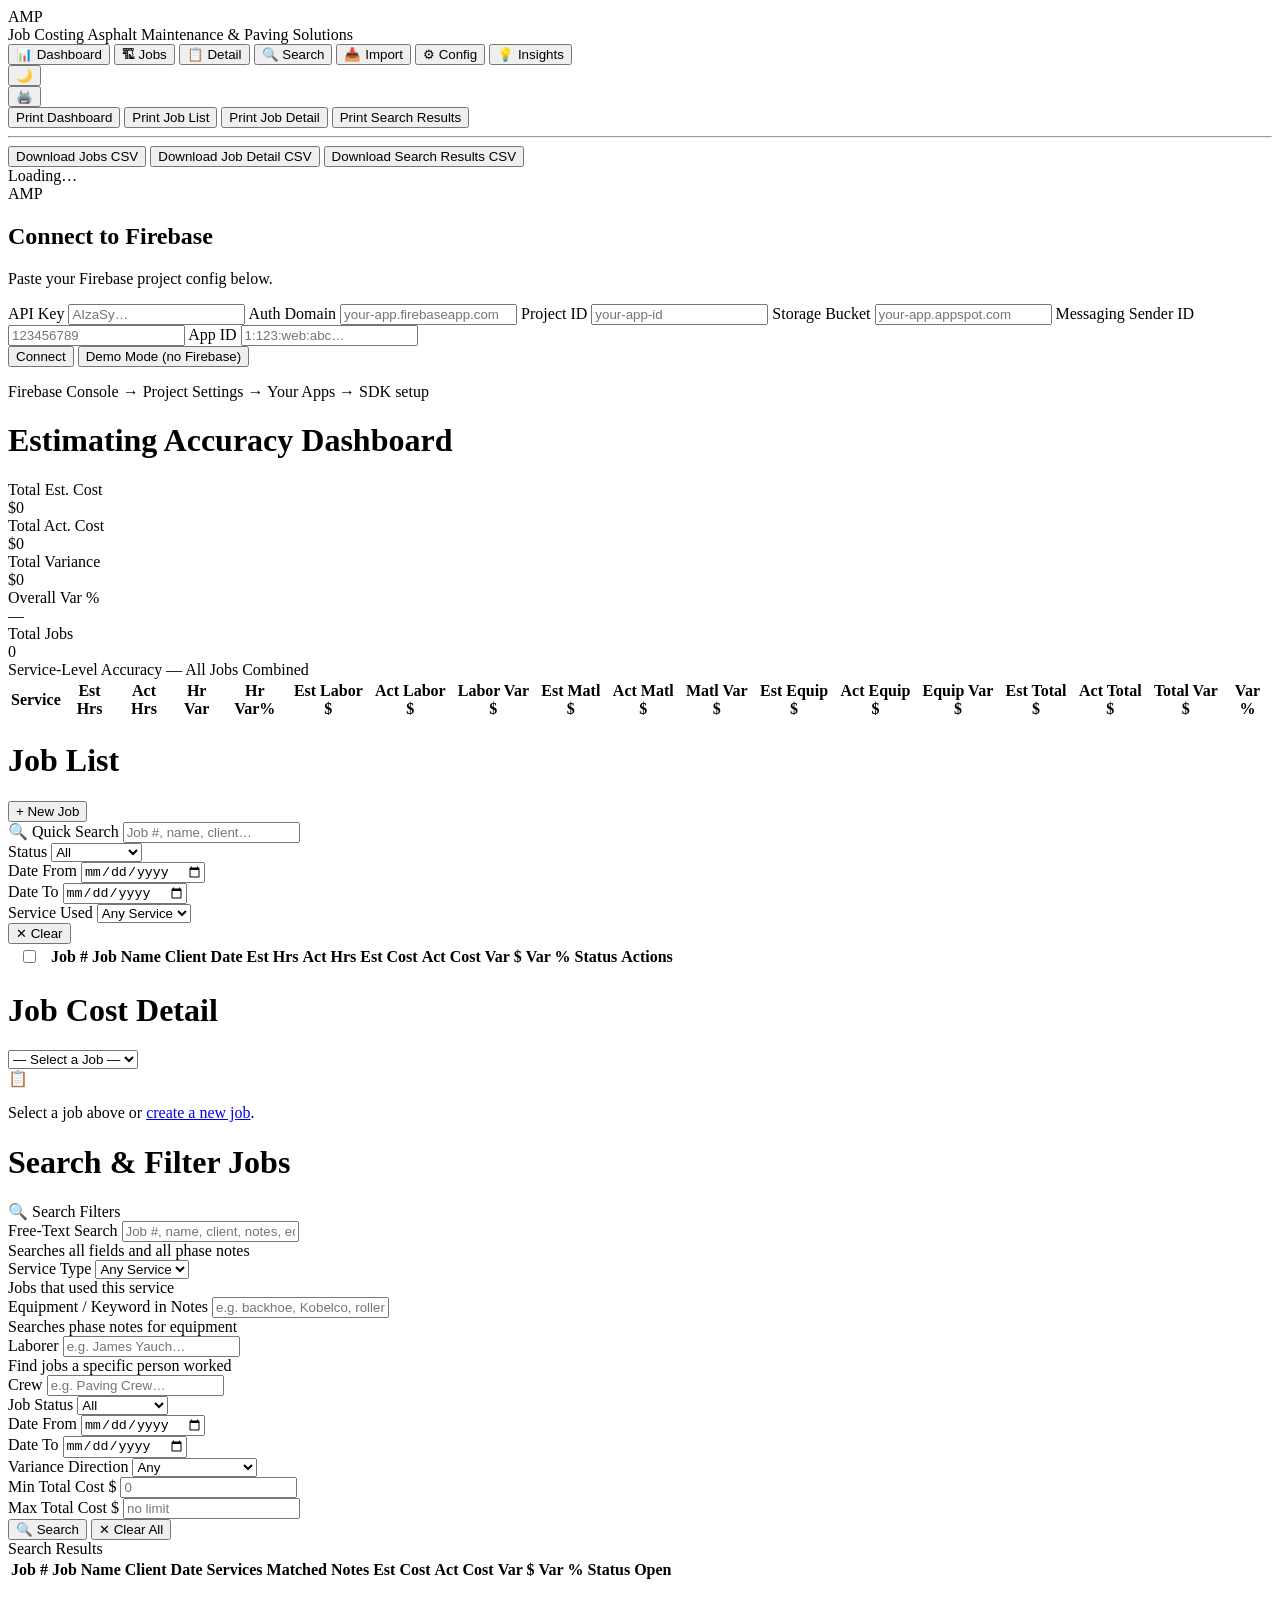
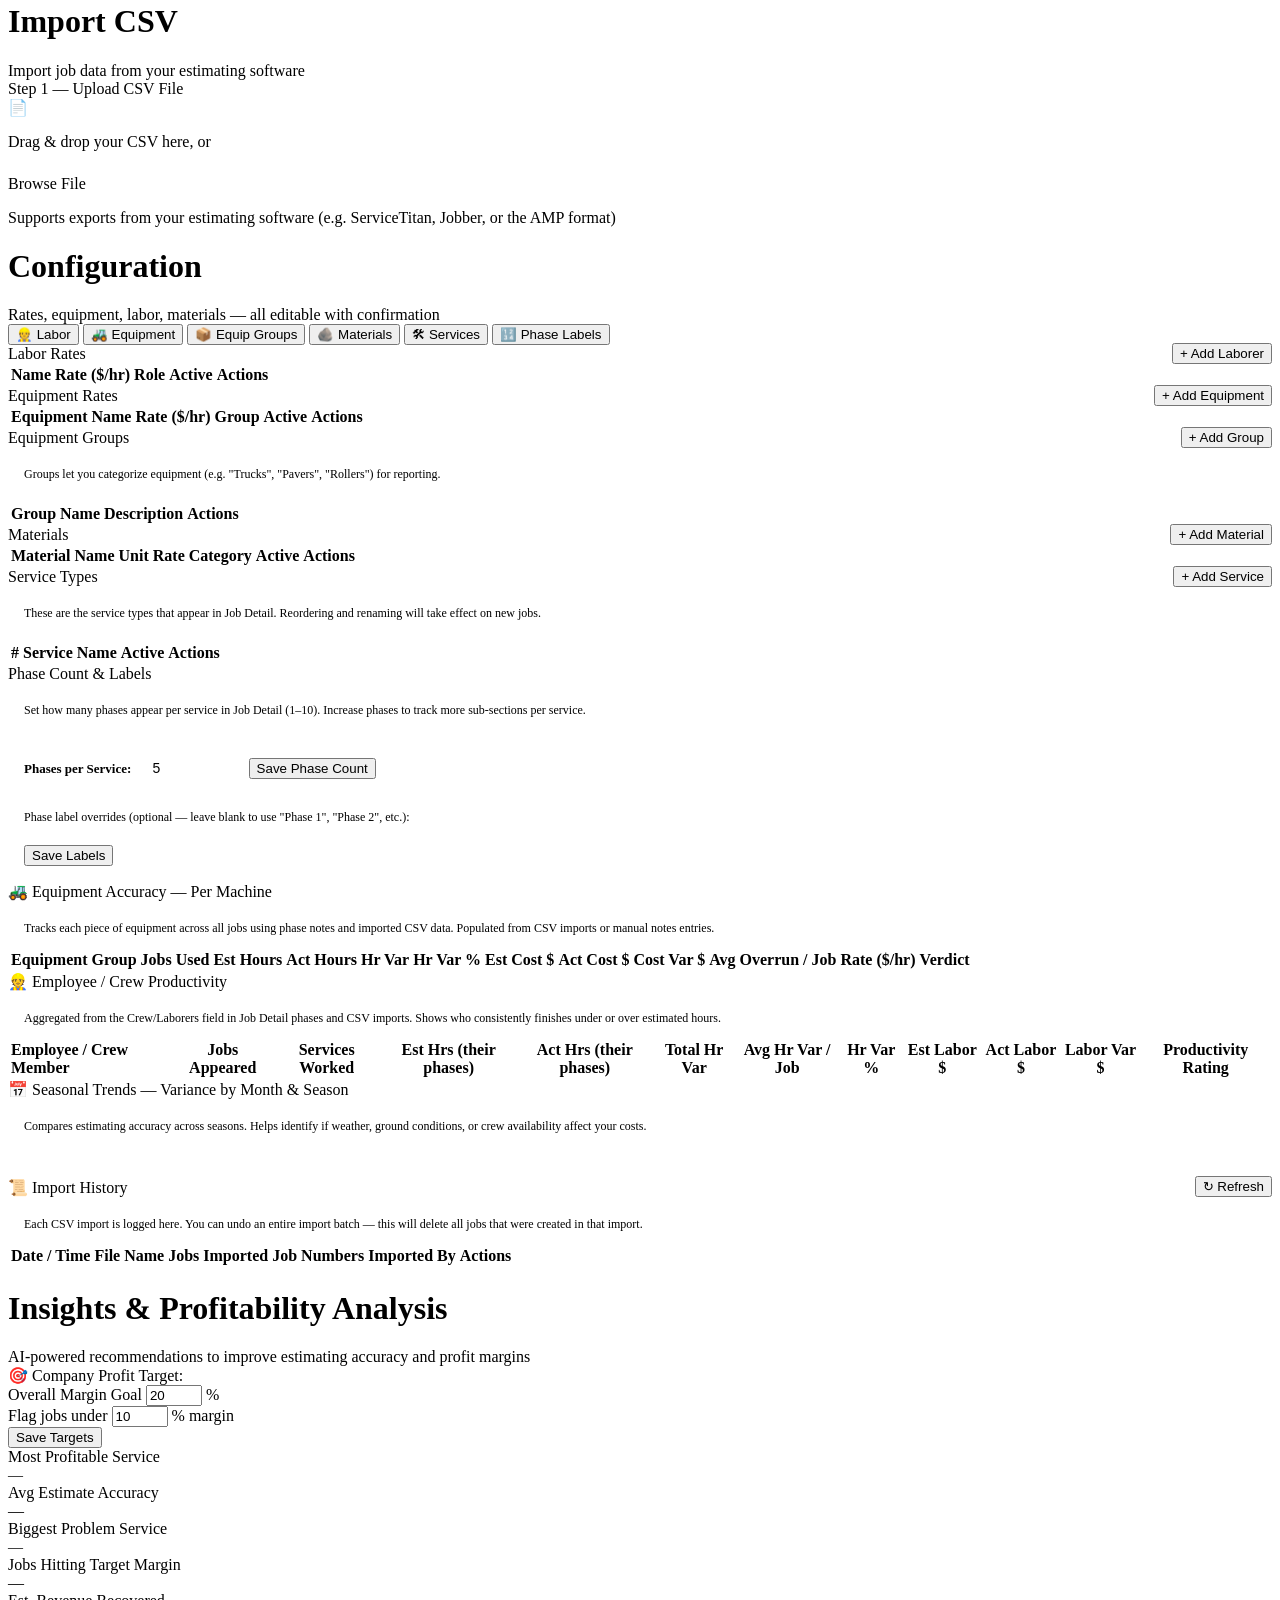
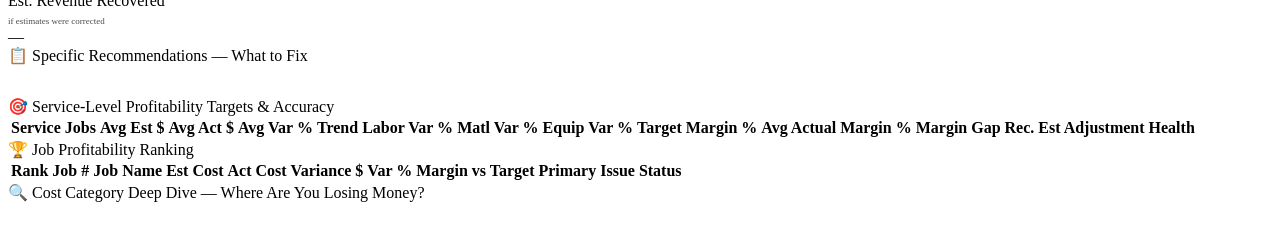
==== index-2.html @ b7387556 "Add files via upload" ====
<!DOCTYPE html>
<html lang="en" data-theme="light">
<head>
  <meta charset="UTF-8"/>
  <meta name="viewport" content="width=device-width, initial-scale=1.0"/>
  <title>AMP Job Costing | Asphalt Maintenance & Paving Solutions</title>
  <link rel="preconnect" href="https://fonts.googleapis.com"/>
  <link href="https://fonts.googleapis.com/css2?family=Barlow+Condensed:wght@400;600;700;800&family=Barlow:wght@400;500;600&display=swap" rel="stylesheet"/>
  <link rel="stylesheet" href="css/style.css"/>
</head>
<body>

<!-- ── TOP NAV ─────────────────────────────────────────────────────────── -->
<header class="topbar no-print">
  <div class="topbar-left">
    <div class="logo-mark">AMP</div>
    <div class="logo-text">
      <span class="logo-main">Job Costing</span>
      <span class="logo-sub">Asphalt Maintenance &amp; Paving Solutions</span>
    </div>
  </div>
  <nav class="topbar-nav">
    <button class="nav-btn active" data-view="dashboard" onclick="showView('dashboard')">📊 Dashboard</button>
    <button class="nav-btn" data-view="jobs"      onclick="showView('jobs')">🏗 Jobs</button>
    <button class="nav-btn" data-view="detail"    onclick="showView('detail')">📋 Detail</button>
    <button class="nav-btn" data-view="search"    onclick="showView('search')">🔍 Search</button>
    <button class="nav-btn" data-view="import"    onclick="showView('import')">📥 Import</button>
    <button class="nav-btn" data-view="config"    onclick="showView('config')">⚙ Config</button>
    <button class="nav-btn" data-view="insights"  onclick="showView('insights')">💡 Insights</button>
  </nav>
  <div class="topbar-right">
    <button class="icon-btn" onclick="toggleTheme()" id="themeBtn" title="Toggle theme">🌙</button>
    <div class="print-menu-wrap">
      <button class="icon-btn" onclick="togglePrintMenu()" title="Print / Export">🖨️</button>
      <div class="print-menu" id="printMenu">
        <button onclick="printView('dashboard')">Print Dashboard</button>
        <button onclick="printView('jobs')">Print Job List</button>
        <button onclick="printView('detail')">Print Job Detail</button>
        <button onclick="printView('search')">Print Search Results</button>
        <hr/>
        <button onclick="exportCSV('jobs')">Download Jobs CSV</button>
        <button onclick="exportCSV('detail')">Download Job Detail CSV</button>
        <button onclick="exportCSV('search')">Download Search Results CSV</button>
      </div>
    </div>
    <div class="user-badge" id="userBadge">Loading…</div>
  </div>
</header>

<!-- ── FIREBASE MODAL ─────────────────────────────────────────────────── -->
<div class="modal-overlay" id="configModal">
  <div class="modal-box">
    <div class="modal-header">
      <div class="logo-mark small">AMP</div>
      <h2>Connect to Firebase</h2>
      <p>Paste your Firebase project config below.</p>
    </div>
    <div class="config-form">
      <label>API Key            <input type="text" id="cfg_apiKey"            placeholder="AIzaSy…"/></label>
      <label>Auth Domain        <input type="text" id="cfg_authDomain"        placeholder="your-app.firebaseapp.com"/></label>
      <label>Project ID         <input type="text" id="cfg_projectId"         placeholder="your-app-id"/></label>
      <label>Storage Bucket     <input type="text" id="cfg_storageBucket"     placeholder="your-app.appspot.com"/></label>
      <label>Messaging Sender ID<input type="text" id="cfg_messagingSenderId" placeholder="123456789"/></label>
      <label>App ID             <input type="text" id="cfg_appId"             placeholder="1:123:web:abc…"/></label>
    </div>
    <div class="modal-actions">
      <button class="btn-primary" onclick="saveFirebaseConfig()">Connect</button>
      <button class="btn-ghost"   onclick="useDemoMode()">Demo Mode (no Firebase)</button>
    </div>
    <p class="modal-note">Firebase Console → Project Settings → Your Apps → SDK setup</p>
  </div>
</div>

<!-- ── CONFIRM MODAL ──────────────────────────────────────────────────── -->
<div class="modal-overlay" id="confirmModal" style="display:none">
  <div class="modal-box" style="max-width:420px">
    <div class="modal-header">
      <h2 id="confirmTitle">Confirm Change</h2>
      <p id="confirmMsg"></p>
    </div>
    <div class="modal-actions">
      <button class="btn-primary" id="confirmOkBtn">Confirm</button>
      <button class="btn-ghost"   onclick="closeConfirm()">Cancel</button>
    </div>
  </div>
</div>

<!-- ── TOAST ──────────────────────────────────────────────────────────── -->
<div id="toast" class="toast"></div>

<!-- ══════════════════════════════════════════════════════════════════════
     DASHBOARD
══════════════════════════════════════════════════════════════════════ -->
<main class="view active" id="view-dashboard">
  <div class="view-header print-header">
    <h1>Estimating Accuracy Dashboard</h1>
    <span class="view-sub" id="dashJobCount"></span>
  </div>
  <div class="kpi-strip">
    <div class="kpi-card kpi-blue">  <div class="kpi-label">Total Est. Cost</div><div class="kpi-value" id="kpi_estCost">$0</div></div>
    <div class="kpi-card kpi-green"> <div class="kpi-label">Total Act. Cost</div><div class="kpi-value" id="kpi_actCost">$0</div></div>
    <div class="kpi-card kpi-amber" id="kpi_varCard">   <div class="kpi-label">Total Variance</div><div class="kpi-value" id="kpi_var">$0</div></div>
    <div class="kpi-card kpi-purple" id="kpi_varPctCard"><div class="kpi-label">Overall Var %</div> <div class="kpi-value" id="kpi_varPct">—</div></div>
    <div class="kpi-card kpi-dark">  <div class="kpi-label">Total Jobs</div>    <div class="kpi-value" id="kpi_jobCount">0</div></div>
  </div>
  <div class="section-card">
    <div class="section-title">Service-Level Accuracy — All Jobs Combined</div>
    <div class="table-scroll">
      <table class="data-table">
        <thead><tr>
          <th class="col-service">Service</th>
          <th>Est Hrs</th><th>Act Hrs</th><th>Hr Var</th><th>Hr Var%</th>
          <th>Est Labor $</th><th>Act Labor $</th><th>Labor Var $</th>
          <th>Est Matl $</th><th>Act Matl $</th><th>Matl Var $</th>
          <th>Est Equip $</th><th>Act Equip $</th><th>Equip Var $</th>
          <th>Est Total $</th><th>Act Total $</th><th>Total Var $</th><th>Var %</th>
        </tr></thead>
        <tbody id="dashServiceBody"></tbody>
        <tfoot id="dashServiceFoot"></tfoot>
      </table>
    </div>
  </div>
</main>

<!-- ══════════════════════════════════════════════════════════════════════
     JOB LIST
══════════════════════════════════════════════════════════════════════ -->
<main class="view" id="view-jobs">
  <div class="view-header print-header">
    <h1>Job List</h1>
    <div class="view-actions no-print">
      <button class="btn-primary" onclick="openNewJobModal()">+ New Job</button>
    </div>
  </div>
  <div class="filter-bar no-print">
    <div class="filter-group"><label class="filter-label">🔍 Quick Search</label>
      <input type="text" id="jl_text" class="filter-input" placeholder="Job #, name, client…" oninput="filterJobList()"/></div>
    <div class="filter-group"><label class="filter-label">Status</label>
      <select id="jl_status" class="filter-select" onchange="filterJobList()">
        <option value="">All</option><option>Scheduled</option><option>In Progress</option><option>Complete</option><option>On Hold</option>
      </select></div>
    <div class="filter-group"><label class="filter-label">Date From</label>
      <input type="date" id="jl_dateFrom" class="filter-input" onchange="filterJobList()"/></div>
    <div class="filter-group"><label class="filter-label">Date To</label>
      <input type="date" id="jl_dateTo" class="filter-input" onchange="filterJobList()"/></div>
    <div class="filter-group"><label class="filter-label">Service Used</label>
      <select id="jl_service" class="filter-select" onchange="filterJobList()"><option value="">Any Service</option></select></div>
    <div class="filter-group filter-group-btn">
      <button class="btn-ghost btn-sm" onclick="clearJobListFilters()">✕ Clear</button>
      <span class="filter-count" id="jl_count"></span>
    </div>
  </div>
  <!-- Bulk action bar -->
  <div class="bulk-action-bar no-print" id="bulkActionBar" style="display:none">
    <span id="bulkSelectedCount">0 jobs selected</span>
    <button class="btn-danger btn-sm" onclick="bulkDeleteJobs()">🗑 Delete Selected Jobs</button>
    <button class="btn-ghost btn-sm" onclick="clearJobSelection()">✕ Clear Selection</button>
  </div>

  <div class="section-card">
    <div class="table-scroll">
      <table class="data-table">
        <thead><tr>
          <th class="no-print" style="width:36px"><input type="checkbox" id="selectAllJobs" onclick="toggleSelectAllJobs(this)" title="Select all"/></th>
          <th>Job #</th><th>Job Name</th><th>Client</th><th>Date</th>
          <th>Est Hrs</th><th>Act Hrs</th><th>Est Cost</th><th>Act Cost</th>
          <th>Var $</th><th>Var %</th><th>Status</th><th class="no-print">Actions</th>
        </tr></thead>
        <tbody id="jobListBody"></tbody>
        <tfoot id="jobListFoot"></tfoot>
      </table>
    </div>
  </div>
</main>

<!-- ══════════════════════════════════════════════════════════════════════
     JOB DETAIL
══════════════════════════════════════════════════════════════════════ -->
<main class="view" id="view-detail">
  <div class="view-header print-header">
    <div class="detail-header-left">
      <h1>Job Cost Detail</h1>
      <div class="job-selector no-print">
        <select id="jobSelector" onchange="loadJobDetail()"><option value="">— Select a Job —</option></select>
      </div>
    </div>
    <div class="view-actions no-print" id="detailActions" style="display:none">
      <button class="btn-ghost"   onclick="clearDetailForm()">Clear</button>
      <button class="btn-primary" onclick="saveJobDetail()">💾 Save</button>
    </div>
  </div>
  <div class="job-info-bar" id="jobInfoBar" style="display:none">
    <span id="infoJobNum"></span><span id="infoJobName"></span>
    <span id="infoClient"></span><span id="infoDate"></span>
    <span id="infoStatus" class="status-badge"></span>
  </div>
  <div class="kpi-strip small" id="detailKpis" style="display:none">
    <div class="kpi-card kpi-blue">  <div class="kpi-label">Est Hours</div>  <div class="kpi-value" id="dk_estHrs">0</div></div>
    <div class="kpi-card kpi-green"> <div class="kpi-label">Act Hours</div>  <div class="kpi-value" id="dk_actHrs">0</div></div>
    <div class="kpi-card kpi-blue">  <div class="kpi-label">Est Cost</div>   <div class="kpi-value" id="dk_estCost">$0</div></div>
    <div class="kpi-card kpi-green"> <div class="kpi-label">Act Cost</div>   <div class="kpi-value" id="dk_actCost">$0</div></div>
    <div class="kpi-card kpi-amber"> <div class="kpi-label">Variance $</div> <div class="kpi-value" id="dk_var">$0</div></div>
    <div class="kpi-card kpi-purple"><div class="kpi-label">Var %</div>      <div class="kpi-value" id="dk_varPct">—</div></div>
  </div>
  <div id="detailPlaceholder" class="placeholder-msg">
    <div class="placeholder-icon">📋</div>
    <p>Select a job above or <a href="#" onclick="openNewJobModal()">create a new job</a>.</p>
  </div>
  <div id="detailContent" style="display:none"></div>
</main>

<!-- ══════════════════════════════════════════════════════════════════════
     SEARCH
══════════════════════════════════════════════════════════════════════ -->
<main class="view" id="view-search">
  <div class="view-header print-header">
    <h1>Search &amp; Filter Jobs</h1>
    <span class="view-sub" id="searchResultCount"></span>
  </div>
  <div class="search-panel no-print">
    <div class="search-panel-title">🔍 Search Filters</div>
    <div class="search-grid">
      <div class="search-field">
        <label>Free-Text Search</label>
        <input type="text" id="s_text" class="filter-input wide" placeholder="Job #, name, client, notes, equipment…" oninput="runSearch()"/>
        <div class="field-hint">Searches all fields and all phase notes</div>
      </div>
      <div class="search-field">
        <label>Service Type</label>
        <select id="s_service" class="filter-select" onchange="runSearch()"><option value="">Any Service</option></select>
        <div class="field-hint">Jobs that used this service</div>
      </div>
      <div class="search-field">
        <label>Equipment / Keyword in Notes</label>
        <input type="text" id="s_notes" class="filter-input" placeholder="e.g. backhoe, Kobelco, roller…" oninput="runSearch()"/>
        <div class="field-hint">Searches phase notes for equipment</div>
      </div>
      <div class="search-field">
        <label>Laborer</label>
        <input type="text" id="s_laborer" class="filter-input" placeholder="e.g. James Yauch…" oninput="runSearch()"/>
        <div class="field-hint">Find jobs a specific person worked</div>
      </div>
      <div class="search-field">
        <label>Crew</label>
        <input type="text" id="s_crew" class="filter-input" placeholder="e.g. Paving Crew…" oninput="runSearch()"/>
      </div>
      <div class="search-field">
        <label>Job Status</label>
        <select id="s_status" class="filter-select" onchange="runSearch()">
          <option value="">All</option><option>Scheduled</option><option>In Progress</option><option>Complete</option><option>On Hold</option>
        </select>
      </div>
      <div class="search-field">
        <label>Date From</label>
        <input type="date" id="s_dateFrom" class="filter-input" onchange="runSearch()"/>
      </div>
      <div class="search-field">
        <label>Date To</label>
        <input type="date" id="s_dateTo" class="filter-input" onchange="runSearch()"/>
      </div>
      <div class="search-field">
        <label>Variance Direction</label>
        <select id="s_varDir" class="filter-select" onchange="runSearch()">
          <option value="">Any</option>
          <option value="over">Over Budget</option>
          <option value="under">Under Budget</option>
          <option value="zero">On Budget (±5%)</option>
        </select>
      </div>
      <div class="search-field">
        <label>Min Total Cost $</label>
        <input type="number" id="s_minCost" class="filter-input" placeholder="0" oninput="runSearch()"/>
      </div>
      <div class="search-field">
        <label>Max Total Cost $</label>
        <input type="number" id="s_maxCost" class="filter-input" placeholder="no limit" oninput="runSearch()"/>
      </div>
    </div>
    <div class="search-panel-footer">
      <button class="btn-primary" onclick="runSearch()">🔍 Search</button>
      <button class="btn-ghost"   onclick="clearSearch()">✕ Clear All</button>
      <span class="filter-count" id="searchResultCount2"></span>
    </div>
  </div>
  <div id="searchMatchedServices" style="display:none" class="section-card">
    <div class="section-title" id="searchMatchTitle">Matched Services</div>
    <div id="searchMatchedBody" style="padding:12px 16px"></div>
  </div>
  <div class="section-card">
    <div class="section-title">Search Results</div>
    <div class="table-scroll">
      <table class="data-table">
        <thead><tr>
          <th>Job #</th><th>Job Name</th><th>Client</th><th>Date</th>
          <th>Services</th><th>Matched Notes</th>
          <th>Est Cost</th><th>Act Cost</th><th>Var $</th><th>Var %</th><th>Status</th>
          <th class="no-print">Open</th>
        </tr></thead>
        <tbody id="searchResultsBody"></tbody>
        <tfoot id="searchResultsFoot"></tfoot>
      </table>
    </div>
  </div>
</main>

<!-- ══════════════════════════════════════════════════════════════════════
     IMPORT
══════════════════════════════════════════════════════════════════════ -->
<main class="view" id="view-import">
  <div class="view-header">
    <h1>Import CSV</h1>
    <span class="view-sub">Import job data from your estimating software</span>
  </div>

  <!-- Step 1: Upload -->
  <div class="section-card" id="importStep1">
    <div class="section-title">Step 1 — Upload CSV File</div>
    <div class="import-drop-zone" id="dropZone"
         ondragover="event.preventDefault();this.classList.add('drag-over')"
         ondragleave="this.classList.remove('drag-over')"
         ondrop="handleDrop(event)">
      <div class="drop-icon">📄</div>
      <p>Drag &amp; drop your CSV here, or</p>
      <label class="btn-primary" style="cursor:pointer;display:inline-block;margin-top:8px">
        Browse File <input type="file" accept=".csv" id="csvFileInput" style="display:none" onchange="handleFileSelect(event)"/>
      </label>
      <p class="drop-hint">Supports exports from your estimating software (e.g. ServiceTitan, Jobber, or the AMP format)</p>
    </div>
    <div id="importFileInfo" style="display:none" class="import-file-info">
      <span id="importFileName"></span>
      <span id="importRowCount"></span>
      <button class="btn-ghost btn-sm" onclick="resetImport()">✕ Remove</button>
    </div>
  </div>

  <!-- Step 2: Column Mapping -->
  <div class="section-card" id="importStep2" style="display:none">
    <div class="section-title">Step 2 — Map Columns</div>
    <p class="import-hint">We detected the following columns in your file. Confirm or adjust the mappings below.</p>
    <div class="mapping-grid" id="mappingGrid"></div>
    <div class="import-auto-badge" id="importAutoBadge" style="display:none">
      ✅ AMP format detected — columns auto-mapped. Review and confirm below.
    </div>
    <div style="padding:16px;border-top:1px solid var(--border);margin-top:8px">
      <button class="btn-primary" onclick="previewImport()">Preview Import →</button>
    </div>
  </div>

  <!-- Step 3: Preview & Service Mapping -->
  <div class="section-card" id="importStep3" style="display:none">
    <div class="section-title">Step 3 — Service Name Mapping</div>
    <p class="import-hint">Map your CSV service names to AMP service types. Sub-phases (e.g. "1st LIFT BINDER-HILL") will become separate phases of the same service.</p>
    <div class="mapping-grid" id="serviceMappingGrid"></div>
    <div style="padding:16px;border-top:1px solid var(--border);margin-top:8px">
      <button class="btn-primary" onclick="showImportPreview()">Review Data →</button>
      <button class="btn-ghost"   onclick="goToStep(2)">← Back</button>
    </div>
  </div>

  <!-- Step 4: Data Preview -->
  <div class="section-card" id="importStep4" style="display:none">
    <div class="section-title">Step 4 — Review &amp; Confirm Import</div>
    <div id="importPreviewContent"></div>
    <div style="padding:16px;border-top:1px solid var(--border)">
      <button class="btn-primary" onclick="confirmImport()">✅ Import into Firebase</button>
      <button class="btn-ghost"   onclick="goToStep(3)">← Back</button>
    </div>
  </div>
</main>

<!-- ══════════════════════════════════════════════════════════════════════
     CONFIG
══════════════════════════════════════════════════════════════════════ -->
<main class="view" id="view-config">
  <div class="view-header">
    <h1>Configuration</h1>
    <span class="view-sub">Rates, equipment, labor, materials — all editable with confirmation</span>
  </div>

  <!-- Config tabs -->
  <div class="cfg-tabs no-print">
    <button class="cfg-tab active" onclick="showCfgTab('labor')">👷 Labor</button>
    <button class="cfg-tab" onclick="showCfgTab('equipment')">🚜 Equipment</button>
    <button class="cfg-tab" onclick="showCfgTab('equipgroups')">📦 Equip Groups</button>
    <button class="cfg-tab" onclick="showCfgTab('materials')">🪨 Materials</button>
    <button class="cfg-tab" onclick="showCfgTab('services')">🛠 Services</button>
    <button class="cfg-tab" onclick="showCfgTab('phases')">🔢 Phase Labels</button>
  </div>

  <!-- Labor -->
  <div class="cfg-panel active" id="cfgPanel-labor">
    <div class="section-card">
      <div class="section-title">Labor Rates
        <button class="btn-primary btn-sm" style="float:right;margin-top:-2px" onclick="addConfigItem('labor')">+ Add Laborer</button>
      </div>
      <div class="table-scroll">
        <table class="data-table">
          <thead><tr><th style="text-align:left">Name</th><th>Rate ($/hr)</th><th>Role</th><th>Active</th><th class="no-print">Actions</th></tr></thead>
          <tbody id="cfg_labor_body"></tbody>
        </table>
      </div>
    </div>
  </div>

  <!-- Equipment -->
  <div class="cfg-panel" id="cfgPanel-equipment">
    <div class="section-card">
      <div class="section-title">Equipment Rates
        <button class="btn-primary btn-sm" style="float:right;margin-top:-2px" onclick="addConfigItem('equipment')">+ Add Equipment</button>
      </div>
      <div class="table-scroll">
        <table class="data-table">
          <thead><tr><th style="text-align:left">Equipment Name</th><th>Rate ($/hr)</th><th>Group</th><th>Active</th><th class="no-print">Actions</th></tr></thead>
          <tbody id="cfg_equipment_body"></tbody>
        </table>
      </div>
    </div>
  </div>

  <!-- Equipment Groups -->
  <div class="cfg-panel" id="cfgPanel-equipgroups">
    <div class="section-card">
      <div class="section-title">Equipment Groups
        <button class="btn-primary btn-sm" style="float:right;margin-top:-2px" onclick="addConfigItem('equipgroups')">+ Add Group</button>
      </div>
      <p style="padding:8px 16px;font-size:12px;color:var(--text2)">Groups let you categorize equipment (e.g. "Trucks", "Pavers", "Rollers") for reporting.</p>
      <div class="table-scroll">
        <table class="data-table">
          <thead><tr><th style="text-align:left">Group Name</th><th style="text-align:left">Description</th><th class="no-print">Actions</th></tr></thead>
          <tbody id="cfg_equipgroups_body"></tbody>
        </table>
      </div>
    </div>
  </div>

  <!-- Materials -->
  <div class="cfg-panel" id="cfgPanel-materials">
    <div class="section-card">
      <div class="section-title">Materials
        <button class="btn-primary btn-sm" style="float:right;margin-top:-2px" onclick="addConfigItem('materials')">+ Add Material</button>
      </div>
      <div class="table-scroll">
        <table class="data-table">
          <thead><tr><th style="text-align:left">Material Name</th><th>Unit</th><th>Rate</th><th>Category</th><th>Active</th><th class="no-print">Actions</th></tr></thead>
          <tbody id="cfg_materials_body"></tbody>
        </table>
      </div>
    </div>
  </div>

  <!-- Services -->
  <div class="cfg-panel" id="cfgPanel-services">
    <div class="section-card">
      <div class="section-title">Service Types
        <button class="btn-primary btn-sm" style="float:right;margin-top:-2px" onclick="addConfigItem('services')">+ Add Service</button>
      </div>
      <p style="padding:8px 16px;font-size:12px;color:var(--text2)">These are the service types that appear in Job Detail. Reordering and renaming will take effect on new jobs.</p>
      <div class="table-scroll">
        <table class="data-table">
          <thead><tr><th>#</th><th style="text-align:left">Service Name</th><th>Active</th><th class="no-print">Actions</th></tr></thead>
          <tbody id="cfg_services_body"></tbody>
        </table>
      </div>
    </div>
  </div>

  <!-- Phase Labels -->
  <div class="cfg-panel" id="cfgPanel-phases">
    <div class="section-card">
      <div class="section-title">Phase Count &amp; Labels</div>
      <p style="padding:8px 16px;font-size:12px;color:var(--text2)">Set how many phases appear per service in Job Detail (1–10). Increase phases to track more sub-sections per service.</p>
      <div style="padding:16px;display:flex;align-items:center;gap:16px;flex-wrap:wrap">
        <label style="font-weight:600;font-size:13px">Phases per Service:
          <input type="number" id="cfg_phaseCount" min="1" max="10" value="5"
                 style="width:70px;margin-left:8px;padding:6px 10px;border:1px solid var(--border2);border-radius:6px;font-size:14px;background:var(--surface2);color:var(--text)"/>
        </label>
        <button class="btn-primary" onclick="savePhaseCount()">Save Phase Count</button>
      </div>
      <div style="padding:0 16px 16px">
        <p style="font-size:12px;color:var(--text2);margin-bottom:8px">Phase label overrides (optional — leave blank to use "Phase 1", "Phase 2", etc.):</p>
        <div id="phaseLabelInputs" style="display:grid;grid-template-columns:repeat(auto-fill,minmax(180px,1fr));gap:8px"></div>
        <button class="btn-ghost btn-sm" style="margin-top:12px" onclick="savePhaseLabels()">Save Labels</button>
      </div>
    </div>
  </div>


  <!-- Per-Equipment Drill-Down -->
  <div class="section-card">
    <div class="section-title">🚜 Equipment Accuracy — Per Machine</div>
    <p style="padding:8px 16px 0;font-size:12px;color:var(--text2)">Tracks each piece of equipment across all jobs using phase notes and imported CSV data. Populated from CSV imports or manual notes entries.</p>
    <div class="table-scroll">
      <table class="data-table">
        <thead><tr>
          <th style="text-align:left">Equipment</th>
          <th>Group</th>
          <th>Jobs Used</th>
          <th>Est Hours</th>
          <th>Act Hours</th>
          <th>Hr Var</th>
          <th>Hr Var %</th>
          <th>Est Cost $</th>
          <th>Act Cost $</th>
          <th>Cost Var $</th>
          <th>Avg Overrun / Job</th>
          <th>Rate ($/hr)</th>
          <th>Verdict</th>
        </tr></thead>
        <tbody id="insightEquipBody"></tbody>
      </table>
    </div>
  </div>

  <!-- Per-Employee Productivity -->
  <div class="section-card">
    <div class="section-title">👷 Employee / Crew Productivity</div>
    <p style="padding:8px 16px 0;font-size:12px;color:var(--text2)">Aggregated from the Crew/Laborers field in Job Detail phases and CSV imports. Shows who consistently finishes under or over estimated hours.</p>
    <div class="table-scroll">
      <table class="data-table">
        <thead><tr>
          <th style="text-align:left">Employee / Crew Member</th>
          <th>Jobs Appeared</th>
          <th>Services Worked</th>
          <th>Est Hrs (their phases)</th>
          <th>Act Hrs (their phases)</th>
          <th>Total Hr Var</th>
          <th>Avg Hr Var / Job</th>
          <th>Hr Var %</th>
          <th>Est Labor $</th>
          <th>Act Labor $</th>
          <th>Labor Var $</th>
          <th>Productivity Rating</th>
        </tr></thead>
        <tbody id="insightEmployeeBody"></tbody>
      </table>
    </div>
  </div>

  <!-- Seasonal Trends -->
  <div class="section-card">
    <div class="section-title">📅 Seasonal Trends — Variance by Month &amp; Season</div>
    <p style="padding:8px 16px 0;font-size:12px;color:var(--text2)">Compares estimating accuracy across seasons. Helps identify if weather, ground conditions, or crew availability affect your costs.</p>
    <div id="insightSeasonalContent" style="padding:16px"></div>
  </div>

  <!-- Import History -->
  <div class="section-card" id="importHistoryCard">
    <div class="section-title">📜 Import History
      <button class="btn-ghost btn-sm" style="float:right;margin-top:-2px" onclick="loadImportHistory()">↻ Refresh</button>
    </div>
    <p style="padding:8px 16px 0;font-size:12px;color:var(--text2)">Each CSV import is logged here. You can undo an entire import batch — this will delete all jobs that were created in that import.</p>
    <div class="table-scroll">
      <table class="data-table">
        <thead><tr>
          <th>Date / Time</th>
          <th>File Name</th>
          <th>Jobs Imported</th>
          <th>Job Numbers</th>
          <th>Imported By</th>
          <th class="no-print">Actions</th>
        </tr></thead>
        <tbody id="importHistoryBody"></tbody>
      </table>
    </div>
  </div>
</main>

<!-- ── JOB MODAL ──────────────────────────────────────────────────────── -->
<div class="modal-overlay" id="jobModal" style="display:none">
  <div class="modal-box">
    <div class="modal-header"><h2 id="jobModalTitle">New Job</h2></div>
    <div class="config-form">
      <label>Job #           <input type="text" id="jm_num"    placeholder="26-0057"/></label>
      <label>Job Name        <input type="text" id="jm_name"   placeholder="Main Street Overlay"/></label>
      <label>Client/Location <input type="text" id="jm_client" placeholder="City of Arcadia, WI"/></label>
      <label>Start Date      <input type="date"  id="jm_date"/></label>
      <label>Status
        <select id="jm_status">
          <option>Scheduled</option><option>In Progress</option><option>Complete</option><option>On Hold</option>
        </select>
      </label>
      <label>Notes <input type="text" id="jm_notes" placeholder="Optional…"/></label>
    </div>
    <div class="modal-actions">
      <button class="btn-primary" onclick="saveJobMeta()">Save</button>
      <button class="btn-ghost"   onclick="closeJobModal()">Cancel</button>
      <button class="btn-danger"  id="deleteJobBtn" onclick="deleteCurrentJob()" style="display:none">Delete Job</button>
    </div>
  </div>
</div>

<!-- ── CONFIG ITEM MODAL ──────────────────────────────────────────────── -->
<div class="modal-overlay" id="cfgItemModal" style="display:none">
  <div class="modal-box">
    <div class="modal-header"><h2 id="cfgItemTitle">Add Item</h2></div>
    <div class="config-form" id="cfgItemForm"></div>
    <div class="modal-actions">
      <button class="btn-primary" onclick="saveCfgItem()">Save</button>
      <button class="btn-ghost"   onclick="closeCfgItemModal()">Cancel</button>
    </div>
  </div>
</div>


<!-- ══════════════════════════════════════════════════════════════════════
     VIEW: INSIGHTS & PROFITABILITY
══════════════════════════════════════════════════════════════════════ -->
<main class="view" id="view-insights">
  <div class="view-header print-header">
    <h1>Insights &amp; Profitability Analysis</h1>
    <span class="view-sub">AI-powered recommendations to improve estimating accuracy and profit margins</span>
  </div>

  <!-- Profit Target Banner -->
  <div class="insight-targets-bar no-print" id="insightTargetsBar">
    <div class="targets-label">🎯 Company Profit Target:</div>
    <div class="targets-input-wrap">
      <span>Overall Margin Goal</span>
      <input type="number" id="tgt_overall" min="0" max="100" step="1" value="20" class="tgt-input" oninput="renderInsights()"/>
      <span>%</span>
    </div>
    <div class="targets-input-wrap">
      <span>Flag jobs under</span>
      <input type="number" id="tgt_flagPct" min="0" max="100" step="1" value="10" class="tgt-input" oninput="renderInsights()"/>
      <span>% margin</span>
    </div>
    <button class="btn-primary btn-sm" onclick="saveInsightTargets()">Save Targets</button>
  </div>

  <!-- KPI health strip -->
  <div class="kpi-strip" id="insightKpiStrip">
    <div class="kpi-card kpi-blue">  <div class="kpi-label">Most Profitable Service</div><div class="kpi-value" id="ins_bestSvc" style="font-size:15px;line-height:1.2">—</div></div>
    <div class="kpi-card kpi-green"> <div class="kpi-label">Avg Estimate Accuracy</div> <div class="kpi-value" id="ins_avgAcc">—</div></div>
    <div class="kpi-card kpi-amber" id="ins_worstCard"><div class="kpi-label">Biggest Problem Service</div><div class="kpi-value" id="ins_worstSvc" style="font-size:15px;line-height:1.2">—</div></div>
    <div class="kpi-card kpi-purple"><div class="kpi-label">Jobs Hitting Target Margin</div><div class="kpi-value" id="ins_onTarget">—</div></div>
    <div class="kpi-card kpi-dark">  <div class="kpi-label">Est. Revenue Recovered<br><span style="font-size:9px;opacity:.7">if estimates were corrected</span></div><div class="kpi-value" id="ins_recovery">—</div></div>
  </div>

  <!-- Recommendations -->
  <div class="section-card" id="insightRecsCard">
    <div class="section-title">📋 Specific Recommendations — What to Fix</div>
    <div id="insightRecs" style="padding:16px"></div>
  </div>

  <!-- Service profitability targets table -->
  <div class="section-card">
    <div class="section-title">🎯 Service-Level Profitability Targets &amp; Accuracy</div>
    <div class="table-scroll">
      <table class="data-table">
        <thead><tr>
          <th class="col-service">Service</th>
          <th>Jobs</th>
          <th>Avg Est $</th>
          <th>Avg Act $</th>
          <th>Avg Var %</th>
          <th>Trend</th>
          <th>Labor Var %</th>
          <th>Matl Var %</th>
          <th>Equip Var %</th>
          <th>Target Margin %</th>
          <th>Avg Actual Margin %</th>
          <th>Margin Gap</th>
          <th>Rec. Est Adjustment</th>
          <th>Health</th>
        </tr></thead>
        <tbody id="insightSvcBody"></tbody>
      </table>
    </div>
  </div>

  <!-- Job-level profitability ranking -->
  <div class="section-card">
    <div class="section-title">🏆 Job Profitability Ranking</div>
    <div class="table-scroll">
      <table class="data-table">
        <thead><tr>
          <th>Rank</th>
          <th>Job #</th>
          <th>Job Name</th>
          <th>Est Cost</th>
          <th>Act Cost</th>
          <th>Variance $</th>
          <th>Var %</th>
          <th>Margin vs Target</th>
          <th>Primary Issue</th>
          <th>Status</th>
        </tr></thead>
        <tbody id="insightJobBody"></tbody>
      </table>
    </div>
  </div>

  <!-- Labor vs Equipment vs Material breakdown -->
  <div class="section-card">
    <div class="section-title">🔍 Cost Category Deep Dive — Where Are You Losing Money?</div>
    <div id="insightDeepDive" style="padding:16px"></div>
  </div>
</main>

<script type="module" src="js/app.js"></script>
</body>
</html>
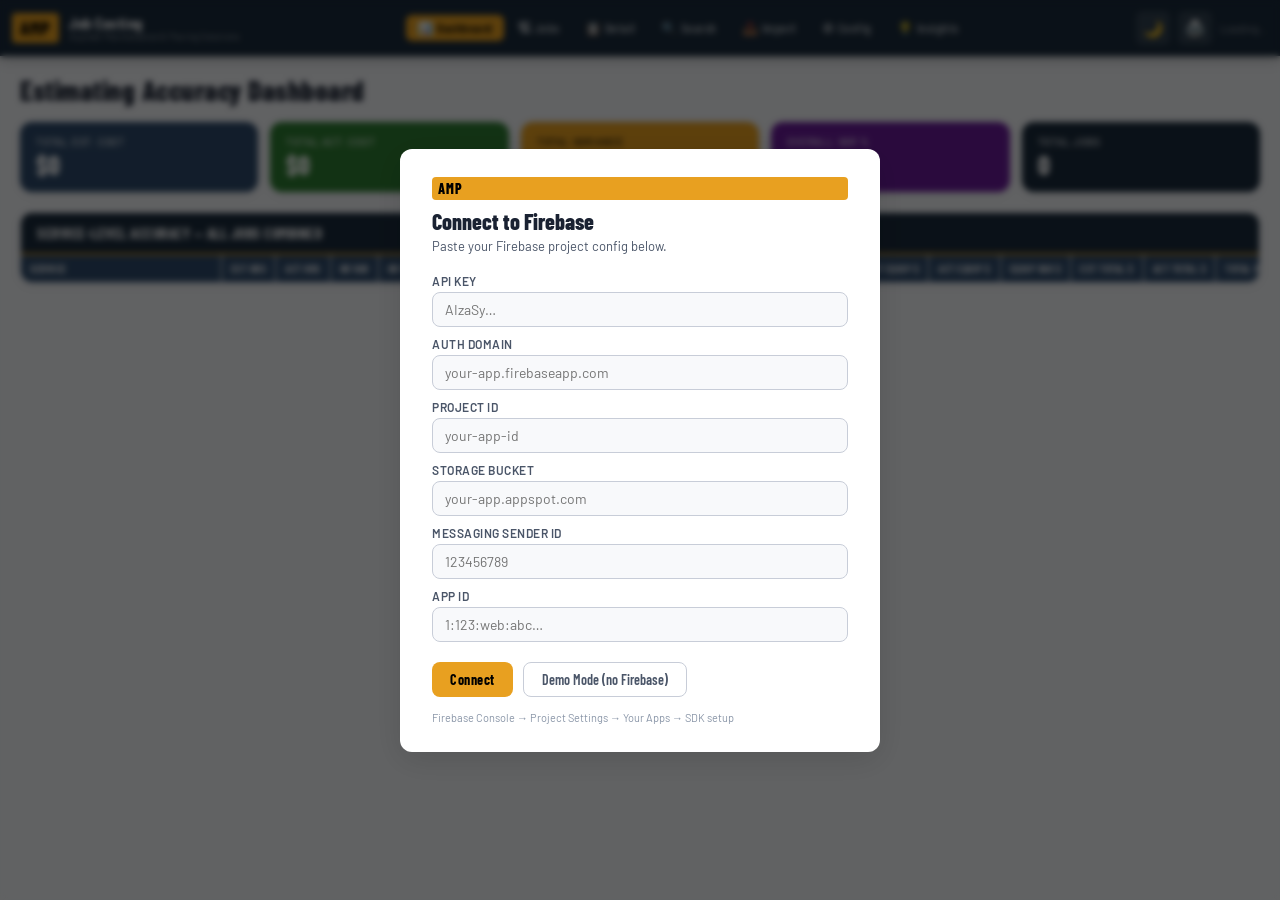
==== commit a75dea93: "Update index-2.html" ====
--- a/index-2.html
+++ b/index-2.html
@@ -6,7 +6,541 @@
   <title>AMP Job Costing | Asphalt Maintenance & Paving Solutions</title>
   <link rel="preconnect" href="https://fonts.googleapis.com"/>
   <link href="https://fonts.googleapis.com/css2?family=Barlow+Condensed:wght@400;600;700;800&family=Barlow:wght@400;500;600&display=swap" rel="stylesheet"/>
-  <link rel="stylesheet" href="css/style.css"/>
+  <style>
+/* ═══════════════════════════════════════════════════════════════════════
+   AMP JOB COSTING v3 — style.css
+═══════════════════════════════════════════════════════════════════════ */
+:root {
+  --bg:#F2F4F7;--surface:#FFFFFF;--surface2:#F8F9FB;--border:#DDE1E9;--border2:#C8CDD8;
+  --text:#1A2232;--text2:#4A5568;--text3:#8A96A8;
+  --navy:#1A2B3C;--navy2:#2E4A6B;--amber:#E8A020;--amber-dk:#C07010;
+  --green:#2E7D32;--green-lt:#E8F5E9;--red:#C62828;--red-lt:#FFEBEE;
+  --purple:#6A1B9A;--row-alt:#F5F8FC;
+  --shadow:0 2px 8px rgba(0,0,0,0.08);--shadow-lg:0 8px 32px rgba(0,0,0,0.12);
+  --radius:8px;--radius-lg:12px;--topbar-h:56px;
+  --font-head:'Barlow Condensed',sans-serif;--font-body:'Barlow',sans-serif;
+}
+[data-theme="dark"] {
+  --bg:#0F1923;--surface:#1A2535;--surface2:#1F2D40;--border:#2A3A50;--border2:#3A4D65;
+  --text:#E8EDF5;--text2:#9AAABB;--text3:#5A7080;--navy:#2A3F58;--navy2:#3A5278;
+  --amber:#F0B030;--amber-dk:#D09020;--green:#4CAF50;--green-lt:#1A3020;
+  --red:#EF5350;--red-lt:#2A1515;--purple:#AB47BC;--row-alt:#1E2D42;
+  --shadow:0 2px 8px rgba(0,0,0,0.30);--shadow-lg:0 8px 32px rgba(0,0,0,0.50);
+}
+*,*::before,*::after{box-sizing:border-box;margin:0;padding:0}
+html{font-size:14px}
+body{font-family:var(--font-body);background:var(--bg);color:var(--text);min-height:100vh;padding-top:var(--topbar-h);transition:background .2s,color .2s}
+
+/* ── Topbar ─────────────────────────────────────────────────────────── */
+.topbar{position:fixed;top:0;left:0;right:0;height:var(--topbar-h);background:var(--navy);display:flex;align-items:center;padding:0 12px;gap:12px;z-index:100;box-shadow:0 2px 12px rgba(0,0,0,.3)}
+.topbar-left{display:flex;align-items:center;gap:10px;flex-shrink:0}
+.logo-mark{background:var(--amber);color:#000;font-family:var(--font-head);font-weight:800;font-size:18px;letter-spacing:1px;padding:4px 8px;border-radius:4px}
+.logo-mark.small{font-size:14px;padding:3px 6px}
+.logo-text{display:flex;flex-direction:column;line-height:1.1}
+.logo-main{font-family:var(--font-head);font-weight:700;font-size:16px;color:#fff;letter-spacing:.5px}
+.logo-sub{font-size:10px;color:rgba(255,255,255,.5)}
+.topbar-nav{display:flex;gap:3px;flex:1;justify-content:center;flex-wrap:wrap}
+.nav-btn{font-family:var(--font-head);font-size:13px;font-weight:600;letter-spacing:.5px;color:rgba(255,255,255,.65);background:transparent;border:none;padding:5px 11px;border-radius:6px;cursor:pointer;transition:all .15s;white-space:nowrap}
+.nav-btn:hover{background:rgba(255,255,255,.1);color:#fff}
+.nav-btn.active{background:var(--amber);color:#000}
+.topbar-right{display:flex;align-items:center;gap:8px;flex-shrink:0}
+.icon-btn{background:rgba(255,255,255,.1);border:none;border-radius:6px;width:34px;height:34px;font-size:16px;cursor:pointer;color:#fff;transition:background .15s;display:flex;align-items:center;justify-content:center}
+.icon-btn:hover{background:rgba(255,255,255,.2)}
+.user-badge{font-size:11px;color:rgba(255,255,255,.55);max-width:130px;overflow:hidden;text-overflow:ellipsis;white-space:nowrap}
+.print-menu-wrap{position:relative}
+.print-menu{display:none;position:absolute;top:calc(100% + 6px);right:0;background:var(--surface);border:1px solid var(--border);border-radius:var(--radius);box-shadow:var(--shadow-lg);width:220px;z-index:200;overflow:hidden}
+.print-menu.open{display:block}
+.print-menu button{display:block;width:100%;padding:10px 14px;text-align:left;background:none;border:none;font-family:var(--font-body);font-size:13px;color:var(--text);cursor:pointer;transition:background .1s}
+.print-menu button:hover{background:var(--row-alt)}
+.print-menu hr{border:none;border-top:1px solid var(--border);margin:4px 0}
+
+/* ── Views ──────────────────────────────────────────────────────────── */
+.view{display:none;padding:20px 20px 40px;max-width:1500px;margin:0 auto}
+.view.active{display:block}
+.view-header{display:flex;align-items:center;justify-content:space-between;margin-bottom:18px;gap:12px;flex-wrap:wrap}
+.view-header h1{font-family:var(--font-head);font-size:28px;font-weight:800;letter-spacing:.5px;color:var(--text);line-height:1}
+.view-sub{font-size:12px;color:var(--text3)}
+.view-actions{display:flex;gap:8px}
+.detail-header-left{display:flex;align-items:center;gap:16px;flex-wrap:wrap}
+
+/* ── KPI strip ──────────────────────────────────────────────────────── */
+.kpi-strip{display:grid;grid-template-columns:repeat(auto-fit,minmax(140px,1fr));gap:12px;margin-bottom:20px}
+.kpi-strip.small{grid-template-columns:repeat(auto-fit,minmax(110px,1fr))}
+.kpi-card{border-radius:var(--radius-lg);padding:14px 16px;display:flex;flex-direction:column;gap:4px;box-shadow:var(--shadow)}
+.kpi-card.kpi-blue{background:var(--navy2);color:#fff}
+.kpi-card.kpi-green{background:var(--green);color:#fff}
+.kpi-card.kpi-amber{background:var(--amber);color:#000}
+.kpi-card.kpi-purple{background:var(--purple);color:#fff}
+.kpi-card.kpi-dark{background:var(--navy);color:#fff}
+.kpi-label{font-size:10px;font-weight:600;letter-spacing:.8px;text-transform:uppercase;opacity:.8}
+.kpi-value{font-family:var(--font-head);font-size:26px;font-weight:800;line-height:1}
+.kpi-strip.small .kpi-value{font-size:20px}
+.kpi-card.over{background:var(--red)!important;color:#fff!important}
+.kpi-card.under{background:var(--green)!important;color:#fff!important}
+
+/* ── Section cards ──────────────────────────────────────────────────── */
+.section-card{background:var(--surface);border:1px solid var(--border);border-radius:var(--radius-lg);box-shadow:var(--shadow);margin-bottom:20px;overflow:hidden}
+.section-title{font-family:var(--font-head);font-size:15px;font-weight:700;letter-spacing:.5px;text-transform:uppercase;padding:11px 16px;background:var(--navy);color:#fff;border-bottom:2px solid var(--amber)}
+.service-section{border-bottom:2px solid var(--border2)}
+.service-section:last-child{border-bottom:none}
+.service-title{font-family:var(--font-head);font-size:13px;font-weight:700;letter-spacing:.5px;text-transform:uppercase;padding:7px 16px;background:var(--navy2);color:#fff}
+
+/* ── Tables ─────────────────────────────────────────────────────────── */
+.table-scroll{overflow-x:auto}
+.data-table{width:100%;border-collapse:collapse;font-size:12px}
+.data-table th{font-family:var(--font-head);font-size:11px;font-weight:700;letter-spacing:.5px;text-transform:uppercase;background:var(--navy2);color:rgba(255,255,255,.9);padding:7px 9px;text-align:center;white-space:nowrap;border-right:1px solid rgba(255,255,255,.1);position:sticky;top:0;z-index:2}
+.data-table th:first-child{text-align:left}
+.data-table td{padding:5px 9px;border-bottom:1px solid var(--border);border-right:1px solid var(--border);text-align:right;white-space:nowrap;color:var(--text2)}
+.data-table td:first-child{text-align:left;font-weight:600;color:var(--text)}
+.data-table td.center{text-align:center}
+.data-table tbody tr:nth-child(even) td{background:var(--row-alt)}
+.data-table tbody tr:hover td{background:rgba(46,74,107,.08)}
+.data-table tfoot td{font-family:var(--font-head);font-weight:700;font-size:12px;background:var(--navy)!important;color:#fff!important;border-color:rgba(255,255,255,.15)}
+.col-service{min-width:200px}
+.phase-row td{background:var(--surface2)}
+.phase-label{color:var(--text3)!important;font-size:11px!important;font-weight:400!important}
+.subtotal-row td{background:var(--navy2)!important;color:rgba(255,255,255,.95)!important;font-family:var(--font-head);font-weight:700;font-size:12px}
+.cell-input{background:transparent;border:1px solid transparent;border-radius:3px;width:100%;min-width:76px;padding:3px 5px;text-align:right;font-family:var(--font-body);font-size:12px;color:#0044CC;transition:border-color .1s,background .1s}
+[data-theme="dark"] .cell-input{color:#6BA3FF}
+.cell-input:focus{outline:none;border-color:var(--amber);background:rgba(232,160,32,.08)}
+.cell-input:hover{border-color:var(--border2)}
+.var-over{color:var(--red)!important;font-weight:600}
+.var-under{color:var(--green)!important;font-weight:600}
+.var-zero{color:var(--text3)!important}
+.status-badge{font-size:11px;font-weight:600;padding:2px 8px;border-radius:99px;letter-spacing:.5px}
+.status-Scheduled{background:#E3F2FD;color:#1565C0}
+.status-In-Progress{background:#FFF8E1;color:#E65100}
+.status-Complete{background:var(--green-lt);color:var(--green)}
+.status-On-Hold{background:#EDE7F6;color:#4527A0}
+
+/* ── Buttons ─────────────────────────────────────────────────────────── */
+.btn-primary{font-family:var(--font-head);font-size:14px;font-weight:700;letter-spacing:.5px;background:var(--amber);color:#000;border:none;padding:8px 18px;border-radius:var(--radius);cursor:pointer;transition:background .15s,transform .1s}
+.btn-primary:hover{background:var(--amber-dk);transform:translateY(-1px)}
+.btn-ghost{font-family:var(--font-head);font-size:14px;font-weight:600;background:transparent;color:var(--text2);border:1px solid var(--border2);padding:8px 18px;border-radius:var(--radius);cursor:pointer;transition:all .15s}
+.btn-ghost:hover{background:var(--surface2)}
+.btn-danger{font-family:var(--font-head);font-size:14px;font-weight:600;background:var(--red-lt);color:var(--red);border:1px solid var(--red);padding:8px 18px;border-radius:var(--radius);cursor:pointer;transition:all .15s}
+.btn-danger:hover{background:var(--red);color:#fff}
+.btn-sm{font-size:11px;padding:4px 10px;border-radius:5px}
+.btn-edit{background:var(--navy2);color:#fff;border:none;font-family:var(--font-head);font-size:11px;font-weight:600;padding:4px 10px;border-radius:5px;cursor:pointer;transition:background .1s}
+.btn-edit:hover{background:var(--navy)}
+.btn-link{background:none;border:none;font-family:var(--font-body);font-size:12px;color:var(--amber);cursor:pointer;text-decoration:underline;padding:0}
+
+/* ── Job selector ────────────────────────────────────────────────────── */
+.job-selector select{font-family:var(--font-body);font-size:14px;padding:7px 12px;border-radius:var(--radius);border:2px solid var(--amber);background:var(--surface);color:var(--text);cursor:pointer;min-width:240px}
+.job-selector select:focus{outline:none;box-shadow:0 0 0 3px rgba(232,160,32,.3)}
+.job-info-bar{background:var(--surface);border:1px solid var(--border);border-left:4px solid var(--amber);border-radius:var(--radius);padding:10px 16px;display:flex;gap:16px;align-items:center;flex-wrap:wrap;margin-bottom:16px;font-size:13px;color:var(--text2)}
+.job-info-bar span{font-weight:600;color:var(--text)}
+
+/* ── Modals ──────────────────────────────────────────────────────────── */
+.modal-overlay{position:fixed;inset:0;background:rgba(0,0,0,.6);display:flex;align-items:center;justify-content:center;z-index:500;backdrop-filter:blur(3px)}
+.modal-box{background:var(--surface);border-radius:var(--radius-lg);padding:28px 32px;width:480px;max-width:95vw;box-shadow:var(--shadow-lg);max-height:90vh;overflow-y:auto}
+.modal-header{margin-bottom:20px}
+.modal-header h2{font-family:var(--font-head);font-size:22px;font-weight:800;color:var(--text);margin-top:8px}
+.modal-header p{font-size:13px;color:var(--text2);margin-top:4px}
+.config-form{display:flex;flex-direction:column;gap:10px;margin-bottom:20px}
+.config-form label{display:flex;flex-direction:column;gap:4px;font-size:12px;font-weight:600;color:var(--text2);text-transform:uppercase;letter-spacing:.5px}
+.config-form input,.config-form select{font-family:var(--font-body);font-size:14px;padding:8px 12px;border-radius:var(--radius);border:1px solid var(--border2);background:var(--surface2);color:var(--text);transition:border-color .15s}
+.config-form input:focus,.config-form select:focus{outline:none;border-color:var(--amber);box-shadow:0 0 0 3px rgba(232,160,32,.2)}
+.modal-actions{display:flex;gap:10px;flex-wrap:wrap}
+.modal-note{font-size:11px;color:var(--text3);margin-top:14px}
+
+/* ── Toast ───────────────────────────────────────────────────────────── */
+.toast{position:fixed;bottom:24px;right:24px;background:var(--navy);color:#fff;padding:12px 20px;border-radius:var(--radius);font-size:13px;font-weight:600;box-shadow:var(--shadow-lg);transform:translateY(80px);opacity:0;transition:all .3s cubic-bezier(.34,1.56,.64,1);z-index:999;pointer-events:none;border-left:4px solid var(--amber)}
+.toast.show{transform:translateY(0);opacity:1}
+.toast.error{border-left-color:var(--red);background:var(--red)}
+.toast.success{border-left-color:var(--green)}
+
+/* ── Placeholder ─────────────────────────────────────────────────────── */
+.placeholder-msg{text-align:center;padding:60px 20px;color:var(--text3)}
+.placeholder-icon{font-size:48px;margin-bottom:12px}
+.placeholder-msg p{font-size:15px}
+.placeholder-msg a{color:var(--amber);text-decoration:none;font-weight:600}
+
+/* ── Filter / Search ─────────────────────────────────────────────────── */
+.filter-bar{background:var(--surface);border:1px solid var(--border);border-radius:var(--radius-lg);padding:14px 16px;margin-bottom:16px;display:flex;flex-wrap:wrap;gap:12px;align-items:flex-end;box-shadow:var(--shadow)}
+.filter-group{display:flex;flex-direction:column;gap:4px;min-width:140px}
+.filter-group-btn{flex-direction:row;align-items:center;gap:8px;min-width:unset}
+.filter-label{font-size:10px;font-weight:700;letter-spacing:.6px;text-transform:uppercase;color:var(--text3)}
+.filter-input,.filter-select{font-family:var(--font-body);font-size:13px;padding:7px 10px;border-radius:var(--radius);border:1px solid var(--border2);background:var(--surface2);color:var(--text);transition:border-color .15s;height:34px}
+.filter-input.wide{min-width:280px}
+.filter-input:focus,.filter-select:focus{outline:none;border-color:var(--amber);box-shadow:0 0 0 3px rgba(232,160,32,.2)}
+.filter-count{font-size:12px;font-weight:600;color:var(--amber);white-space:nowrap}
+.search-panel{background:var(--surface);border:1px solid var(--border);border-top:3px solid var(--amber);border-radius:var(--radius-lg);margin-bottom:20px;box-shadow:var(--shadow);overflow:hidden}
+.search-panel-title{font-family:var(--font-head);font-size:14px;font-weight:700;letter-spacing:.5px;text-transform:uppercase;padding:12px 20px;background:var(--navy);color:#fff}
+.search-grid{display:grid;grid-template-columns:repeat(auto-fill,minmax(210px,1fr));gap:16px;padding:20px}
+.search-field{display:flex;flex-direction:column;gap:5px}
+.search-field label{font-size:11px;font-weight:700;letter-spacing:.6px;text-transform:uppercase;color:var(--text2)}
+.search-field .filter-input,.search-field .filter-select{height:36px;font-size:13px}
+.field-hint{font-size:10px;color:var(--text3);line-height:1.3}
+.search-panel-footer{display:flex;align-items:center;gap:10px;padding:14px 20px;background:var(--surface2);border-top:1px solid var(--border)}
+.matched-services-list{display:flex;flex-wrap:wrap;gap:6px}
+.svc-tag{background:var(--navy2);color:#fff;font-size:11px;font-weight:600;padding:3px 9px;border-radius:99px}
+.notes-matches{font-size:11px;color:var(--text2);max-width:200px;white-space:nowrap;overflow:hidden;text-overflow:ellipsis}
+.no-results-msg{text-align:center;padding:40px 20px;color:var(--text3);font-size:14px}
+
+/* ── Import ──────────────────────────────────────────────────────────── */
+.import-drop-zone{border:2px dashed var(--border2);border-radius:var(--radius-lg);padding:40px 20px;text-align:center;background:var(--surface2);transition:all .2s;margin:16px;cursor:pointer}
+.import-drop-zone:hover,.import-drop-zone.drag-over{border-color:var(--amber);background:rgba(232,160,32,.06)}
+.drop-icon{font-size:48px;margin-bottom:12px}
+.drop-hint{font-size:11px;color:var(--text3);margin-top:8px}
+.import-file-info{display:flex;align-items:center;gap:12px;padding:12px 16px;background:var(--green-lt);border-top:1px solid var(--border);font-size:13px;font-weight:600;color:var(--green)}
+.import-hint{font-size:13px;color:var(--text2);padding:12px 16px}
+.import-auto-badge{background:var(--green-lt);color:var(--green);font-size:13px;font-weight:600;padding:10px 16px;border-top:1px solid var(--border);margin-top:8px}
+.mapping-grid{display:grid;grid-template-columns:repeat(auto-fill,minmax(280px,1fr));gap:12px;padding:16px}
+.mapping-row{display:flex;flex-direction:column;gap:4px}
+.mapping-row label{font-size:11px;font-weight:700;letter-spacing:.5px;text-transform:uppercase;color:var(--text2)}
+.mapping-row select,.mapping-row input{font-family:var(--font-body);font-size:13px;padding:7px 10px;border-radius:var(--radius);border:1px solid var(--border2);background:var(--surface2);color:var(--text);height:34px}
+.mapping-row select:focus,.mapping-row input:focus{outline:none;border-color:var(--amber)}
+.preview-table-wrap{padding:16px;overflow-x:auto}
+.import-job-header{background:var(--navy2);color:#fff;padding:10px 16px;font-family:var(--font-head);font-weight:700;font-size:14px;display:flex;gap:16px;flex-wrap:wrap}
+
+/* ── Config tabs ─────────────────────────────────────────────────────── */
+.cfg-tabs{display:flex;gap:4px;margin-bottom:16px;flex-wrap:wrap}
+.cfg-tab{font-family:var(--font-head);font-size:13px;font-weight:600;letter-spacing:.5px;background:var(--surface);border:1px solid var(--border);border-radius:var(--radius);padding:8px 16px;cursor:pointer;color:var(--text2);transition:all .15s}
+.cfg-tab:hover{background:var(--surface2)}
+.cfg-tab.active{background:var(--amber);color:#000;border-color:var(--amber)}
+.cfg-panel{display:none}
+.cfg-panel.active{display:block}
+.cfg-rate-input{font-family:var(--font-body);font-size:12px;padding:4px 8px;border-radius:4px;border:1px solid var(--border2);background:var(--surface2);color:var(--text);width:90px;text-align:right}
+.cfg-rate-input:focus{outline:none;border-color:var(--amber)}
+.cfg-text-input{font-family:var(--font-body);font-size:12px;padding:4px 8px;border-radius:4px;border:1px solid var(--border2);background:var(--surface2);color:var(--text);width:160px}
+.cfg-text-input:focus{outline:none;border-color:var(--amber)}
+.save-inline-btn{font-family:var(--font-head);font-size:11px;font-weight:700;background:var(--amber);color:#000;border:none;padding:4px 10px;border-radius:4px;cursor:pointer;transition:background .1s}
+.save-inline-btn:hover{background:var(--amber-dk)}
+.toggle-active{font-size:18px;cursor:pointer;background:none;border:none;line-height:1;padding:2px}
+
+/* ── Print ───────────────────────────────────────────────────────────── */
+@media print {
+  body{padding-top:0!important;background:#fff!important;color:#000!important}
+  .no-print{display:none!important}
+  .view{display:none!important}
+  .view.print-active{display:block!important;padding:0!important}
+  .topbar{display:none!important}
+  .section-card{box-shadow:none!important;border:1px solid #ccc!important}
+  .section-title,.data-table th,.data-table tfoot td,.subtotal-row td,.kpi-card{-webkit-print-color-adjust:exact;print-color-adjust:exact}
+  @page{margin:.5in}
+}
+@media (max-width:768px){
+  .filter-bar,.search-grid{flex-direction:column}
+  .filter-group,.search-field{min-width:100%}
+  .filter-input.wide{min-width:unset;width:100%}
+  .topbar-nav{gap:2px}
+  .nav-btn{font-size:11px;padding:4px 7px}
+}
+
+/* ═══════════════════════════════════════════════════════════════════════
+   INSIGHTS & PROFITABILITY
+═══════════════════════════════════════════════════════════════════════ */
+
+/* Targets bar */
+.insight-targets-bar {
+  background: var(--navy);
+  border-radius: var(--radius-lg);
+  padding: 12px 20px;
+  display: flex;
+  align-items: center;
+  gap: 20px;
+  flex-wrap: wrap;
+  margin-bottom: 20px;
+  box-shadow: var(--shadow);
+}
+.targets-label {
+  font-family: var(--font-head);
+  font-size: 14px;
+  font-weight: 700;
+  color: var(--amber);
+  letter-spacing: .5px;
+  white-space: nowrap;
+}
+.targets-input-wrap {
+  display: flex;
+  align-items: center;
+  gap: 6px;
+  font-size: 13px;
+  color: rgba(255,255,255,.8);
+  font-family: var(--font-body);
+}
+.tgt-input {
+  font-family: var(--font-body);
+  font-size: 14px;
+  font-weight: 700;
+  width: 64px;
+  padding: 4px 8px;
+  border-radius: 6px;
+  border: 2px solid var(--amber);
+  background: rgba(255,255,255,.1);
+  color: #fff;
+  text-align: center;
+}
+.tgt-input:focus { outline: none; background: rgba(255,255,255,.2); }
+
+/* Recommendation cards */
+.rec-list { display: flex; flex-direction: column; gap: 12px; }
+
+.rec-card {
+  border-radius: var(--radius);
+  padding: 14px 18px;
+  display: flex;
+  gap: 14px;
+  align-items: flex-start;
+  border-left: 5px solid transparent;
+}
+.rec-card.critical { background: var(--red-lt);   border-left-color: var(--red); }
+.rec-card.warning  { background: #FFF8E1;          border-left-color: var(--amber); }
+[data-theme="dark"] .rec-card.warning { background: #2A2000; }
+.rec-card.good     { background: var(--green-lt);  border-left-color: var(--green); }
+.rec-card.info     { background: #E8EAF6;          border-left-color: #3F51B5; }
+[data-theme="dark"] .rec-card.info { background: #1A1F3A; }
+
+.rec-icon { font-size: 24px; flex-shrink: 0; line-height: 1; }
+.rec-body { flex: 1; }
+.rec-title {
+  font-family: var(--font-head);
+  font-size: 15px;
+  font-weight: 700;
+  color: var(--text);
+  letter-spacing: .3px;
+  margin-bottom: 4px;
+}
+.rec-detail { font-size: 13px; color: var(--text2); line-height: 1.5; }
+.rec-action {
+  margin-top: 8px;
+  font-size: 12px;
+  font-weight: 700;
+  font-family: var(--font-head);
+  letter-spacing: .5px;
+  text-transform: uppercase;
+  color: var(--navy2);
+}
+[data-theme="dark"] .rec-action { color: var(--amber); }
+.rec-badge {
+  font-family: var(--font-head);
+  font-size: 13px;
+  font-weight: 800;
+  padding: 3px 10px;
+  border-radius: 99px;
+  white-space: nowrap;
+  flex-shrink: 0;
+}
+.rec-badge.red    { background: var(--red);   color: #fff; }
+.rec-badge.amber  { background: var(--amber); color: #000; }
+.rec-badge.green  { background: var(--green); color: #fff; }
+.rec-badge.purple { background: var(--purple);color: #fff; }
+
+/* Health indicator */
+.health-pill {
+  font-size: 11px;
+  font-weight: 700;
+  padding: 3px 10px;
+  border-radius: 99px;
+  white-space: nowrap;
+}
+.health-great  { background: var(--green-lt); color: var(--green); }
+.health-ok     { background: #E3F2FD;         color: #1565C0; }
+.health-watch  { background: #FFF8E1;         color: #E65100; }
+.health-fix    { background: var(--red-lt);   color: var(--red); }
+
+/* Trend arrow */
+.trend-up   { color: var(--red);   font-size: 16px; font-weight: 700; }
+.trend-down { color: var(--green); font-size: 16px; font-weight: 700; }
+.trend-flat { color: var(--text3); font-size: 16px; }
+
+/* Target input in table */
+.tgt-svc-input {
+  font-family: var(--font-body);
+  font-size: 12px;
+  width: 60px;
+  padding: 3px 6px;
+  border: 1px solid var(--border2);
+  border-radius: 4px;
+  background: var(--surface2);
+  color: var(--text);
+  text-align: center;
+}
+.tgt-svc-input:focus { outline: none; border-color: var(--amber); }
+
+/* Deep dive section */
+.deepdive-grid {
+  display: grid;
+  grid-template-columns: repeat(auto-fit, minmax(280px, 1fr));
+  gap: 16px;
+}
+.deepdive-card {
+  background: var(--surface2);
+  border: 1px solid var(--border);
+  border-radius: var(--radius);
+  padding: 16px;
+}
+.deepdive-card h3 {
+  font-family: var(--font-head);
+  font-size: 14px;
+  font-weight: 700;
+  color: var(--text);
+  margin-bottom: 12px;
+  text-transform: uppercase;
+  letter-spacing: .5px;
+}
+.deepdive-row {
+  display: flex;
+  justify-content: space-between;
+  align-items: center;
+  padding: 5px 0;
+  border-bottom: 1px solid var(--border);
+  font-size: 12px;
+}
+.deepdive-row:last-child { border-bottom: none; }
+.deepdive-name { color: var(--text2); }
+.deepdive-val  { font-weight: 600; }
+
+/* No-data state */
+.insight-empty {
+  text-align: center;
+  padding: 50px 20px;
+  color: var(--text3);
+}
+.insight-empty .empty-icon { font-size: 48px; margin-bottom: 12px; }
+.insight-empty p { font-size: 14px; }
+
+/* ── Seasonal grid ───────────────────────────────────────────────────── */
+.seasonal-grid {
+  display: grid;
+  grid-template-columns: repeat(auto-fit, minmax(260px, 1fr));
+  gap: 16px;
+  margin-bottom: 20px;
+}
+.season-card {
+  border-radius: var(--radius);
+  padding: 16px;
+  border: 1px solid var(--border);
+  background: var(--surface2);
+}
+.season-card h3 {
+  font-family: var(--font-head);
+  font-size: 15px;
+  font-weight: 800;
+  letter-spacing: .5px;
+  margin-bottom: 6px;
+}
+.season-spring { border-top: 4px solid #66BB6A; }
+.season-summer { border-top: 4px solid #FFA726; }
+.season-fall   { border-top: 4px solid #8D6E63; }
+.season-winter { border-top: 4px solid #42A5F5; }
+.season-stat   { display: flex; justify-content: space-between; font-size: 12px; padding: 3px 0; border-bottom: 1px solid var(--border); color: var(--text2); }
+.season-stat:last-child { border-bottom: none; }
+.season-stat .val { font-weight: 700; color: var(--text); }
+
+.month-table { width: 100%; border-collapse: collapse; font-size: 12px; margin-top: 16px; }
+.month-table th { background: var(--navy2); color: #fff; padding: 6px 10px; text-align: center; font-family: var(--font-head); font-size: 11px; font-weight: 700; letter-spacing: .5px; }
+.month-table td { padding: 5px 10px; border-bottom: 1px solid var(--border); text-align: center; color: var(--text2); }
+.month-table td:first-child { text-align: left; font-weight: 600; color: var(--text); }
+.month-table tr:nth-child(even) td { background: var(--row-alt); }
+
+/* ── Productivity rating pills ───────────────────────────────────────── */
+.prod-excellent { background: #E8F5E9; color: #2E7D32; font-size:11px; font-weight:700; padding:3px 10px; border-radius:99px; }
+.prod-good      { background: #E3F2FD; color: #1565C0; font-size:11px; font-weight:700; padding:3px 10px; border-radius:99px; }
+.prod-watch     { background: #FFF8E1; color: #E65100; font-size:11px; font-weight:700; padding:3px 10px; border-radius:99px; }
+.prod-over      { background: #FFEBEE; color: #C62828; font-size:11px; font-weight:700; padding:3px 10px; border-radius:99px; }
+[data-theme="dark"] .prod-excellent { background: #1A3020; color: #4CAF50; }
+[data-theme="dark"] .prod-good      { background: #0D2035; color: #64B5F6; }
+[data-theme="dark"] .prod-watch     { background: #2A2000; color: #FFB74D; }
+[data-theme="dark"] .prod-over      { background: #2A1515; color: #EF5350; }
+
+.equip-verdict-good { color: var(--green); font-weight: 700; font-size: 11px; }
+.equip-verdict-watch { color: var(--amber); font-weight: 700; font-size: 11px; }
+.equip-verdict-fix   { color: var(--red);   font-weight: 700; font-size: 11px; }
+
+/* ═══════════════════════════════════════════════════════════════════════
+   BULK DELETE / IMPORT HISTORY / PHASE DELETE
+═══════════════════════════════════════════════════════════════════════ */
+
+/* Bulk action bar */
+.bulk-action-bar {
+  background: var(--red-lt);
+  border: 1px solid var(--red);
+  border-radius: var(--radius);
+  padding: 10px 16px;
+  margin-bottom: 12px;
+  display: flex;
+  align-items: center;
+  gap: 12px;
+  flex-wrap: wrap;
+  animation: slideDown .2s ease;
+}
+[data-theme="dark"] .bulk-action-bar {
+  background: #2A1515;
+  border-color: var(--red);
+}
+.bulk-action-bar span {
+  font-family: var(--font-head);
+  font-size: 14px;
+  font-weight: 700;
+  color: var(--red);
+  flex: 1;
+}
+
+@keyframes slideDown {
+  from { opacity:0; transform:translateY(-8px); }
+  to   { opacity:1; transform:translateY(0); }
+}
+
+/* Job row checkbox */
+.job-checkbox {
+  width: 16px;
+  height: 16px;
+  cursor: pointer;
+  accent-color: var(--red);
+}
+.job-row-selected td {
+  background: rgba(198,40,40,.07) !important;
+}
+[data-theme="dark"] .job-row-selected td {
+  background: rgba(239,83,80,.12) !important;
+}
+
+/* Phase delete button */
+.phase-delete-btn {
+  background: none;
+  border: none;
+  color: var(--text3);
+  font-size: 14px;
+  cursor: pointer;
+  padding: 2px 5px;
+  border-radius: 4px;
+  line-height: 1;
+  transition: color .15s, background .15s;
+}
+.phase-delete-btn:hover {
+  color: var(--red);
+  background: var(--red-lt);
+}
+
+/* Import history */
+.import-batch-tag {
+  font-size: 10px;
+  font-weight: 700;
+  background: var(--navy2);
+  color: #fff;
+  padding: 2px 7px;
+  border-radius: 99px;
+  letter-spacing: .3px;
+}
+.undo-btn {
+  font-family: var(--font-head);
+  font-size: 11px;
+  font-weight: 700;
+  background: var(--red-lt);
+  color: var(--red);
+  border: 1px solid var(--red);
+  padding: 4px 12px;
+  border-radius: 5px;
+  cursor: pointer;
+  transition: all .15s;
+  letter-spacing: .3px;
+}
+.undo-btn:hover { background: var(--red); color: #fff; }
+.undo-btn:disabled { opacity: .4; cursor: not-allowed; }
+
+  </style>
 </head>
 <body>
 
@@ -697,6 +1231,2825 @@
   </div>
 </main>
 
-<script type="module" src="js/app.js"></script>
+
+<!-- ════════════════════════════════════════════════════════════════════
+     AMP JOB COSTING — FIREBASE CONFIG
+     Replace every value below with your own Firebase project values.
+     Find them at: console.firebase.google.com
+       → Your project → Project Settings → Your Apps → SDK setup
+     ════════════════════════════════════════════════════════════════════ -->
+<script type="module">
+
+// ╔══════════════════════════════════════════════════════════════════════╗
+// ║  STEP 1 OF 1 — PASTE YOUR FIREBASE CONFIG HERE                      ║
+// ╚══════════════════════════════════════════════════════════════════════╝
+const firebaseConfig = {
+  apiKey: "AIzaSyCWMloVUAwu2O9YNPPCF1ytkXWq1T_FHTE",
+  authDomain: "amp-job-costing.firebaseapp.com",
+  projectId: "amp-job-costing",
+  storageBucket: "amp-job-costing.firebasestorage.app",
+  messagingSenderId: "195136393604",
+  appId: "1:195136393604:web:403be4360ed0f3cc754dd1"
+};
+// ══════════════════════════════════════════════════════════════════════
+
+import { initializeApp }    from "https://www.gstatic.com/firebasejs/10.12.0/firebase-app.js";
+import { getFirestore, collection, doc, setDoc, getDocs, deleteDoc, writeBatch }
+  from "https://www.gstatic.com/firebasejs/10.12.0/firebase-firestore.js";
+
+// ═══════════════════════════════════════════════════════════════════════════
+// AMP JOB COSTING v3 — app.js
+// Firebase Firestore · CSV Import · Full Config · Search · Print/CSV Export
+// ═══════════════════════════════════════════════════════════════════════════
+
+import { initializeApp }    from "https://www.gstatic.com/firebasejs/10.12.0/firebase-app.js";
+import { getFirestore, collection, doc, setDoc, getDocs, deleteDoc, writeBatch }
+  from "https://www.gstatic.com/firebasejs/10.12.0/firebase-firestore.js";
+
+// ── Default services list ────────────────────────────────────────────────
+const DEFAULT_SERVICES = [
+  "1st Lift Binder Paving","2nd Lift Surface Paving",'3" Pave',
+  "Spray Patch Repair","Infrared Repair","Full Depth Patch","Mill and Patch",
+  "Concrete Flatwork","Excavation","Gravel Placement","Removal of Asphalt",
+  "Removal of Concrete","Fine Grading","Hot Crack Sealing","Pulverize and Fine Grade",
+  "Sealcoating Driveway","Sealcoating Parking Lot 1 Coat","Sealcoating Parking Lot 2 Coat",
+  "Sealcoat Squeegee/Brush Applied","Sealcoat/Crackfill Together",
+  "Striping","Surface Prep","Miscellaneous",
+];
+
+// ── Default config ───────────────────────────────────────────────────────
+const DEFAULT_CONFIG = {
+  phaseCount: 5,
+  phaseLabels: {},
+  labor: [
+    { id:"l1", name:"Operator",        rate:85,  role:"Operator",  active:true },
+    { id:"l2", name:"Laborer",         rate:55,  role:"Laborer",   active:true },
+    { id:"l3", name:"Foreman",         rate:95,  role:"Foreman",   active:true },
+    { id:"l4", name:"Driver / CDL",    rate:72,  role:"Driver",    active:true },
+    { id:"l5", name:"LABOR CREW MEMBER",rate:55, role:"Laborer",   active:true },
+  ],
+  equipGroups: [
+    { id:"eg1", name:"Trucks",        desc:"Dump trucks, semi trucks, western stars" },
+    { id:"eg2", name:"Pavers",        desc:"Asphalt paving machines" },
+    { id:"eg3", name:"Rollers",       desc:"Steel drum and rubber rollers" },
+    { id:"eg4", name:"Excavators",    desc:"Excavators, skid steers, graders" },
+    { id:"eg5", name:"Trailers",      desc:"Tilt deck, tandem, tri-axle trailers" },
+    { id:"eg6", name:"Small Tools",   desc:"Plate compactors, hand tools, blowers" },
+    { id:"eg7", name:"Patchers",      desc:"Durapatcher, infrared equipment" },
+  ],
+  equipment: [
+    { id:"e1",  name:"P-2020 LeeBoy 8515E PAVER",       rate:350, group:"Pavers",     active:true },
+    { id:"e2",  name:"P-2024 B155 BEUTHLING ROLLER",    rate:180, group:"Rollers",    active:true },
+    { id:"e3",  name:"P-WACKER RD12 ROLLER",            rate:160, group:"Rollers",    active:true },
+    { id:"e4",  name:"PREP-2018 HAMM ROLLER",           rate:180, group:"Rollers",    active:true },
+    { id:"e5",  name:"PREP-2022 CASE LEVEL BEST GRADER",rate:280, group:"Excavators", active:true },
+    { id:"e6",  name:"PREP-CASE SKID LOADER",           rate:130, group:"Excavators", active:true },
+    { id:"e7",  name:"X-2017 KOBELKO SK140 EXCAVATOR",  rate:225, group:"Excavators", active:true },
+    { id:"e8",  name:"X-EXTRA SKIDDY",                  rate:130, group:"Excavators", active:true },
+    { id:"e9",  name:"T-2000 STERLING TRI-AXLE",        rate:145, group:"Trucks",     active:true },
+    { id:"e10", name:"T-2022 SILVER WESTERN STAR",      rate:145, group:"Trucks",     active:true },
+    { id:"e11", name:"T-2023 BLUE WESTERN",             rate:145, group:"Trucks",     active:true },
+    { id:"e12", name:"T-2024 INT'L MV607 TAN TRUCK",   rate:145, group:"Trucks",     active:true },
+    { id:"e13", name:"T-2026 GREEN WESTERN STAR",       rate:145, group:"Trucks",     active:true },
+    { id:"e14", name:"T-2025 TEAL WESTERN STAR",        rate:145, group:"Trucks",     active:true },
+    { id:"e15", name:"TR-2012 MIDSOTA TILT DECK",       rate:95,  group:"Trailers",   active:true },
+    { id:"e16", name:"TR-2022 T-30 TOWMASTER TANDEM",   rate:95,  group:"Trailers",   active:true },
+    { id:"e17", name:"TR-2026 BENKE 50 TON TRI AXLE",  rate:95,  group:"Trailers",   active:true },
+    { id:"e18", name:"A-2020 DURAPATCHER",              rate:400, group:"Patchers",   active:true },
+    { id:"e19", name:"PREP-PLATE COMPACTOR",            rate:55,  group:"Small Tools",active:true },
+    { id:"e20", name:"X-PLATE COMPACTOR",               rate:55,  group:"Small Tools",active:true },
+    { id:"e21", name:"PM-STIHL BACK PACK BLOWERS",      rate:15,  group:"Small Tools",active:true },
+    { id:"e22", name:"X-SKID PICKUP BROOM",             rate:30,  group:"Small Tools",active:true },
+    { id:"e23", name:"X-DUMP",                          rate:145, group:"Trucks",     active:true },
+  ],
+  materials: [
+    { id:"m1",  name:"A-4LT 58-28S (Binder Asphalt)",   unit:"ton",  rate:90,   category:"Asphalt",  active:true },
+    { id:"m2",  name:"A-DRIVEWAY MIX (WI)",              unit:"ton",  rate:95,   category:"Asphalt",  active:true },
+    { id:"m3",  name:"A-CRS2 TACK COAT",                 unit:"gal",  rate:3.20, category:"Asphalt",  active:true },
+    { id:"m4",  name:"G-1-1/4\" GRAVEL",                 unit:"ton",  rate:18,   category:"Aggregate",active:true },
+    { id:"m5",  name:"Filter Cloth (Woven Plastic)",     unit:"SY",   rate:1.85, category:"Aggregate",active:true },
+    { id:"m6",  name:"Hot Crack Seal",                   unit:"lb",   rate:1.10, category:"Sealers",  active:true },
+    { id:"m7",  name:"Sealer",                           unit:"gal",  rate:4.50, category:"Sealers",  active:true },
+    { id:"m8",  name:"Concrete Disposal",                unit:"ton",  rate:28,   category:"Removal",  active:true },
+  ],
+  services: DEFAULT_SERVICES.map((s,i) => ({ id:"svc"+i, name:s, active:true })),
+};
+
+// ── State ────────────────────────────────────────────────────────────────
+let db           = null;
+let jobs         = {};
+let appConfig    = JSON.parse(JSON.stringify(DEFAULT_CONFIG));
+let currentJobId = null;
+let demoMode     = false;
+let currentView  = "dashboard";
+// Import state
+let importParsed  = null;
+let importHeaders = [];
+let importStep    = 1;
+let cfgItemEditing = null;
+let cfgItemType    = null;
+
+// ── Helpers ──────────────────────────────────────────────────────────────
+const ge    = id => document.getElementById(id);
+const esc   = s  => String(s||"").replace(/&/g,"&amp;").replace(/</g,"&lt;").replace(/>/g,"&gt;").replace(/"/g,"&quot;");
+const num   = v  => { const n=parseFloat(String(v||"").replace(/[^0-9.\-]/g,"")); return isNaN(n)?0:n; };
+const fmt1  = n  => n===0?"—":n.toFixed(1);
+const fmtD  = n  => { if(Math.abs(n)<0.005)return"—"; return(n<0?"(":"")+"$"+Math.abs(n).toLocaleString("en-US",{minimumFractionDigits:0,maximumFractionDigits:0})+(n<0?")":""); };
+const fmtPct= n  => (Math.abs(n)<0.0001)?"—":(n*100).toFixed(1)+"%";
+const varCls= v  => v>0.005?"var-over":v<-0.005?"var-under":"var-zero";
+const uid   = () => "id_"+Date.now()+"_"+Math.random().toString(36).slice(2,7);
+const phaseKey = (svc,p) => svc.replace(/[^a-zA-Z0-9]/g,"_")+"_p"+p;
+
+function getServices() {
+  return (appConfig.services||[]).filter(s=>s.active!==false).map(s=>s.name);
+}
+function getPhaseCount() { return parseInt(appConfig.phaseCount)||5; }
+function getPhaseLabel(p) {
+  return (appConfig.phaseLabels||{})[p] || ("Phase "+p);
+}
+
+function getSortedJobs() {
+  return Object.entries(jobs).sort((a,b)=>
+    (a[1].meta?.jobNum||"").localeCompare(b[1].meta?.jobNum||"",undefined,{numeric:true}));
+}
+
+function calcJobTotals(data) {
+  let eH=0,aH=0,eL=0,aL=0,eM=0,aM=0,eE=0,aE=0;
+  Object.values(data.phases||{}).forEach(ph => {
+    eH+=num(ph.estHrs); aH+=num(ph.actHrs);
+    eL+=num(ph.estLabor);aL+=num(ph.actLabor);
+    eM+=num(ph.estMatl); aM+=num(ph.actMatl);
+    eE+=num(ph.estEquip);aE+=num(ph.actEquip);
+  });
+  return { estHrs:eH,actHrs:aH,estLabor:eL,actLabor:aL,estMatl:eM,actMatl:aM,estEquip:eE,actEquip:aE,
+    estCost:eL+eM+eE, actCost:aL+aM+aE };
+}
+
+function jobUsesService(data,svc) {
+  const phases=data.phases||{};
+  for (let p=1;p<=getPhaseCount()+5;p++) {
+    const ph=phases[phaseKey(svc,p)]||{};
+    if (num(ph.estHrs)||num(ph.actHrs)||num(ph.estLabor)||num(ph.actLabor)||
+        num(ph.estMatl)||num(ph.actMatl)||num(ph.estEquip)||num(ph.actEquip)||ph.notes) return true;
+  }
+  return false;
+}
+
+function toast(msg,type) {
+  const t=ge("toast");
+  t.textContent=msg;
+  t.className="toast show"+(type==="error"?" error":type==="success"?" success":"");
+  clearTimeout(t._timer);
+  t._timer=setTimeout(()=>{ t.className="toast"; },3500);
+}
+
+// ── Confirm modal ─────────────────────────────────────────────────────────
+function confirm2(title, msg, onOk) {
+  ge("confirmTitle").textContent = title;
+  ge("confirmMsg").textContent   = msg;
+  ge("confirmModal").style.display = "flex";
+  ge("confirmOkBtn").onclick = () => { closeConfirm(); onOk(); };
+}
+window.closeConfirm = () => { ge("confirmModal").style.display="none"; };
+
+// ── Firebase ─────────────────────────────────────────────────────────────
+function getStoredFbConfig() { return null; } // config is hardcoded above
+
+window.saveFirebaseConfig = function() {
+  // Config is hardcoded in the script — this just closes the modal if somehow shown
+  ge("configModal").style.display="none";
+  toast("Edit the FIREBASE_CONFIG in index.html to connect.","");
+};
+
+function initFirebase(cfg) {
+  try {
+    const app = initializeApp(cfg);
+    db = getFirestore(app);
+    ge("configModal").style.display="none";
+    ge("userBadge").textContent=cfg.projectId;
+    loadAll();
+    toast("Connected to Firebase ✓","success");
+  } catch(e) { toast("Firebase error: "+e.message,"error"); }
+}
+
+window.useDemoMode = function() {
+  demoMode=true;
+  ge("configModal").style.display="none";
+  ge("userBadge").textContent="Demo Mode";
+  loadAll();
+  toast("Demo Mode — data won't persist.","");
+};
+
+async function loadAll() {
+  if (!demoMode&&db) {
+    try {
+      const [jobSnap,cfgSnap] = await Promise.all([
+        getDocs(collection(db,"jobs")),
+        getDocs(collection(db,"config")),
+      ]);
+      jobs={};
+      jobSnap.forEach(d=>{ jobs[d.id]=d.data(); });
+      cfgSnap.forEach(d=>{
+        if (d.id==="appConfig") appConfig={...DEFAULT_CONFIG,...d.data()};
+      });
+    } catch(e) { toast("Error loading: "+e.message,"error"); }
+  }
+  renderAll();
+}
+
+async function saveConfig() {
+  if (!demoMode&&db) {
+    try { await setDoc(doc(db,"config","appConfig"),appConfig); }
+    catch(e) { toast("Config save error: "+e.message,"error"); return false; }
+  }
+  return true;
+}
+
+// ── Render all ────────────────────────────────────────────────────────────
+function renderAll() {
+  populateServiceDropdowns();
+  renderJobList();
+  renderDashboard();
+  populateJobSelector();
+  renderConfigAll();
+  if (currentJobId) renderDetailForJob(currentJobId);
+  if (currentView==="search") runSearch();
+}
+
+function populateServiceDropdowns() {
+  const svcs = getServices();
+  ["jl_service","s_service"].forEach(id=>{
+    const sel=ge(id); if(!sel)return;
+    const prev=sel.value;
+    sel.innerHTML='<option value="">Any Service</option>';
+    svcs.forEach(s=>{ const o=document.createElement("option");o.value=s;o.textContent=s;sel.appendChild(o); });
+    if(prev) sel.value=prev;
+  });
+}
+
+// ═══════════════════════════════════════════════════════════════════════════
+// DASHBOARD
+// ═══════════════════════════════════════════════════════════════════════════
+function renderDashboard() {
+  const jobArr=Object.values(jobs);
+  const count=jobArr.length;
+  ge("dashJobCount").textContent=count+" job"+(count!==1?"s":"");
+  ge("kpi_jobCount").textContent=count;
+
+  const svcTotals={};
+  getServices().forEach(s=>{ svcTotals[s]={estHrs:0,actHrs:0,estLabor:0,actLabor:0,estMatl:0,actMatl:0,estEquip:0,actEquip:0}; });
+  let grandEst=0,grandAct=0;
+
+  jobArr.forEach(data=>{
+    const phases=data.phases||{};
+    getServices().forEach(svc=>{
+      const st=svcTotals[svc];
+      for(let p=1;p<=getPhaseCount()+5;p++){
+        const ph=phases[phaseKey(svc,p)]||{};
+        st.estHrs  +=num(ph.estHrs);  st.actHrs  +=num(ph.actHrs);
+        st.estLabor+=num(ph.estLabor);st.actLabor+=num(ph.actLabor);
+        st.estMatl +=num(ph.estMatl); st.actMatl +=num(ph.actMatl);
+        st.estEquip+=num(ph.estEquip);st.actEquip+=num(ph.actEquip);
+      }
+    });
+    const t=calcJobTotals(data);
+    grandEst+=t.estCost; grandAct+=t.actCost;
+  });
+
+  const totVar=grandAct-grandEst,totVarPct=grandEst?totVar/grandEst:0;
+  ge("kpi_estCost").textContent=fmtD(grandEst);
+  ge("kpi_actCost").textContent=fmtD(grandAct);
+  ge("kpi_var").textContent=fmtD(totVar);
+  ge("kpi_varPct").textContent=fmtPct(totVarPct);
+  ge("kpi_varCard").className="kpi-card kpi-amber"+(totVar>0.005?" over":totVar<-0.005?" under":"");
+  ge("kpi_varPctCard").className="kpi-card kpi-purple"+(totVar>0.005?" over":totVar<-0.005?" under":"");
+
+  const tbody=ge("dashServiceBody"),tfoot=ge("dashServiceFoot");
+  tbody.innerHTML="";
+  let g={estHrs:0,actHrs:0,estLabor:0,actLabor:0,estMatl:0,actMatl:0,estEquip:0,actEquip:0};
+
+  getServices().forEach(svc=>{
+    const s=svcTotals[svc];
+    Object.keys(g).forEach(k=>g[k]+=s[k]);
+    const hrV=s.actHrs-s.estHrs;
+    const lV=s.actLabor-s.estLabor,mV=s.actMatl-s.estMatl,eV=s.actEquip-s.estEquip;
+    const estT=s.estLabor+s.estMatl+s.estEquip,actT=s.actLabor+s.actMatl+s.actEquip,tV=actT-estT;
+    const tr=document.createElement("tr");
+    tr.innerHTML=`<td class="col-service">${esc(svc)}</td>
+      <td>${fmt1(s.estHrs)}</td><td>${fmt1(s.actHrs)}</td>
+      <td class="${varCls(hrV)}">${fmt1(hrV)}</td>
+      <td class="${varCls(hrV)}">${fmtPct(s.estHrs?hrV/s.estHrs:0)}</td>
+      <td>${fmtD(s.estLabor)}</td><td>${fmtD(s.actLabor)}</td>
+      <td class="${varCls(lV)}">${fmtD(lV)}</td>
+      <td>${fmtD(s.estMatl)}</td><td>${fmtD(s.actMatl)}</td>
+      <td class="${varCls(mV)}">${fmtD(mV)}</td>
+      <td>${fmtD(s.estEquip)}</td><td>${fmtD(s.actEquip)}</td>
+      <td class="${varCls(eV)}">${fmtD(eV)}</td>
+      <td>${fmtD(estT)}</td><td>${fmtD(actT)}</td>
+      <td class="${varCls(tV)}">${fmtD(tV)}</td>
+      <td class="${varCls(tV)}">${fmtPct(estT?tV/estT:0)}</td>`;
+    tbody.appendChild(tr);
+  });
+
+  const gEstT=g.estLabor+g.estMatl+g.estEquip,gActT=g.actLabor+g.actMatl+g.actEquip;
+  const ghV=g.actHrs-g.estHrs,glV=g.actLabor-g.estLabor,gmV=g.actMatl-g.estMatl,geV=g.actEquip-g.estEquip,gTV=gActT-gEstT;
+  tfoot.innerHTML=`<tr><td>GRAND TOTAL</td>
+    <td>${fmt1(g.estHrs)}</td><td>${fmt1(g.actHrs)}</td>
+    <td class="${varCls(ghV)}">${fmt1(ghV)}</td><td class="${varCls(ghV)}">${fmtPct(g.estHrs?ghV/g.estHrs:0)}</td>
+    <td>${fmtD(g.estLabor)}</td><td>${fmtD(g.actLabor)}</td><td class="${varCls(glV)}">${fmtD(glV)}</td>
+    <td>${fmtD(g.estMatl)}</td><td>${fmtD(g.actMatl)}</td><td class="${varCls(gmV)}">${fmtD(gmV)}</td>
+    <td>${fmtD(g.estEquip)}</td><td>${fmtD(g.actEquip)}</td><td class="${varCls(geV)}">${fmtD(geV)}</td>
+    <td>${fmtD(gEstT)}</td><td>${fmtD(gActT)}</td>
+    <td class="${varCls(gTV)}">${fmtD(gTV)}</td><td class="${varCls(gTV)}">${fmtPct(gEstT?gTV/gEstT:0)}</td></tr>`;
+}
+
+// ═══════════════════════════════════════════════════════════════════════════
+// JOB LIST
+// ═══════════════════════════════════════════════════════════════════════════
+function renderJobList(filtered) {
+  const tbody=ge("jobListBody"),tfoot=ge("jobListFoot");
+  tbody.innerHTML="";
+  const arr=filtered!==undefined?filtered:getSortedJobs();
+  let tEH=0,tAH=0,tEC=0,tAC=0;
+  if (!arr.length) {
+    tbody.innerHTML='<tr><td colspan="12" class="no-results-msg">No jobs match the current filters.</td></tr>';
+    tfoot.innerHTML=""; ge("jl_count").textContent="0 jobs"; return;
+  }
+  arr.forEach(([id,data])=>{
+    const m=data.meta||{},t=calcJobTotals(data);
+    tEH+=t.estHrs;tAH+=t.actHrs;tEC+=t.estCost;tAC+=t.actCost;
+    const vD=t.actCost-t.estCost,vP=t.estCost?vD/t.estCost:0;
+    const sc="status-"+(m.status||"Scheduled").replace(/\s+/g,"-");
+    const tr=document.createElement("tr");
+    tr.innerHTML=`<td>${esc(m.jobNum||"")}</td>
+      <td style="text-align:left">${esc(m.name||"")}</td>
+      <td style="text-align:left">${esc(m.client||"")}</td>
+      <td class="center">${esc(m.date||"")}</td>
+      <td>${fmt1(t.estHrs)}</td><td>${fmt1(t.actHrs)}</td>
+      <td>${fmtD(t.estCost)}</td><td>${fmtD(t.actCost)}</td>
+      <td class="${varCls(vD)}">${fmtD(vD)}</td>
+      <td class="${varCls(vD)}">${fmtPct(vP)}</td>
+      <td class="center"><span class="status-badge ${sc}">${esc(m.status||"Scheduled")}</span></td>
+      <td class="center no-print">
+        <button class="btn-edit btn-sm" onclick="openEditJobModal('${id}')">✏</button>
+        <button class="btn-edit btn-sm" style="background:var(--amber);color:#000;margin-left:3px" onclick="openDetailForJob('${id}')">Detail</button>
+      </td>`;
+    tbody.appendChild(tr);
+  });
+  const tV=tAC-tEC,tVP=tEC?tV/tEC:0;
+  tfoot.innerHTML=`<tr><td colspan="4">TOTALS (${arr.length})</td>
+    <td>${fmt1(tEH)}</td><td>${fmt1(tAH)}</td>
+    <td>${fmtD(tEC)}</td><td>${fmtD(tAC)}</td>
+    <td class="${varCls(tV)}">${fmtD(tV)}</td>
+    <td class="${varCls(tV)}">${fmtPct(tVP)}</td><td colspan="2"></td></tr>`;
+  ge("jl_count").textContent=arr.length+" job"+(arr.length!==1?"s":"");
+  // Add checkboxes after render (feature 2)
+  setTimeout(addJobListCheckboxes, 0);
+}
+
+window.filterJobList = function() {
+  const text=(ge("jl_text").value||"").toLowerCase().trim();
+  const status=ge("jl_status").value,dateFrom=ge("jl_dateFrom").value,dateTo=ge("jl_dateTo").value;
+  const service=ge("jl_service").value;
+  const filtered=getSortedJobs().filter(([id,data])=>{
+    const m=data.meta||{};
+    if (text) {
+      const hay=[m.jobNum,m.name,m.client,m.notes,m.date].join(" ").toLowerCase();
+      const phNotes=Object.values(data.phases||{}).map(p=>p.notes||"").join(" ").toLowerCase();
+      if (!hay.includes(text)&&!phNotes.includes(text)) return false;
+    }
+    if (status&&m.status!==status) return false;
+    if (dateFrom&&m.date&&m.date<dateFrom) return false;
+    if (dateTo&&m.date&&m.date>dateTo) return false;
+    if (service&&!jobUsesService(data,service)) return false;
+    return true;
+  });
+  renderJobList(filtered);
+};
+
+window.clearJobListFilters = function() {
+  ["jl_text","jl_dateFrom","jl_dateTo"].forEach(id=>ge(id).value="");
+  ["jl_status","jl_service"].forEach(id=>ge(id).value="");
+  renderJobList(); ge("jl_count").textContent="";
+};
+
+// ═══════════════════════════════════════════════════════════════════════════
+// SEARCH
+// ═══════════════════════════════════════════════════════════════════════════
+window.runSearch = function() {
+  const text=(ge("s_text").value||"").toLowerCase().trim();
+  const service=ge("s_service").value;
+  const notes=(ge("s_notes").value||"").toLowerCase().trim();
+  const laborer=(ge("s_laborer").value||"").toLowerCase().trim();
+  const crew=(ge("s_crew").value||"").toLowerCase().trim();
+  const status=ge("s_status").value;
+  const dateFrom=ge("s_dateFrom").value,dateTo=ge("s_dateTo").value;
+  const varDir=ge("s_varDir").value;
+  const minCost=parseFloat(ge("s_minCost").value)||0;
+  const maxCost=parseFloat(ge("s_maxCost").value)||Infinity;
+  const hasFilter=text||service||notes||laborer||crew||status||dateFrom||dateTo||varDir||minCost||maxCost<Infinity;
+  const tbody=ge("searchResultsBody"),tfoot=ge("searchResultsFoot");
+  tbody.innerHTML=""; tfoot.innerHTML="";
+  if (!hasFilter) {
+    tbody.innerHTML='<tr><td colspan="12" class="no-results-msg">Enter search criteria above.</td></tr>';
+    ["searchResultCount","searchResultCount2"].forEach(id=>ge(id).textContent="");
+    ge("searchMatchedServices").style.display="none"; return;
+  }
+  const svcCounts={};
+  const results=getSortedJobs().filter(([id,data])=>{
+    const m=data.meta||{},phases=data.phases||{},t=calcJobTotals(data);
+    const vD=t.actCost-t.estCost,vP=t.estCost?vD/t.estCost:0;
+    const actC=t.actCost||t.estCost;
+    if (text) {
+      const meta=[m.jobNum,m.name,m.client,m.notes,m.date,m.status].join(" ").toLowerCase();
+      const phStr=Object.values(phases).map(p=>[p.notes,p.laborers,p.equipment,p.svc].join(" ")).join(" ").toLowerCase();
+      if (!meta.includes(text)&&!phStr.includes(text)) return false;
+    }
+    if (service&&!jobUsesService(data,service)) return false;
+    if (notes) {
+      const allN=Object.values(phases).map(p=>(p.notes||"").toLowerCase()).join(" ");
+      if (!allN.includes(notes)) return false;
+    }
+    if (laborer) {
+      const allL=Object.values(phases).map(p=>(p.laborers||"").toLowerCase()).join(" ");
+      if (!allL.includes(laborer)) return false;
+    }
+    if (crew) {
+      const allC=Object.values(phases).map(p=>(p.crew||"").toLowerCase()).join(" ");
+      if (!allC.includes(crew)) return false;
+    }
+    if (status&&m.status!==status) return false;
+    if (dateFrom&&m.date&&m.date<dateFrom) return false;
+    if (dateTo&&m.date&&m.date>dateTo) return false;
+    if (varDir==="over"&&vD<=0) return false;
+    if (varDir==="under"&&vD>=0) return false;
+    if (varDir==="zero"&&Math.abs(vP)>0.05) return false;
+    if (actC<minCost||actC>maxCost) return false;
+    return true;
+  });
+  let tEC=0,tAC=0;
+  if (!results.length) {
+    tbody.innerHTML='<tr><td colspan="12" class="no-results-msg">No jobs match your criteria.</td></tr>';
+  } else {
+    results.forEach(([id,data])=>{
+      const m=data.meta||{},phases=data.phases||{},t=calcJobTotals(data);
+      tEC+=t.estCost; tAC+=t.actCost;
+      const vD=t.actCost-t.estCost,vP=t.estCost?vD/t.estCost:0;
+      const sc="status-"+(m.status||"Scheduled").replace(/\s+/g,"-");
+      const used=getServices().filter(s=>jobUsesService(data,s));
+      used.forEach(s=>{ svcCounts[s]=(svcCounts[s]||0)+1; });
+      let matchNote="";
+      if (notes) {
+        const hits=[];
+        getServices().forEach(svc=>{
+          for(let p=1;p<=getPhaseCount()+5;p++){
+            const ph=phases[phaseKey(svc,p)]||{};
+            if((ph.notes||"").toLowerCase().includes(notes)) hits.push(`${svc} Ph${p}: "${ph.notes}"`);
+          }
+        });
+        matchNote=hits.slice(0,2).join(" | ")+(hits.length>2?` +${hits.length-2} more`:"");
+      }
+      const svcTags=used.slice(0,4).map(s=>`<span class="svc-tag">${esc(s)}</span>`).join("")+(used.length>4?`<span class="svc-tag">+${used.length-4}</span>`:"");
+      const tr=document.createElement("tr");
+      tr.innerHTML=`<td>${esc(m.jobNum||"")}</td>
+        <td style="text-align:left">${esc(m.name||"")}</td>
+        <td style="text-align:left">${esc(m.client||"")}</td>
+        <td class="center">${esc(m.date||"")}</td>
+        <td style="text-align:left"><div class="matched-services-list">${svcTags}</div></td>
+        <td><div class="notes-matches" title="${esc(matchNote)}">${esc(matchNote||"—")}</div></td>
+        <td>${fmtD(t.estCost)}</td><td>${fmtD(t.actCost)}</td>
+        <td class="${varCls(vD)}">${fmtD(vD)}</td>
+        <td class="${varCls(vD)}">${fmtPct(vP)}</td>
+        <td class="center"><span class="status-badge ${sc}">${esc(m.status||"Scheduled")}</span></td>
+        <td class="center no-print"><button class="btn-edit btn-sm" onclick="openDetailForJob('${id}')">Open</button></td>`;
+      tbody.appendChild(tr);
+    });
+    const tV=tAC-tEC,tVP=tEC?tV/tEC:0;
+    tfoot.innerHTML=`<tr><td colspan="6">TOTALS (${results.length})</td>
+      <td>${fmtD(tEC)}</td><td>${fmtD(tAC)}</td>
+      <td class="${varCls(tV)}">${fmtD(tV)}</td>
+      <td class="${varCls(tV)}">${fmtPct(tVP)}</td><td colspan="2"></td></tr>`;
+  }
+  const cnt=results.length,cStr=cnt+" result"+(cnt!==1?"s":"");
+  ge("searchResultCount").textContent=cStr;
+  ge("searchResultCount2").textContent=cStr;
+  if (Object.keys(svcCounts).length>0) {
+    ge("searchMatchedServices").style.display="";
+    ge("searchMatchTitle").textContent="Services in "+cnt+" Result"+(cnt!==1?"s":"")+" (by frequency)";
+    const sorted=Object.entries(svcCounts).sort((a,b)=>b[1]-a[1]);
+    ge("searchMatchedBody").innerHTML='<div class="matched-services-list">'+
+      sorted.map(([s,c])=>`<span class="svc-tag">${esc(s)} <strong>(${c})</strong></span>`).join("")+"</div>";
+  } else { ge("searchMatchedServices").style.display="none"; }
+};
+
+window.clearSearch = function() {
+  ["s_text","s_notes","s_laborer","s_crew","s_dateFrom","s_dateTo","s_minCost","s_maxCost"].forEach(id=>ge(id).value="");
+  ["s_service","s_status","s_varDir"].forEach(id=>ge(id).value="");
+  ge("searchResultsBody").innerHTML='<tr><td colspan="12" class="no-results-msg">Enter search criteria above.</td></tr>';
+  ge("searchResultsFoot").innerHTML="";
+  ["searchResultCount","searchResultCount2"].forEach(id=>ge(id).textContent="");
+  ge("searchMatchedServices").style.display="none";
+};
+
+// ═══════════════════════════════════════════════════════════════════════════
+// JOB DETAIL
+// ═══════════════════════════════════════════════════════════════════════════
+function populateJobSelector() {
+  const sel=ge("jobSelector"),prev=sel.value;
+  sel.innerHTML='<option value="">— Select a Job —</option>';
+  getSortedJobs().forEach(([id,data])=>{
+    const o=document.createElement("option");
+    o.value=id; const m=data.meta||{};
+    o.textContent=(m.jobNum||id)+" — "+(m.name||"Untitled");
+    sel.appendChild(o);
+  });
+  if (prev&&jobs[prev]) sel.value=prev;
+}
+
+window.loadJobDetail = function() {
+  const id=ge("jobSelector").value;
+  if (!id) {
+    ge("detailPlaceholder").style.display="";
+    ge("detailContent").style.display="none";
+    ge("detailActions").style.display="none";
+    ge("detailKpis").style.display="none";
+    ge("jobInfoBar").style.display="none";
+    currentJobId=null; return;
+  }
+  currentJobId=id; renderDetailForJob(id);
+};
+
+function openDetailForJob(id) {
+  currentJobId=id; ge("jobSelector").value=id;
+  showView("detail"); renderDetailForJob(id);
+}
+window.openDetailForJob=openDetailForJob;
+
+function renderDetailForJob(id) {
+  const data=jobs[id]||{},meta=data.meta||{},phases=data.phases||{};
+  ge("detailPlaceholder").style.display="none";
+  ge("detailContent").style.display="";
+  ge("detailActions").style.display="flex";
+  ge("detailKpis").style.display="grid";
+  ge("jobInfoBar").style.display="flex";
+  ge("infoJobNum").textContent="Job #: "+(meta.jobNum||"—");
+  ge("infoJobName").textContent=meta.name||"";
+  ge("infoClient").textContent=meta.client||"";
+  ge("infoDate").textContent=meta.date||"";
+  const sb=ge("infoStatus");
+  sb.textContent=meta.status||"Scheduled";
+  sb.className="status-badge status-"+(meta.status||"Scheduled").replace(/\s+/g,"-");
+
+  const container=ge("detailContent");
+  container.innerHTML="";
+  const PC=getPhaseCount();
+  const SVCS=getServices();
+
+  SVCS.forEach(svc=>{
+    const section=document.createElement("div");
+    section.className="section-card service-section";
+    const titleBar=document.createElement("div");
+    titleBar.className="service-title";
+    titleBar.textContent=svc;
+    section.appendChild(titleBar);
+    const wrapper=document.createElement("div");
+    wrapper.className="table-scroll";
+    const table=document.createElement("table");
+    table.className="data-table";
+    table.innerHTML=`<thead><tr>
+      <th style="min-width:70px">Phase</th>
+      <th style="min-width:160px;text-align:left">Notes / Equipment</th>
+      <th style="min-width:120px;text-align:left">Crew / Laborers</th>
+      <th>Est Hrs</th><th>Act Hrs</th><th>Hr Var</th>
+      <th>Est Labor $</th><th>Act Labor $</th><th>Labor Var</th>
+      <th>Est Matl $</th><th>Act Matl $</th><th>Matl Var</th>
+      <th>Est Equip $</th><th>Act Equip $</th><th>Equip Var</th>
+      <th>Est Total</th><th>Act Total</th><th>Total Var</th><th>Var%</th>
+    </tr></thead>`;
+    const tbody=document.createElement("tbody");
+    let sEH=0,sAH=0,sEL=0,sAL=0,sEM=0,sAM=0,sEE=0,sAE=0;
+
+    for(let p=1;p<=PC;p++){
+      const key=phaseKey(svc,p),ph=phases[key]||{};
+      sEH+=num(ph.estHrs);sAH+=num(ph.actHrs);
+      sEL+=num(ph.estLabor);sAL+=num(ph.actLabor);
+      sEM+=num(ph.estMatl);sAM+=num(ph.actMatl);
+      sEE+=num(ph.estEquip);sAE+=num(ph.actEquip);
+      const hrV=num(ph.actHrs)-num(ph.estHrs);
+      const lV=num(ph.actLabor)-num(ph.estLabor);
+      const mV=num(ph.actMatl)-num(ph.estMatl);
+      const eV=num(ph.actEquip)-num(ph.estEquip);
+      const estT=num(ph.estLabor)+num(ph.estMatl)+num(ph.estEquip);
+      const actT=num(ph.actLabor)+num(ph.actMatl)+num(ph.actEquip);
+      const tV=actT-estT;
+      const tr=document.createElement("tr");
+      tr.className="phase-row"; tr.dataset.svc=svc; tr.dataset.phase=p;
+      const lbl=getPhaseLabel(p);
+      tr.innerHTML=`
+        <td class="center phase-label">${esc(lbl)}</td>
+        <td><input class="cell-input" style="min-width:140px;text-align:left" data-field="notes"    data-svc="${esc(svc)}" data-phase="${p}" value="${esc(ph.notes||"")}"    placeholder="equipment, notes…"/></td>
+        <td><input class="cell-input" style="min-width:110px;text-align:left" data-field="laborers" data-svc="${esc(svc)}" data-phase="${p}" value="${esc(ph.laborers||"")}" placeholder="crew members…"/></td>
+        <td><input class="cell-input" data-field="estHrs"   data-svc="${esc(svc)}" data-phase="${p}" value="${ph.estHrs||""}"   placeholder="0"/></td>
+        <td><input class="cell-input" data-field="actHrs"   data-svc="${esc(svc)}" data-phase="${p}" value="${ph.actHrs||""}"   placeholder="0"/></td>
+        <td class="${varCls(hrV)}" data-calc="hrVar"  data-svc="${esc(svc)}" data-phase="${p}">${hrV===0?"—":fmt1(hrV)}</td>
+        <td><input class="cell-input" data-field="estLabor" data-svc="${esc(svc)}" data-phase="${p}" value="${ph.estLabor||""}" placeholder="0.00"/></td>
+        <td><input class="cell-input" data-field="actLabor" data-svc="${esc(svc)}" data-phase="${p}" value="${ph.actLabor||""}" placeholder="0.00"/></td>
+        <td class="${varCls(lV)}"  data-calc="lVar"   data-svc="${esc(svc)}" data-phase="${p}">${fmtD(lV)}</td>
+        <td><input class="cell-input" data-field="estMatl"  data-svc="${esc(svc)}" data-phase="${p}" value="${ph.estMatl||""}"  placeholder="0.00"/></td>
+        <td><input class="cell-input" data-field="actMatl"  data-svc="${esc(svc)}" data-phase="${p}" value="${ph.actMatl||""}"  placeholder="0.00"/></td>
+        <td class="${varCls(mV)}"  data-calc="mVar"   data-svc="${esc(svc)}" data-phase="${p}">${fmtD(mV)}</td>
+        <td><input class="cell-input" data-field="estEquip" data-svc="${esc(svc)}" data-phase="${p}" value="${ph.estEquip||""}" placeholder="0.00"/></td>
+        <td><input class="cell-input" data-field="actEquip" data-svc="${esc(svc)}" data-phase="${p}" value="${ph.actEquip||""}" placeholder="0.00"/></td>
+        <td class="${varCls(eV)}"  data-calc="eVar"   data-svc="${esc(svc)}" data-phase="${p}">${fmtD(eV)}</td>
+        <td data-calc="estTot" data-svc="${esc(svc)}" data-phase="${p}">${fmtD(estT)}</td>
+        <td data-calc="actTot" data-svc="${esc(svc)}" data-phase="${p}">${fmtD(actT)}</td>
+        <td class="${varCls(tV)}" data-calc="tVar"  data-svc="${esc(svc)}" data-phase="${p}">${fmtD(tV)}</td>
+        <td class="${varCls(tV)}" data-calc="tVarP" data-svc="${esc(svc)}" data-phase="${p}">${fmtPct(estT?tV/estT:0)}</td>`;
+      tbody.appendChild(tr);
+    }
+
+    // Subtotal row
+    const shV=sAH-sEH,slV=sAL-sEL,smV=sAM-sEM,seV=sAE-sEE;
+    const sET=sEL+sEM+sEE,sAT=sAL+sAM+sAE,stV=sAT-sET;
+    const subTr=document.createElement("tr");
+    subTr.className="subtotal-row"; subTr.dataset.subtotal=svc;
+    subTr.innerHTML=`<td colspan="3">↳ ${esc(svc)} — SUBTOTAL</td>
+      <td>${fmt1(sEH)}</td><td>${fmt1(sAH)}</td>
+      <td class="${varCls(shV)}">${fmt1(shV)}</td>
+      <td>${fmtD(sEL)}</td><td>${fmtD(sAL)}</td>
+      <td class="${varCls(slV)}">${fmtD(slV)}</td>
+      <td>${fmtD(sEM)}</td><td>${fmtD(sAM)}</td>
+      <td class="${varCls(smV)}">${fmtD(smV)}</td>
+      <td>${fmtD(sEE)}</td><td>${fmtD(sAE)}</td>
+      <td class="${varCls(seV)}">${fmtD(seV)}</td>
+      <td>${fmtD(sET)}</td><td>${fmtD(sAT)}</td>
+      <td class="${varCls(stV)}">${fmtD(stV)}</td>
+      <td class="${varCls(stV)}">${fmtPct(sET?stV/sET:0)}</td>`;
+    tbody.appendChild(subTr);
+    table.appendChild(tbody);
+    wrapper.appendChild(table);
+    section.appendChild(wrapper);
+    container.appendChild(section);
+  });
+
+  container.querySelectorAll(".cell-input").forEach(inp=>{
+    inp.addEventListener("input",onPhaseInputChange);
+  });
+  updateDetailKpis(id);
+  // Add phase-row delete buttons (feature 1)
+  addPhaseDeleteButtons();
+}
+
+function onPhaseInputChange(e) {
+  const inp=e.target,svc=inp.dataset.svc,phase=inp.dataset.phase;
+  function gv(f) { const el=document.querySelector(`.cell-input[data-svc="${svc}"][data-phase="${phase}"][data-field="${f}"]`); return el?num(el.value):0; }
+  const eH=gv("estHrs"),aH=gv("actHrs"),eL=gv("estLabor"),aL=gv("actLabor");
+  const eM=gv("estMatl"),aM=gv("actMatl"),eE=gv("estEquip"),aE=gv("actEquip");
+  const hrV=aH-eH,lV=aL-eL,mV=aM-eM,eV=aE-eE;
+  const estT=eL+eM+eE,actT=aL+aM+aE,tV=actT-estT;
+  function sc(calc,val,fmt) {
+    const el=document.querySelector(`[data-calc="${calc}"][data-svc="${svc}"][data-phase="${phase}"]`);
+    if(!el)return;
+    el.textContent=fmt==="hrs"?fmt1(val):calc==="tVarP"?fmtPct(estT?val/estT:0):(calc==="estTot"||calc==="actTot")?fmtD(val):fmtD(val);
+    el.className=varCls(val);
+  }
+  sc("hrVar",hrV,"hrs");sc("lVar",lV,"$");sc("mVar",mV,"$");sc("eVar",eV,"$");
+  sc("estTot",estT,"$");sc("actTot",actT,"$");sc("tVar",tV,"$");sc("tVarP",tV,"pct");
+  recalcSubtotal(svc);
+  updateDetailKpisFromDOM();
+}
+
+function recalcSubtotal(svc) {
+  let sEH=0,sAH=0,sEL=0,sAL=0,sEM=0,sAM=0,sEE=0,sAE=0;
+  const PC=getPhaseCount();
+  for(let p=1;p<=PC;p++){
+    function g(f){const el=document.querySelector(`.cell-input[data-svc="${svc}"][data-phase="${p}"][data-field="${f}"]`);return el?num(el.value):0;}
+    sEH+=g("estHrs");sAH+=g("actHrs");sEL+=g("estLabor");sAL+=g("actLabor");
+    sEM+=g("estMatl");sAM+=g("actMatl");sEE+=g("estEquip");sAE+=g("actEquip");
+  }
+  const shV=sAH-sEH,slV=sAL-sEL,smV=sAM-sEM,seV=sAE-sEE;
+  const sET=sEL+sEM+sEE,sAT=sAL+sAM+sAE,stV=sAT-sET;
+  const row=document.querySelector(`[data-subtotal="${svc}"]`);
+  if(!row)return;
+  const cells=row.querySelectorAll("td");
+  const vals=[fmt1(sEH),fmt1(sAH),`<span class="${varCls(shV)}">${fmt1(shV)}</span>`,
+    fmtD(sEL),fmtD(sAL),`<span class="${varCls(slV)}">${fmtD(slV)}</span>`,
+    fmtD(sEM),fmtD(sAM),`<span class="${varCls(smV)}">${fmtD(smV)}</span>`,
+    fmtD(sEE),fmtD(sAE),`<span class="${varCls(seV)}">${fmtD(seV)}</span>`,
+    fmtD(sET),fmtD(sAT),`<span class="${varCls(stV)}">${fmtD(stV)}</span>`,
+    `<span class="${varCls(stV)}">${fmtPct(sET?stV/sET:0)}</span>`];
+  vals.forEach((v,i)=>{ if(cells[i+3])cells[i+3].innerHTML=v; });
+}
+
+function updateDetailKpisFromDOM() {
+  let eH=0,aH=0,eC=0,aC=0;
+  document.querySelectorAll(".cell-input").forEach(inp=>{
+    const f=inp.dataset.field,v=num(inp.value);
+    if(f==="estHrs")eH+=v; if(f==="actHrs")aH+=v;
+    if(["estLabor","estMatl","estEquip"].includes(f))eC+=v;
+    if(["actLabor","actMatl","actEquip"].includes(f))aC+=v;
+  });
+  setDetailKpis(eH,aH,eC,aC);
+}
+function updateDetailKpis(id){ const t=calcJobTotals(jobs[id]||{}); setDetailKpis(t.estHrs,t.actHrs,t.estCost,t.actCost); }
+function setDetailKpis(eH,aH,eC,aC){
+  const vD=aC-eC,vP=eC?vD/eC:0;
+  ge("dk_estHrs").textContent=fmt1(eH);ge("dk_actHrs").textContent=fmt1(aH);
+  ge("dk_estCost").textContent=fmtD(eC);ge("dk_actCost").textContent=fmtD(aC);
+  ge("dk_var").textContent=fmtD(vD);ge("dk_varPct").textContent=fmtPct(vP);
+}
+
+window.saveJobDetail = async function() {
+  if (!currentJobId){toast("No job selected.","error");return;}
+  const phasesData={};
+  document.querySelectorAll(".cell-input").forEach(inp=>{
+    const svc=inp.dataset.svc,phase=inp.dataset.phase,field=inp.dataset.field;
+    if(!svc||!phase||!field)return;
+    const key=phaseKey(svc,parseInt(phase));
+    if(!phasesData[key])phasesData[key]={svc,phase:parseInt(phase)};
+    phasesData[key][field]=["notes","laborers","crew"].includes(field)?inp.value:num(inp.value);
+  });
+  if(!jobs[currentJobId])jobs[currentJobId]={meta:{},phases:{}};
+  jobs[currentJobId].phases=phasesData;
+  if(!demoMode&&db){
+    try{await setDoc(doc(db,"jobs",currentJobId),jobs[currentJobId],{merge:true});toast("Saved ✓","success");}
+    catch(e){toast("Save error: "+e.message,"error");return;}
+  } else {toast("Saved (demo)","success");}
+  renderAll();
+};
+window.clearDetailForm=function(){
+  document.querySelectorAll(".cell-input").forEach(inp=>inp.value="");
+  document.querySelectorAll("[data-calc]").forEach(el=>{el.textContent="—";el.className="var-zero";});
+  updateDetailKpisFromDOM();
+};
+
+// ═══════════════════════════════════════════════════════════════════════════
+// JOB MODAL
+// ═══════════════════════════════════════════════════════════════════════════
+let editingJobId=null;
+window.openNewJobModal=function(){
+  editingJobId=null;
+  ge("jobModalTitle").textContent="New Job";
+  ["jm_num","jm_name","jm_client","jm_notes"].forEach(id=>ge(id).value="");
+  ge("jm_date").value="";ge("jm_status").value="Scheduled";
+  ge("deleteJobBtn").style.display="none";
+  ge("jobModal").style.display="flex";
+};
+window.openEditJobModal=function(id){
+  editingJobId=id; const m=jobs[id]?.meta||{};
+  ge("jobModalTitle").textContent="Edit Job";
+  ge("jm_num").value=m.jobNum||"";ge("jm_name").value=m.name||"";
+  ge("jm_client").value=m.client||"";ge("jm_date").value=m.date||"";
+  ge("jm_status").value=m.status||"Scheduled";ge("jm_notes").value=m.notes||"";
+  ge("deleteJobBtn").style.display="inline-flex";
+  ge("jobModal").style.display="flex";
+};
+window.closeJobModal=function(){ge("jobModal").style.display="none";};
+window.saveJobMeta=async function(){
+  const jobNum=ge("jm_num").value.trim(),name=ge("jm_name").value.trim();
+  if(!jobNum){toast("Job # is required.","error");return;}
+  if(!name){toast("Job Name is required.","error");return;}
+  const meta={jobNum,name,client:ge("jm_client").value.trim(),date:ge("jm_date").value,
+    status:ge("jm_status").value,notes:ge("jm_notes").value.trim()};
+  const id=editingJobId||("job_"+jobNum.replace(/[^a-zA-Z0-9]/g,"_")+"_"+Date.now());
+  if(!jobs[id])jobs[id]={meta:{},phases:{}};
+  jobs[id].meta=meta;
+  if(!demoMode&&db){
+    try{await setDoc(doc(db,"jobs",id),jobs[id],{merge:true});}
+    catch(e){toast("Save error: "+e.message,"error");return;}
+  }
+  closeJobModal(); renderAll();
+  if(!editingJobId){currentJobId=id;ge("jobSelector").value=id;showView("detail");renderDetailForJob(id);}
+  toast(editingJobId?"Job updated ✓":"Job created ✓","success");
+};
+window.deleteCurrentJob=async function(){
+  if(!editingJobId)return;
+  confirm2("Delete Job","Delete this job and ALL its data? This cannot be undone.",async()=>{
+    if(!demoMode&&db){try{await deleteDoc(doc(db,"jobs",editingJobId));}catch(e){toast("Error: "+e.message,"error");return;}}
+    delete jobs[editingJobId];
+    if(currentJobId===editingJobId){currentJobId=null;ge("jobSelector").value="";
+      ge("detailPlaceholder").style.display="";ge("detailContent").style.display="none";
+      ge("detailActions").style.display="none";ge("detailKpis").style.display="none";ge("jobInfoBar").style.display="none";}
+    closeJobModal();renderAll();toast("Job deleted.","");
+  });
+};
+
+// ═══════════════════════════════════════════════════════════════════════════
+// CSV IMPORT
+// ═══════════════════════════════════════════════════════════════════════════
+window.handleDrop=function(e){
+  e.preventDefault();ge("dropZone").classList.remove("drag-over");
+  const file=e.dataTransfer.files[0];if(file)parseCSVFile(file);
+};
+window.handleFileSelect=function(e){const file=e.target.files[0];if(file)parseCSVFile(file);};
+
+function parseCSVFile(file) {
+  const reader=new FileReader();
+  reader.onload=ev=>{
+    const text=ev.target.result;
+    const rows=parseCSV(text);
+    if(!rows.length){toast("Could not parse CSV.","error");return;}
+    importHeaders=rows[0];
+    importParsed=rows.slice(1).filter(r=>r.some(c=>c.trim()));
+    ge("importFileName").textContent=file.name;
+    ge("importRowCount").textContent=importParsed.length+" data rows";
+    ge("importFileInfo").style.display="flex";
+    ge("dropZone").style.display="none";
+    buildMappingUI();
+    goToStep(2);
+  };
+  reader.readAsText(file);
+}
+
+function parseCSV(text) {
+  const rows=[]; let row=[],field="",inQ=false;
+  for(let i=0;i<text.length;i++){
+    const c=text[i],n=text[i+1];
+    if(inQ){if(c==='"'&&n==='"'){field+='"';i++;}else if(c==='"'){inQ=false;}else{field+=c;}}
+    else if(c==='"'){inQ=true;}
+    else if(c===','){row.push(field.trim());field="";}
+    else if(c==='\r'||c==='\n'){if(c==='\r'&&n==='\n')i++;if(row.length||field){row.push(field.trim());rows.push(row);row=[];field="";}}
+    else{field+=c;}
+  }
+  if(field||row.length){row.push(field.trim());rows.push(row);}
+  return rows;
+}
+
+// Known AMP export column names
+const AMP_COL_MAP = {
+  "Project ID":         "jobNum",
+  "Project Name":       "jobName",
+  "Service Name":       "serviceName",
+  "Cost Type":          "costType",
+  "Actual Cost Name":   "costName",
+  "Estimated Units":    "estUnits",
+  "Units":              "actUnits",
+  "Unit Type":          "unitType",
+  "Estimated Quantity": "estQty",
+  "Quantity":           "actQty",
+  "Unit Cost":          "unitCost",
+  "Total Cost":         "totalCost",
+  "Date":               "date",
+  "Notes":              "notes",
+  "Crew":               "crew",
+  "Submitted by":       "submittedBy",
+  "Tags":               "tags",
+  "Estimate Name":      "estimateName",
+};
+
+const APP_FIELDS = [
+  {val:"jobNum",label:"Job #"},
+  {val:"jobName",label:"Job Name"},
+  {val:"date",label:"Date"},
+  {val:"serviceName",label:"Service Name"},
+  {val:"costType",label:"Cost Type (Labor/Materials/Equipment/Other)"},
+  {val:"costName",label:"Cost Item Name"},
+  {val:"estUnits",label:"Estimated Units/Hours"},
+  {val:"actUnits",label:"Actual Units/Hours"},
+  {val:"estQty",label:"Estimated Quantity"},
+  {val:"actQty",label:"Actual Quantity"},
+  {val:"unitCost",label:"Unit Cost ($)"},
+  {val:"totalCost",label:"Total Actual Cost ($)"},
+  {val:"notes",label:"Notes"},
+  {val:"crew",label:"Crew"},
+  {val:"skip",label:"— Skip this column —"},
+];
+
+let colMapping={};
+
+function buildMappingUI() {
+  const grid=ge("mappingGrid"); grid.innerHTML="";
+  colMapping={};
+  let allMapped=true;
+  importHeaders.forEach((h,i)=>{
+    const mapped=AMP_COL_MAP[h]||"skip";
+    colMapping[i]=mapped;
+    if(mapped==="skip"&&h) allMapped=false;
+    const div=document.createElement("div");
+    div.className="mapping-row";
+    const opts=APP_FIELDS.map(f=>`<option value="${f.val}"${f.val===mapped?" selected":""}>${f.label}</option>`).join("");
+    div.innerHTML=`<label>CSV: "${esc(h)}"</label>
+      <select onchange="colMapping[${i}]=this.value">${opts}</select>`;
+    grid.appendChild(div);
+  });
+  ge("importAutoBadge").style.display=allMapped?"":"none";
+}
+
+window.previewImport=function(){
+  if(!importParsed){toast("No file loaded.","error");return;}
+  buildServiceMappingUI();
+  goToStep(3);
+};
+
+// CSV service name → AMP service mapping
+let svcMapping={};
+
+function buildServiceMappingUI() {
+  const csvServices=[...new Set(importParsed.map(r=>r[getColIdx("serviceName")]||"").filter(Boolean))];
+  const grid=ge("serviceMappingGrid"); grid.innerHTML=""; svcMapping={};
+  const appSvcs=getServices();
+  csvServices.forEach(csvSvc=>{
+    const suggested=suggestService(csvSvc,appSvcs);
+    svcMapping[csvSvc]=suggested;
+    const div=document.createElement("div");
+    div.className="mapping-row";
+    const opts=appSvcs.map(s=>`<option value="${esc(s)}"${s===suggested?" selected":""}>${esc(s)}</option>`).join("");
+    div.innerHTML=`<label>CSV: "${esc(csvSvc)}"</label>
+      <select onchange="svcMapping['${esc(csvSvc)}']=this.value">${opts}</select>`;
+    grid.appendChild(div);
+  });
+}
+
+function suggestService(csvName,appSvcs) {
+  const u=csvName.toUpperCase();
+  if(u.includes("1ST")&&(u.includes("BINDER")||u.includes("LIFT"))) return "1st Lift Binder Paving";
+  if(u.includes("2ND")&&(u.includes("SURFACE")||u.includes("LIFT"))) return "2nd Lift Surface Paving";
+  if(u.includes("DRIVEWAY PAVING")||u.includes('3"')||u.includes("3 INCH")) return '3" Pave';
+  if(u.includes("SPRAY PATCH")) return "Spray Patch Repair";
+  if(u.includes("INFRARED")) return "Infrared Repair";
+  if(u.includes("FULL DEPTH")) return "Full Depth Patch";
+  if(u.includes("MILL")) return "Mill and Patch";
+  if(u.includes("CONCRETE FLAT")) return "Concrete Flatwork";
+  if(u.includes("EXCAVAT")) return "Excavation";
+  if(u.includes("BASE COARSE")||u.includes("GRAVEL")||u.includes("AGGREGATE")) return "Gravel Placement";
+  if(u.includes("REMOVE ASPHALT")||u.includes("ASPHALT REMOV")) return "Removal of Asphalt";
+  if(u.includes("REMOVE CONCRETE")||u.includes("CONCRETE REMOV")) return "Removal of Concrete";
+  if(u.includes("FINE GRAD")||u.includes("SHAPING")) return "Fine Grading";
+  if(u.includes("CRACK")||u.includes("CRACK SEAL")) return "Hot Crack Sealing";
+  if(u.includes("PULVERIZ")) return "Pulverize and Fine Grade";
+  if(u.includes("SEAL")&&u.includes("DRIV")) return "Sealcoating Driveway";
+  if(u.includes("SEAL")&&u.includes("1 COAT")) return "Sealcoating Parking Lot 1 Coat";
+  if(u.includes("SEAL")&&u.includes("2 COAT")) return "Sealcoating Parking Lot 2 Coat";
+  if(u.includes("SQUEEGEE")||u.includes("BRUSH")) return "Sealcoat Squeegee/Brush Applied";
+  if(u.includes("CRACKFILL")) return "Sealcoat/Crackfill Together";
+  if(u.includes("STRIP")||u.includes("MARKING")) return "Striping";
+  if(u.includes("SURFACE PREP")||u.includes("PREP")) return "Surface Prep";
+  return "Miscellaneous";
+}
+
+function getColIdx(fieldName) {
+  return parseInt(Object.entries(colMapping).find(([,v])=>v===fieldName)?.[0]??"-1");
+}
+
+window.showImportPreview=function(){
+  const preview=buildImportData();
+  const div=ge("importPreviewContent"); div.innerHTML="";
+  preview.forEach(job=>{
+    const m=job.meta;
+    const hdr=document.createElement("div");
+    hdr.className="import-job-header";
+    hdr.innerHTML=`<span>Job #${esc(m.jobNum)}</span><span>${esc(m.name)}</span><span>${Object.keys(job.phases).length} phase entries</span>`;
+    div.appendChild(hdr);
+    const wrap=document.createElement("div");
+    wrap.className="preview-table-wrap";
+    const table=document.createElement("table");
+    table.className="data-table";
+    table.innerHTML=`<thead><tr><th style="text-align:left">Service</th><th>Phase</th><th>Est Hrs</th><th>Act Hrs</th><th>Est Labor $</th><th>Act Labor $</th><th>Est Matl $</th><th>Act Matl $</th><th>Est Equip $</th><th>Act Equip $</th><th style="text-align:left">Notes</th></tr></thead>`;
+    const tbody=document.createElement("tbody");
+    Object.entries(job.phases).sort().forEach(([key,ph])=>{
+      const tr=document.createElement("tr");
+      tr.innerHTML=`<td>${esc(ph.svc)}</td><td class="center">${ph.phase}</td>
+        <td>${fmt1(num(ph.estHrs))}</td><td>${fmt1(num(ph.actHrs))}</td>
+        <td>${fmtD(num(ph.estLabor))}</td><td>${fmtD(num(ph.actLabor))}</td>
+        <td>${fmtD(num(ph.estMatl))}</td><td>${fmtD(num(ph.actMatl))}</td>
+        <td>${fmtD(num(ph.estEquip))}</td><td>${fmtD(num(ph.actEquip))}</td>
+        <td>${esc(ph.notes||"")}</td>`;
+      tbody.appendChild(tr);
+    });
+    table.appendChild(tbody); wrap.appendChild(table); div.appendChild(wrap);
+  });
+  goToStep(4);
+};
+
+function buildImportData() {
+  const jobMap={};
+  const idxOf = f=>getColIdx(f);
+
+  importParsed.forEach(row=>{
+    const jobNum=(row[idxOf("jobNum")]||"").trim();
+    const jobName=(row[idxOf("jobName")]||"").trim();
+    const csvSvc=(row[idxOf("serviceName")]||"").trim();
+    const appSvc=svcMapping[csvSvc]||"Miscellaneous";
+    const costType=(row[idxOf("costType")]||"").trim();
+    const costName=(row[idxOf("costName")]||"").trim();
+    const estUnits=num(row[idxOf("estUnits")]);
+    const actUnits=num(row[idxOf("actUnits")]);
+    const estQty=num(row[idxOf("estQty")]);
+    const actQty=num(row[idxOf("actQty")]);
+    const unitCost=num(row[idxOf("unitCost")]);
+    const totalCost=num(row[idxOf("totalCost")]);
+    const date=(row[idxOf("date")]||"").trim();
+    const notes=(row[idxOf("notes")]||"").trim();
+    const crew=(row[idxOf("crew")]||"").trim();
+
+    if(!jobNum)return;
+    if(!jobMap[jobNum]){
+      jobMap[jobNum]={meta:{jobNum,name:jobName,date,status:"Complete"},phases:{},_svcPhase:{}};
+    }
+    const jd=jobMap[jobNum];
+    // Each unique CSV service variant → its own phase slot within the mapped AMP service
+    const svcVariantKey=appSvc+"|||"+csvSvc;
+    if(!jd._svcPhase[svcVariantKey]){
+      const existingCount=Object.keys(jd._svcPhase).filter(k=>k.startsWith(appSvc+"|||")).length;
+      jd._svcPhase[svcVariantKey]=existingCount+1;
+    }
+    const phaseNum=jd._svcPhase[svcVariantKey];
+    const key=phaseKey(appSvc,phaseNum);
+    if(!jd.phases[key]) jd.phases[key]={svc:appSvc,phase:phaseNum,estHrs:0,actHrs:0,estLabor:0,actLabor:0,estMatl:0,actMatl:0,estEquip:0,actEquip:0,notes:"",laborers:"",crew:""};
+    const ph=jd.phases[key];
+
+    // Tag notes with cost item name
+    const noteTag=costName?(ph.notes?ph.notes+", "+costName:costName):"";
+    if(noteTag&&!ph.notes.includes(costName)) ph.notes=noteTag;
+    if(crew&&!ph.crew) ph.crew=crew;
+
+    if(costType==="Labor"){
+      ph.estHrs+=estUnits;
+      ph.actHrs+=actUnits;
+      ph.estLabor+=estUnits*unitCost;
+      ph.actLabor+=totalCost;
+      if(costName&&!ph.laborers.includes(costName.replace(" - Labor Rates","")))
+        ph.laborers+=(ph.laborers?", ":"")+costName.replace(" - Labor Rates","");
+    } else if(costType==="Materials"){
+      ph.estMatl+=estQty*unitCost;
+      ph.actMatl+=totalCost;
+    } else if(costType==="Equipment"){
+      ph.estEquip+=estUnits*unitCost;
+      ph.actEquip+=totalCost;
+    } else if(costType==="Other"){
+      ph.estEquip+=estUnits*unitCost;
+      ph.actEquip+=totalCost;
+    }
+  });
+
+  return Object.values(jobMap);
+}
+
+window.confirmImport=async function(){
+  const preview=buildImportData();
+  if(!preview.length){toast("Nothing to import.","error");return;}
+  confirm2("Confirm Import",
+    `Import ${preview.length} job(s) into Firebase? Existing jobs with the same Job # will be overwritten.`,
+    async()=>{
+      let imported=0;
+      for(const job of preview){
+        const id="job_"+job.meta.jobNum.replace(/[^a-zA-Z0-9]/g,"_");
+        if(!jobs[id])jobs[id]={meta:{},phases:{}};
+        jobs[id].meta=job.meta;
+        jobs[id].phases=job.phases;
+        if(!demoMode&&db){
+          try{await setDoc(doc(db,"jobs",id),jobs[id]);}
+          catch(e){toast("Import error: "+e.message,"error");return;}
+        }
+        imported++;
+      }
+      toast(`Imported ${imported} job${imported!==1?"s":""} ✓`,"success");
+      renderAll();
+      resetImport();
+      showView("jobs");
+    });
+};
+
+window.resetImport=function(){
+  importParsed=null;importHeaders=[];importStep=1;
+  ge("importFileInfo").style.display="none";
+  ge("dropZone").style.display="";
+  ge("csvFileInput").value="";
+  [2,3,4].forEach(n=>{ ge("importStep"+n).style.display="none"; });
+  ge("importStep1").style.display="";
+};
+
+window.goToStep=function(n){
+  importStep=n;
+  [1,2,3,4].forEach(i=>{ ge("importStep"+i).style.display=i===n?"":"none"; });
+};
+
+// ═══════════════════════════════════════════════════════════════════════════
+// CONFIG PANEL
+// ═══════════════════════════════════════════════════════════════════════════
+window.showCfgTab=function(tab){
+  document.querySelectorAll(".cfg-tab").forEach(t=>t.classList.remove("active"));
+  document.querySelectorAll(".cfg-panel").forEach(p=>p.classList.remove("active"));
+  document.querySelector(`[onclick="showCfgTab('${tab}')"]`).classList.add("active");
+  ge("cfgPanel-"+tab).classList.add("active");
+};
+
+function renderConfigAll() {
+  renderCfgLabor();
+  renderCfgEquipment();
+  renderCfgEquipGroups();
+  renderCfgMaterials();
+  renderCfgServices();
+  renderCfgPhases();
+}
+
+// ── Labor ──────────────────────────────────────────────────────────────────
+function renderCfgLabor() {
+  const tbody=ge("cfg_labor_body"); tbody.innerHTML="";
+  (appConfig.labor||[]).forEach((item,i)=>{
+    const tr=document.createElement("tr");
+    tr.innerHTML=`
+      <td style="text-align:left">
+        <input class="cfg-text-input" value="${esc(item.name)}" onchange="updateCfgField('labor',${i},'name',this.value,this)"/>
+      </td>
+      <td style="text-align:center">
+        $<input class="cfg-rate-input" type="number" step="0.5" value="${item.rate}"
+          onchange="confirmCfgRate('labor',${i},'rate',${item.rate},this)"/>
+        /hr
+      </td>
+      <td style="text-align:center">
+        <input class="cfg-text-input" style="width:100px" value="${esc(item.role||"")}"
+          onchange="updateCfgField('labor',${i},'role',this.value,this)"/>
+      </td>
+      <td class="center">
+        <button class="toggle-active" title="${item.active?"Deactivate":"Activate"}"
+          onclick="confirmToggle('labor',${i})">${item.active!==false?"✅":"⬜"}</button>
+      </td>
+      <td class="center no-print">
+        <button class="btn-danger btn-sm" onclick="confirmDeleteCfg('labor',${i})">✕</button>
+      </td>`;
+    tbody.appendChild(tr);
+  });
+}
+
+// ── Equipment ──────────────────────────────────────────────────────────────
+function renderCfgEquipment() {
+  const tbody=ge("cfg_equipment_body"); tbody.innerHTML="";
+  const groups=(appConfig.equipGroups||[]).map(g=>g.name);
+  (appConfig.equipment||[]).forEach((item,i)=>{
+    const groupOpts=groups.map(g=>`<option${g===item.group?" selected":""}>${esc(g)}</option>`).join("");
+    const tr=document.createElement("tr");
+    tr.innerHTML=`
+      <td style="text-align:left">
+        <input class="cfg-text-input" value="${esc(item.name)}" onchange="updateCfgField('equipment',${i},'name',this.value,this)"/>
+      </td>
+      <td style="text-align:center">
+        $<input class="cfg-rate-input" type="number" step="0.5" value="${item.rate}"
+          onchange="confirmCfgRate('equipment',${i},'rate',${item.rate},this)"/>
+        /hr
+      </td>
+      <td class="center">
+        <select class="cfg-rate-input" style="width:110px" onchange="updateCfgField('equipment',${i},'group',this.value,this)">
+          <option value="">—</option>${groupOpts}
+        </select>
+      </td>
+      <td class="center">
+        <button class="toggle-active" onclick="confirmToggle('equipment',${i})">${item.active!==false?"✅":"⬜"}</button>
+      </td>
+      <td class="center no-print">
+        <button class="btn-danger btn-sm" onclick="confirmDeleteCfg('equipment',${i})">✕</button>
+      </td>`;
+    tbody.appendChild(tr);
+  });
+}
+
+// ── Equipment Groups ───────────────────────────────────────────────────────
+function renderCfgEquipGroups() {
+  const tbody=ge("cfg_equipgroups_body"); tbody.innerHTML="";
+  (appConfig.equipGroups||[]).forEach((item,i)=>{
+    const tr=document.createElement("tr");
+    tr.innerHTML=`
+      <td style="text-align:left">
+        <input class="cfg-text-input" value="${esc(item.name)}" onchange="updateCfgField('equipgroups',${i},'name',this.value,this)"/>
+      </td>
+      <td style="text-align:left">
+        <input class="cfg-text-input" style="width:260px" value="${esc(item.desc||"")}" onchange="updateCfgField('equipgroups',${i},'desc',this.value,this)"/>
+      </td>
+      <td class="center no-print">
+        <button class="btn-danger btn-sm" onclick="confirmDeleteCfg('equipgroups',${i})">✕</button>
+      </td>`;
+    tbody.appendChild(tr);
+  });
+}
+
+// ── Materials ──────────────────────────────────────────────────────────────
+function renderCfgMaterials() {
+  const tbody=ge("cfg_materials_body"); tbody.innerHTML="";
+  (appConfig.materials||[]).forEach((item,i)=>{
+    const tr=document.createElement("tr");
+    tr.innerHTML=`
+      <td style="text-align:left">
+        <input class="cfg-text-input" value="${esc(item.name)}" onchange="updateCfgField('materials',${i},'name',this.value,this)"/>
+      </td>
+      <td class="center">
+        <input class="cfg-text-input" style="width:60px" value="${esc(item.unit||"")}" onchange="updateCfgField('materials',${i},'unit',this.value,this)"/>
+      </td>
+      <td style="text-align:center">
+        $<input class="cfg-rate-input" type="number" step="0.01" value="${item.rate}"
+          onchange="confirmCfgRate('materials',${i},'rate',${item.rate},this)"/>
+      </td>
+      <td class="center">
+        <input class="cfg-text-input" style="width:100px" value="${esc(item.category||"")}" onchange="updateCfgField('materials',${i},'category',this.value,this)"/>
+      </td>
+      <td class="center">
+        <button class="toggle-active" onclick="confirmToggle('materials',${i})">${item.active!==false?"✅":"⬜"}</button>
+      </td>
+      <td class="center no-print">
+        <button class="btn-danger btn-sm" onclick="confirmDeleteCfg('materials',${i})">✕</button>
+      </td>`;
+    tbody.appendChild(tr);
+  });
+}
+
+// ── Services config ────────────────────────────────────────────────────────
+function renderCfgServices() {
+  const tbody=ge("cfg_services_body"); tbody.innerHTML="";
+  (appConfig.services||[]).forEach((item,i)=>{
+    const tr=document.createElement("tr");
+    tr.innerHTML=`
+      <td class="center" style="color:var(--text3)">${i+1}</td>
+      <td style="text-align:left">
+        <input class="cfg-text-input" style="width:280px" value="${esc(item.name)}"
+          onchange="updateCfgField('services',${i},'name',this.value,this)"/>
+      </td>
+      <td class="center">
+        <button class="toggle-active" onclick="confirmToggle('services',${i})">${item.active!==false?"✅":"⬜"}</button>
+      </td>
+      <td class="center no-print">
+        <button class="btn-danger btn-sm" onclick="confirmDeleteCfg('services',${i})">✕</button>
+      </td>`;
+    tbody.appendChild(tr);
+  });
+}
+
+// ── Phase labels ───────────────────────────────────────────────────────────
+function renderCfgPhases() {
+  ge("cfg_phaseCount").value=getPhaseCount();
+  const PC=getPhaseCount();
+  const cont=ge("phaseLabelInputs"); cont.innerHTML="";
+  for(let p=1;p<=PC;p++){
+    const div=document.createElement("div");
+    div.innerHTML=`<label style="font-size:11px;font-weight:600;color:var(--text2)">Phase ${p} label</label>
+      <input type="text" class="cfg-text-input" placeholder="Phase ${p}"
+        value="${esc((appConfig.phaseLabels||{})[p]||"")}"
+        onchange="tempPhaseLabel(${p},this.value)"
+        style="width:160px;margin-top:4px;display:block"/>`;
+    cont.appendChild(div);
+  }
+}
+
+let _tempPhaseLabels={};
+window.tempPhaseLabel=(p,v)=>{ _tempPhaseLabels[p]=v; };
+
+window.savePhaseCount=async function(){
+  const n=parseInt(ge("cfg_phaseCount").value)||5;
+  confirm2("Change Phase Count",`Set phases per service to ${n}? This will take effect immediately.`,async()=>{
+    appConfig.phaseCount=n; _tempPhaseLabels={};
+    const ok=await saveConfig();
+    if(ok){toast("Phase count updated ✓","success");renderConfigAll();renderAll();}
+  });
+};
+
+window.savePhaseLabels=async function(){
+  if(!appConfig.phaseLabels)appConfig.phaseLabels={};
+  Object.entries(_tempPhaseLabels).forEach(([p,v])=>{ appConfig.phaseLabels[p]=v||undefined; });
+  _tempPhaseLabels={};
+  const ok=await saveConfig();
+  if(ok){toast("Phase labels saved ✓","success");renderAll();}
+};
+
+// ── Config mutations ───────────────────────────────────────────────────────
+window.updateCfgField=async function(type,idx,field,value,inputEl){
+  appConfig[type][idx][field]=value;
+  const ok=await saveConfig();
+  if(ok){toast("Saved ✓","success");renderConfigAll();populateServiceDropdowns();}
+  else if(inputEl){inputEl.style.borderColor="var(--red)";}
+};
+
+window.confirmCfgRate=function(type,idx,field,oldVal,inputEl){
+  const newVal=parseFloat(inputEl.value);
+  if(isNaN(newVal)||newVal<0){inputEl.value=oldVal;toast("Invalid rate.","error");return;}
+  const item=appConfig[type][idx];
+  confirm2("Confirm Rate Change",
+    `Change rate for "${item.name}" from $${oldVal}/hr to $${newVal}/hr?`,
+    async()=>{
+      appConfig[type][idx][field]=newVal;
+      const ok=await saveConfig();
+      if(ok){toast("Rate updated ✓","success");}
+      else{inputEl.value=oldVal;toast("Save failed.","error");}
+      renderConfigAll();
+    });
+};
+
+window.confirmToggle=function(type,idx){
+  const item=appConfig[type][idx];
+  const action=item.active===false?"activate":"deactivate";
+  confirm2("Confirm",`${action.charAt(0).toUpperCase()+action.slice(1)} "${item.name}"?`,async()=>{
+    appConfig[type][idx].active=item.active===false?true:false;
+    const ok=await saveConfig();
+    if(ok){toast(`${action.charAt(0).toUpperCase()+action.slice(1)}d ✓`,"success");}
+    renderConfigAll();populateServiceDropdowns();
+  });
+};
+
+window.confirmDeleteCfg=function(type,idx){
+  const item=appConfig[type][idx];
+  confirm2("Delete Item",`Permanently delete "${item.name||item.id}"? This cannot be undone.`,async()=>{
+    appConfig[type].splice(idx,1);
+    const ok=await saveConfig();
+    if(ok){toast("Deleted ✓","success");}
+    renderConfigAll();populateServiceDropdowns();
+  });
+};
+
+// ── Add config item modal ──────────────────────────────────────────────────
+window.addConfigItem=function(type){
+  cfgItemType=type; cfgItemEditing=null;
+  ge("cfgItemTitle").textContent={labor:"Add Laborer",equipment:"Add Equipment",
+    equipgroups:"Add Equipment Group",materials:"Add Material",services:"Add Service"}[type];
+  const form=ge("cfgItemForm"); form.innerHTML="";
+  const fields={
+    labor:   [{id:"name",label:"Name",placeholder:"Employee Name"},{id:"rate",label:"Rate ($/hr)",type:"number",step:"0.5",placeholder:"55"},{id:"role",label:"Role",placeholder:"Laborer"}],
+    equipment:[{id:"name",label:"Equipment Name",placeholder:"T-2027 WESTERN STAR"},{id:"rate",label:"Rate ($/hr)",type:"number",step:"0.5",placeholder:"145"},{id:"group",label:"Group",placeholder:"Trucks"}],
+    equipgroups:[{id:"name",label:"Group Name",placeholder:"Trucks"},{id:"desc",label:"Description",placeholder:"All dump and semi trucks"}],
+    materials:[{id:"name",label:"Material Name",placeholder:"Asphalt Binder"},{id:"unit",label:"Unit",placeholder:"ton"},{id:"rate",label:"Rate",type:"number",step:"0.01",placeholder:"90"},{id:"category",label:"Category",placeholder:"Asphalt"}],
+    services:[{id:"name",label:"Service Name",placeholder:"New Service Type"}],
+  }[type]||[];
+  fields.forEach(f=>{
+    const lbl=document.createElement("label");
+    lbl.innerHTML=`${f.label}<input type="${f.type||"text"}" id="cfgNew_${f.id}" placeholder="${f.placeholder||""}" step="${f.step||""}"/>`;
+    form.appendChild(lbl);
+  });
+  ge("cfgItemModal").style.display="flex";
+};
+
+window.saveCfgItem=async function(){
+  if(!cfgItemType)return;
+  const getV=id=>{ const el=ge("cfgNew_"+id); return el?el.value.trim():""; };
+  let item;
+  if(cfgItemType==="labor")
+    item={id:uid(),name:getV("name"),rate:parseFloat(getV("rate"))||55,role:getV("role"),active:true};
+  else if(cfgItemType==="equipment")
+    item={id:uid(),name:getV("name"),rate:parseFloat(getV("rate"))||145,group:getV("group"),active:true};
+  else if(cfgItemType==="equipgroups")
+    item={id:uid(),name:getV("name"),desc:getV("desc")};
+  else if(cfgItemType==="materials")
+    item={id:uid(),name:getV("name"),unit:getV("unit"),rate:parseFloat(getV("rate"))||0,category:getV("category"),active:true};
+  else if(cfgItemType==="services")
+    item={id:uid(),name:getV("name"),active:true};
+  if(!item?.name){toast("Name is required.","error");return;}
+  if(!appConfig[cfgItemType])appConfig[cfgItemType]=[];
+  appConfig[cfgItemType].push(item);
+  const ok=await saveConfig();
+  if(ok){toast("Added ✓","success");}
+  closeCfgItemModal();
+  renderConfigAll();
+  populateServiceDropdowns();
+};
+window.closeCfgItemModal=()=>{ ge("cfgItemModal").style.display="none"; cfgItemType=null; };
+
+// ═══════════════════════════════════════════════════════════════════════════
+// PRINT & EXPORT
+// ═══════════════════════════════════════════════════════════════════════════
+window.printView=function(viewName){
+  if(viewName==="detail"&&!currentJobId){toast("Select a job first.","error");return;}
+  document.querySelectorAll(".view").forEach(v=>v.classList.remove("print-active"));
+  const el=ge("view-"+viewName); if(el)el.classList.add("print-active");
+  closePrintMenu();
+  window.print();
+  setTimeout(()=>document.querySelectorAll(".view").forEach(v=>v.classList.remove("print-active")),500);
+};
+
+window.exportCSV=function(type){
+  closePrintMenu();
+  if(type==="jobs"){
+    const rows=[["Job #","Job Name","Client","Date","Est Hrs","Act Hrs","Est Cost","Act Cost","Var $","Var %","Status","Notes"]];
+    getSortedJobs().forEach(([id,data])=>{
+      const m=data.meta||{},t=calcJobTotals(data),v=t.actCost-t.estCost;
+      rows.push([m.jobNum,m.name,m.client,m.date,t.estHrs.toFixed(1),t.actHrs.toFixed(1),
+        t.estCost.toFixed(2),t.actCost.toFixed(2),v.toFixed(2),
+        t.estCost?(v/t.estCost*100).toFixed(1)+"%":"",m.status,m.notes]);
+    });
+    dlCSV(rows,"AMP_Jobs.csv");
+  } else if(type==="detail"){
+    if(!currentJobId){toast("Select a job first.","error");return;}
+    const data=jobs[currentJobId]||{},m=data.meta||{};
+    const rows=[["Job #","Job Name","Service","Phase","Notes","Laborers","Est Hrs","Act Hrs","Est Labor $","Act Labor $","Est Matl $","Act Matl $","Est Equip $","Act Equip $","Est Total $","Act Total $","Var $"]];
+    getServices().forEach(svc=>{
+      for(let p=1;p<=getPhaseCount();p++){
+        const ph=(data.phases||{})[phaseKey(svc,p)]||{};
+        const eH=num(ph.estHrs),aH=num(ph.actHrs);
+        const eL=num(ph.estLabor),aL=num(ph.actLabor);
+        const eM=num(ph.estMatl),aM=num(ph.actMatl);
+        const eE=num(ph.estEquip),aE=num(ph.actEquip);
+        if(!eH&&!aH&&!eL&&!aL&&!eM&&!aM&&!eE&&!aE&&!ph.notes)continue;
+        rows.push([m.jobNum,m.name,svc,p,ph.notes||"",ph.laborers||"",
+          eH,aH,eL.toFixed(2),aL.toFixed(2),eM.toFixed(2),aM.toFixed(2),eE.toFixed(2),aE.toFixed(2),
+          (eL+eM+eE).toFixed(2),(aL+aM+aE).toFixed(2),(aL+aM+aE-eL-eM-eE).toFixed(2)]);
+      }
+    });
+    dlCSV(rows,`AMP_Job_${m.jobNum||currentJobId}_Detail.csv`);
+  } else if(type==="search"){
+    const tbody=ge("searchResultsBody");
+    const rows=[["Job #","Job Name","Client","Date","Services","Matched Notes","Est Cost","Act Cost","Var $","Var %","Status"]];
+    tbody.querySelectorAll("tr").forEach(tr=>{
+      const cells=tr.querySelectorAll("td");
+      if(cells.length<11)return;
+      rows.push(Array.from(cells).slice(0,11).map(td=>td.textContent.trim()));
+    });
+    dlCSV(rows,"AMP_Search_Results.csv");
+  }
+};
+
+function dlCSV(rows,filename){
+  const csv=rows.map(r=>r.map(v=>`"${String(v||"").replace(/"/g,'""')}"`).join(",")).join("\n");
+  const a=document.createElement("a");
+  a.href="data:text/csv;charset=utf-8,"+encodeURIComponent(csv);
+  a.download=filename; a.click();
+  toast("Downloaded ✓","success");
+}
+
+// ═══════════════════════════════════════════════════════════════════════════
+// THEME / VIEW / PRINT MENU
+// ═══════════════════════════════════════════════════════════════════════════
+window.toggleTheme=function(){
+  const html=document.documentElement,isDark=html.getAttribute("data-theme")==="dark";
+  html.setAttribute("data-theme",isDark?"light":"dark");
+  ge("themeBtn").textContent=isDark?"🌙":"☀️";
+  localStorage.setItem("amp_theme",isDark?"light":"dark");
+};
+
+window.showView=function(name){
+  currentView=name;
+  document.querySelectorAll(".view").forEach(v=>v.classList.remove("active"));
+  document.querySelectorAll(".nav-btn").forEach(b=>b.classList.remove("active"));
+  const el=ge("view-"+name);if(el)el.classList.add("active");
+  const btn=document.querySelector(`[data-view="${name}"]`);if(btn)btn.classList.add("active");
+  if(name==="search")runSearch();
+};
+
+window.togglePrintMenu=function(){ge("printMenu").classList.toggle("open");};
+function closePrintMenu(){ge("printMenu").classList.remove("open");}
+document.addEventListener("click",e=>{ if(!e.target.closest(".print-menu-wrap"))closePrintMenu(); });
+
+// ═══════════════════════════════════════════════════════════════════════════
+// BOOT — uses FIREBASE_CONFIG defined at top of this script
+// ═══════════════════════════════════════════════════════════════════════════
+(function boot(){
+  const saved=localStorage.getItem("amp_theme")||"light";
+  document.documentElement.setAttribute("data-theme",saved);
+  ge("themeBtn").textContent=saved==="dark"?"☀️":"🌙";
+  // Use the hardcoded config at the top of this file
+  if (FIREBASE_CONFIG.apiKey && !FIREBASE_CONFIG.apiKey.startsWith("REPLACE")) {
+    ge("configModal").style.display="none";
+    initFirebase(FIREBASE_CONFIG);
+  } else {
+    ge("configModal").style.display="flex";
+    ge("userBadge").textContent="⚠ Config needed";
+  }
+})();
+
+// ═══════════════════════════════════════════════════════════════════════════
+// INSIGHTS & PROFITABILITY ENGINE
+// ═══════════════════════════════════════════════════════════════════════════
+
+// Per-service margin targets stored in appConfig
+function getSvcTarget(svc) {
+  if (!appConfig.svcTargets) appConfig.svcTargets = {};
+  return parseFloat(appConfig.svcTargets[svc]) || parseFloat(ge("tgt_overall")?.value) || 20;
+}
+
+window.saveInsightTargets = async function() {
+  const overall = parseFloat(ge("tgt_overall").value) || 20;
+  const flag    = parseFloat(ge("tgt_flagPct").value) || 10;
+  appConfig.insightTargets = { overall, flag };
+  const ok = await saveConfig();
+  if (ok) { toast("Targets saved ✓", "success"); renderInsights(); }
+};
+
+window.updateSvcTarget = async function(svc, val) {
+  if (!appConfig.svcTargets) appConfig.svcTargets = {};
+  appConfig.svcTargets[svc] = parseFloat(val) || 20;
+  await saveConfig();
+  renderInsights();
+};
+
+// ── Main insights render ──────────────────────────────────────────────────
+window.renderInsights = function() {
+  const jobArr = Object.values(jobs);
+  if (!jobArr.length) {
+    showInsightEmpty(); return;
+  }
+
+  const overallTarget = parseFloat(ge("tgt_overall")?.value) ||
+                        (appConfig.insightTargets?.overall ?? 20);
+  const flagTarget    = parseFloat(ge("tgt_flagPct")?.value) ||
+                        (appConfig.insightTargets?.flag    ?? 10);
+
+  // Restore saved targets to inputs
+  if (appConfig.insightTargets) {
+    if (ge("tgt_overall") && !ge("tgt_overall")._userEdited)
+      ge("tgt_overall").value = appConfig.insightTargets.overall ?? 20;
+    if (ge("tgt_flagPct") && !ge("tgt_flagPct")._userEdited)
+      ge("tgt_flagPct").value = appConfig.insightTargets.flag ?? 10;
+  }
+
+  // ── Aggregate per service across all jobs ────────────────────────────
+  const svcStats = {};
+  getServices().forEach(s => {
+    svcStats[s] = {
+      name: s, jobCount: 0,
+      estHrs: 0, actHrs: 0,
+      estLabor: 0, actLabor: 0,
+      estMatl: 0,  actMatl: 0,
+      estEquip: 0, actEquip: 0,
+      estTotal: 0, actTotal: 0,
+      varHistory: [],   // per-job variance % for trend
+    };
+  });
+
+  jobArr.forEach(data => {
+    const phases = data.phases || {};
+    getServices().forEach(svc => {
+      let eH=0,aH=0,eL=0,aL=0,eM=0,aM=0,eE=0,aE=0;
+      for (let p = 1; p <= getPhaseCount() + 5; p++) {
+        const ph = phases[phaseKey(svc, p)] || {};
+        eH+=num(ph.estHrs); aH+=num(ph.actHrs);
+        eL+=num(ph.estLabor); aL+=num(ph.actLabor);
+        eM+=num(ph.estMatl);  aM+=num(ph.actMatl);
+        eE+=num(ph.estEquip); aE+=num(ph.actEquip);
+      }
+      const eT = eL+eM+eE, aT = aL+aM+aE;
+      if (!eT && !aT) return;
+      const st = svcStats[svc];
+      st.jobCount++;
+      st.estHrs+=eH; st.actHrs+=aH;
+      st.estLabor+=eL; st.actLabor+=aL;
+      st.estMatl+=eM;  st.actMatl+=aM;
+      st.estEquip+=eE; st.actEquip+=aE;
+      st.estTotal+=eT; st.actTotal+=aT;
+      if (eT > 0) st.varHistory.push((aT - eT) / eT);
+    });
+  });
+
+  // ── Per-job totals for ranking ───────────────────────────────────────
+  const jobRanked = getSortedJobs().map(([id, data]) => {
+    const t = calcJobTotals(data);
+    const vD = t.actCost - t.estCost;
+    const vP = t.estCost ? vD / t.estCost : 0;
+    // Primary issue = worst cost category by variance
+    let issue = "—";
+    if (t.estCost > 0) {
+      const lV = Math.abs(t.actLabor - t.estLabor);
+      const mV = Math.abs(t.actMatl  - t.estMatl);
+      const eV = Math.abs(t.actEquip - t.estEquip);
+      const worst = Math.max(lV, mV, eV);
+      if (worst === lV && lV > 0) issue = "Labor hours over";
+      else if (worst === mV && mV > 0) issue = "Material cost over";
+      else if (worst === eV && eV > 0) issue = "Equipment time over";
+    }
+    return { id, data, t, vD, vP, issue };
+  }).filter(j => j.t.estCost > 0 || j.t.actCost > 0)
+    .sort((a, b) => a.vP - b.vP); // best margin first
+
+  // ── Compute headline KPIs ────────────────────────────────────────────
+  const activeSvcs = Object.values(svcStats).filter(s => s.jobCount > 0);
+
+  // Most profitable = lowest average overage (or most under budget)
+  const bestSvc = [...activeSvcs].sort((a,b) => {
+    const aV = a.estTotal ? (a.actTotal-a.estTotal)/a.estTotal : 0;
+    const bV = b.estTotal ? (b.actTotal-b.estTotal)/b.estTotal : 0;
+    return aV - bV;
+  })[0];
+
+  // Biggest problem = highest average overage with enough data
+  const worstSvc = [...activeSvcs].filter(s=>s.jobCount>=1).sort((a,b) => {
+    const aV = a.estTotal ? (a.actTotal-a.estTotal)/a.estTotal : 0;
+    const bV = b.estTotal ? (b.actTotal-b.estTotal)/b.estTotal : 0;
+    return bV - aV;
+  })[0];
+
+  // Avg accuracy across all active services
+  let totalVarSum = 0, totalVarCount = 0;
+  activeSvcs.forEach(s => {
+    if (s.estTotal > 0) { totalVarSum += Math.abs((s.actTotal-s.estTotal)/s.estTotal); totalVarCount++; }
+  });
+  const avgAcc = totalVarCount ? (1 - totalVarSum/totalVarCount) : 0;
+
+  // Jobs on target
+  const onTarget = jobRanked.filter(j => Math.abs(j.vP) <= (overallTarget/100) * 0.5).length;
+
+  // Estimated revenue recovery (sum of all over-budget variances)
+  let totalRecovery = 0;
+  activeSvcs.forEach(s => { if (s.actTotal > s.estTotal) totalRecovery += (s.actTotal - s.estTotal); });
+
+  // ── Update KPI strip ─────────────────────────────────────────────────
+  ge("ins_bestSvc").textContent  = bestSvc ? bestSvc.name : "—";
+  ge("ins_avgAcc").textContent   = (avgAcc*100).toFixed(1) + "%";
+  ge("ins_worstSvc").textContent = worstSvc ? worstSvc.name : "—";
+  ge("ins_onTarget").textContent = onTarget + " / " + jobRanked.length;
+  ge("ins_recovery").textContent = fmtD(totalRecovery);
+  ge("ins_worstCard").className  = "kpi-card " + (worstSvc && (worstSvc.actTotal-worstSvc.estTotal)/worstSvc.estTotal > 0.1 ? "over" : "kpi-amber");
+
+  // ── Build recommendations ────────────────────────────────────────────
+  const recs = buildRecommendations(svcStats, activeSvcs, jobRanked, overallTarget, flagTarget);
+  renderRecommendations(recs);
+
+  // ── Service table ────────────────────────────────────────────────────
+  renderInsightSvcTable(svcStats, activeSvcs, overallTarget);
+
+  // ── Job ranking table ─────────────────────────────────────────────────
+  renderInsightJobTable(jobRanked, overallTarget, flagTarget);
+
+  // ── Deep dive ────────────────────────────────────────────────────────
+  renderDeepDive(svcStats, activeSvcs, jobRanked);
+};
+
+// ── Recommendation engine ─────────────────────────────────────────────────
+function buildRecommendations(svcStats, activeSvcs, jobRanked, overallTarget, flagTarget) {
+  const recs = [];
+
+  // 1. Services consistently over budget
+  activeSvcs.forEach(s => {
+    if (s.jobCount < 1 || s.estTotal === 0) return;
+    const varPct = (s.actTotal - s.estTotal) / s.estTotal;
+    const hrVarPct = s.estHrs ? (s.actHrs - s.estHrs) / s.estHrs : 0;
+    const lVarPct  = s.estLabor  ? (s.actLabor  - s.estLabor)  / s.estLabor  : 0;
+    const mVarPct  = s.estMatl   ? (s.actMatl   - s.estMatl)   / s.estMatl   : 0;
+    const eVarPct  = s.estEquip  ? (s.actEquip  - s.estEquip)  / s.estEquip  : 0;
+
+    if (varPct > 0.15 && s.jobCount >= 1) {
+      const adjPct = Math.round((varPct + 0.05) * 100);
+      let driver = "";
+      const drivers = [];
+      if (lVarPct > 0.10) drivers.push(`labor (+${(lVarPct*100).toFixed(0)}%)`);
+      if (mVarPct > 0.10) drivers.push(`materials (+${(mVarPct*100).toFixed(0)}%)`);
+      if (eVarPct > 0.10) drivers.push(`equipment (+${(eVarPct*100).toFixed(0)}%)`);
+      driver = drivers.length ? " Driven by: " + drivers.join(", ") + "." : "";
+
+      recs.push({
+        level: varPct > 0.30 ? "critical" : "warning",
+        icon: varPct > 0.30 ? "🚨" : "⚠️",
+        title: `${s.name} — Estimates Consistently Too Low`,
+        detail: `Across ${s.jobCount} job${s.jobCount!==1?"s":""}, actual costs average ${(varPct*100).toFixed(1)}% over estimate (${fmtD(s.actTotal-s.estTotal)} total).${driver}`,
+        action: `➡ Increase your ${s.name} estimates by ${adjPct}% immediately. If you're bidding at $X, bid at $${(1+adjPct/100).toFixed(2)}X.`,
+        badge: `+${(varPct*100).toFixed(0)}% over`,
+        badgeColor: varPct > 0.30 ? "red" : "amber",
+        value: varPct,
+      });
+    }
+
+    // Labor hours specifically
+    if (hrVarPct > 0.20 && s.estHrs > 0) {
+      recs.push({
+        level: "warning",
+        icon: "👷",
+        title: `${s.name} — Labor Hours Underestimated`,
+        detail: `You estimate ${fmt1(s.estHrs)} hrs total but crews are taking ${fmt1(s.actHrs)} hrs — ${(hrVarPct*100).toFixed(0)}% over. At your labor rates this adds ${fmtD((s.actHrs-s.estHrs)*55)} in unplanned cost.`,
+        action: `➡ Add ${Math.ceil(s.actHrs/s.jobCount - s.estHrs/s.jobCount)} hrs per job to your ${s.name} labor estimate. Check if crew size matches estimate assumptions.`,
+        badge: `+${(hrVarPct*100).toFixed(0)}% hrs`,
+        badgeColor: "amber",
+        value: hrVarPct,
+      });
+    }
+
+    // Equipment specifically
+    if (eVarPct > 0.20 && s.estEquip > 0) {
+      recs.push({
+        level: "warning",
+        icon: "🚜",
+        title: `${s.name} — Equipment Costs Running Over`,
+        detail: `Equipment estimated at ${fmtD(s.estEquip)} but actual is ${fmtD(s.actEquip)} (${(eVarPct*100).toFixed(0)}% over). This may mean equipment takes longer than estimated or rates need updating in Config.`,
+        action: `➡ Review equipment hours in Job Detail for ${s.name} jobs. If equipment always runs long, increase time estimate. If rates have changed, update Config → Equipment.`,
+        badge: `+${(eVarPct*100).toFixed(0)}% equip`,
+        badgeColor: "amber",
+        value: eVarPct,
+      });
+    }
+
+    // Services under budget — these are your strengths
+    if (varPct < -0.10 && s.jobCount >= 1) {
+      recs.push({
+        level: "good",
+        icon: "✅",
+        title: `${s.name} — You're Beating Estimates`,
+        detail: `Actual costs are ${Math.abs(varPct*100).toFixed(1)}% under estimate across ${s.jobCount} job${s.jobCount!==1?"s":""}. You're leaving ${fmtD(Math.abs(s.actTotal-s.estTotal))} on the table — your bids may be priced higher than needed.`,
+        action: `➡ Consider whether you can win more ${s.name} jobs by tightening your bid, or keep the extra margin to offset other service overruns.`,
+        badge: `${(varPct*100).toFixed(0)}% under`,
+        badgeColor: "green",
+        value: varPct,
+      });
+    }
+  });
+
+  // 2. Jobs below flag threshold
+  const flaggedJobs = jobRanked.filter(j => j.vP > flagTarget/100);
+  if (flaggedJobs.length > 0) {
+    recs.push({
+      level: "critical",
+      icon: "📉",
+      title: `${flaggedJobs.length} Job${flaggedJobs.length!==1?"s":""} Are Over Your ${flagTarget}% Flag Threshold`,
+      detail: flaggedJobs.slice(0,5).map(j =>
+        `• Job ${j.data.meta?.jobNum||j.id} (${j.data.meta?.name||""}): ${(j.vP*100).toFixed(1)}% over — ${j.issue}`
+      ).join("\n") + (flaggedJobs.length > 5 ? `\n• ...and ${flaggedJobs.length-5} more` : ""),
+      action: "➡ Review each job's phase detail to find where cost overruns occurred. Use Search → filter 'Over Budget' to pull them all up.",
+      badge: flaggedJobs.length + " flagged",
+      badgeColor: "red",
+      value: flaggedJobs.length,
+    });
+  }
+
+  // 3. Material cost trend
+  let totalMatlOver = 0, matlOverCount = 0;
+  activeSvcs.forEach(s => {
+    if (s.estMatl > 0 && s.actMatl > s.estMatl) { totalMatlOver += s.actMatl - s.estMatl; matlOverCount++; }
+  });
+  if (totalMatlOver > 500) {
+    recs.push({
+      level: "warning",
+      icon: "🪨",
+      title: "Material Costs Trending Over Budget Company-Wide",
+      detail: `Materials are over budget in ${matlOverCount} service categories totaling ${fmtD(totalMatlOver)}. This often means material prices have risen since your rates were set, or quantity estimates are too low.`,
+      action: "➡ Review Config → Materials and update your unit rates. Check current asphalt, gravel, and sealer prices with your suppliers.",
+      badge: fmtD(totalMatlOver) + " over",
+      badgeColor: "amber",
+      value: totalMatlOver,
+    });
+  }
+
+  // 4. Positive overall if doing well
+  if (recs.filter(r => r.level === "critical" || r.level === "warning").length === 0) {
+    recs.push({
+      level: "good",
+      icon: "🎉",
+      title: "Estimating Accuracy is Looking Strong",
+      detail: "No critical variances detected across your jobs and services. Keep entering job data consistently to get more detailed trend analysis over time.",
+      action: "➡ Continue tracking actuals for every job phase. The more data entered, the more specific the recommendations become.",
+      badge: "On Track",
+      badgeColor: "green",
+      value: 0,
+    });
+  }
+
+  // Sort: critical first, then warnings, then good
+  const order = { critical: 0, warning: 1, info: 2, good: 3 };
+  return recs.sort((a, b) => order[a.level] - order[b.level]);
+}
+
+function renderRecommendations(recs) {
+  const container = ge("insightRecs");
+  if (!recs.length) { container.innerHTML = '<div class="insight-empty"><div class="empty-icon">📊</div><p>Enter actual job data to see recommendations.</p></div>'; return; }
+  container.innerHTML = '<div class="rec-list">' +
+    recs.map(r => `
+      <div class="rec-card ${r.level}">
+        <div class="rec-icon">${r.icon}</div>
+        <div class="rec-body">
+          <div class="rec-title">${esc(r.title)}</div>
+          <div class="rec-detail">${esc(r.detail).replace(/\n/g,'<br>')}</div>
+          <div class="rec-action">${esc(r.action)}</div>
+        </div>
+        <div class="rec-badge ${r.badgeColor}">${esc(r.badge)}</div>
+      </div>`).join("") + '</div>';
+}
+
+// ── Service table ─────────────────────────────────────────────────────────
+function renderInsightSvcTable(svcStats, activeSvcs, overallTarget) {
+  const tbody = ge("insightSvcBody");
+  tbody.innerHTML = "";
+  if (!activeSvcs.length) { tbody.innerHTML = '<tr><td colspan="14" class="no-results-msg">No job data yet.</td></tr>'; return; }
+
+  const sorted = [...activeSvcs].sort((a,b) => {
+    const aV = a.estTotal ? (a.actTotal-a.estTotal)/a.estTotal : 0;
+    const bV = b.estTotal ? (b.actTotal-b.estTotal)/b.estTotal : 0;
+    return bV - aV;
+  });
+
+  sorted.forEach(s => {
+    const varPct  = s.estTotal  ? (s.actTotal -s.estTotal) /s.estTotal  : 0;
+    const lVarPct = s.estLabor  ? (s.actLabor -s.estLabor) /s.estLabor  : 0;
+    const mVarPct = s.estMatl   ? (s.actMatl  -s.estMatl)  /s.estMatl   : 0;
+    const eVarPct = s.estEquip  ? (s.actEquip -s.estEquip) /s.estEquip  : 0;
+
+    // Trend: last few jobs trending better or worse?
+    let trendHtml = '<span class="trend-flat">→</span>';
+    if (s.varHistory.length >= 2) {
+      const first = s.varHistory.slice(0, Math.ceil(s.varHistory.length/2));
+      const last  = s.varHistory.slice(Math.ceil(s.varHistory.length/2));
+      const firstAvg = first.reduce((a,b)=>a+b,0)/first.length;
+      const lastAvg  = last.reduce((a,b)=>a+b,0)/last.length;
+      if (lastAvg > firstAvg + 0.05) trendHtml = '<span class="trend-up" title="Getting worse">↑ worse</span>';
+      else if (lastAvg < firstAvg - 0.05) trendHtml = '<span class="trend-down" title="Improving">↓ better</span>';
+    }
+
+    // Margin vs target
+    const target = getSvcTarget(s.name);
+    const actualMarginPct = s.actTotal > 0 ? ((s.actTotal - s.estTotal) / s.actTotal * -100) : 0;
+    // (negative variance = under budget = positive margin vs estimate)
+    const marginGap = actualMarginPct - target;
+
+    // Recommended adjustment
+    let adjText = "—";
+    if (Math.abs(varPct) > 0.03) {
+      const adj = Math.round(varPct * 100);
+      adjText = adj > 0 ? `Raise est. by ${adj}%` : `Can reduce est. by ${Math.abs(adj)}%`;
+    } else { adjText = "On target"; }
+
+    // Health
+    let health = "great", healthLabel = "✅ Great";
+    if (varPct > 0.20)       { health = "fix";   healthLabel = "🚨 Fix Now"; }
+    else if (varPct > 0.08)  { health = "watch"; healthLabel = "⚠️ Watch"; }
+    else if (varPct > -0.05) { health = "ok";    healthLabel = "👍 OK"; }
+
+    const svcKey = s.name.replace(/[^a-zA-Z0-9]/g,"_");
+    const savedTarget = (appConfig.svcTargets||{})[s.name] || overallTarget;
+
+    const tr = document.createElement("tr");
+    tr.innerHTML = `
+      <td class="col-service">${esc(s.name)}</td>
+      <td class="center">${s.jobCount}</td>
+      <td>${fmtD(s.estTotal/Math.max(s.jobCount,1))}</td>
+      <td>${fmtD(s.actTotal/Math.max(s.jobCount,1))}</td>
+      <td class="${varCls(varPct)}">${fmtPct(varPct)}</td>
+      <td class="center">${trendHtml}</td>
+      <td class="${varCls(lVarPct)}">${s.estLabor  ? fmtPct(lVarPct) : "—"}</td>
+      <td class="${varCls(mVarPct)}">${s.estMatl   ? fmtPct(mVarPct) : "—"}</td>
+      <td class="${varCls(eVarPct)}">${s.estEquip  ? fmtPct(eVarPct) : "—"}</td>
+      <td class="center">
+        <input class="tgt-svc-input" type="number" min="0" max="100" step="1"
+          value="${savedTarget}"
+          onchange="updateSvcTarget('${esc(s.name)}', this.value)"
+          title="Target margin % for ${esc(s.name)}"/>%
+      </td>
+      <td class="${marginGap >= 0 ? 'var-under' : 'var-over'}">${actualMarginPct.toFixed(1)}%</td>
+      <td class="${marginGap >= 0 ? 'var-under' : 'var-over'}">${marginGap >= 0 ? '+' : ''}${marginGap.toFixed(1)}%</td>
+      <td class="${varPct > 0.05 ? 'var-over' : varPct < -0.05 ? 'var-under' : 'var-zero'}">${esc(adjText)}</td>
+      <td class="center"><span class="health-pill health-${health}">${healthLabel}</span></td>`;
+    tbody.appendChild(tr);
+  });
+}
+
+// ── Job ranking table ─────────────────────────────────────────────────────
+function renderInsightJobTable(jobRanked, overallTarget, flagTarget) {
+  const tbody = ge("insightJobBody");
+  tbody.innerHTML = "";
+  if (!jobRanked.length) { tbody.innerHTML = '<tr><td colspan="10" class="no-results-msg">No jobs yet.</td></tr>'; return; }
+
+  jobRanked.forEach((j, idx) => {
+    const m = j.data.meta || {};
+    const vsPct = j.vP;                                // positive = over budget
+    const marginVsTarget = -(vsPct) * 100 - overallTarget; // negative if failing target
+    const sc = "status-" + (m.status||"Scheduled").replace(/\s+/g,"-");
+    const flagClass = j.vP > flagTarget/100 ? "var-over" : j.vP < -0.05 ? "var-under" : "";
+    const tr = document.createElement("tr");
+    tr.innerHTML = `
+      <td class="center" style="font-family:var(--font-head);font-weight:800;font-size:14px">${idx+1}</td>
+      <td>${esc(m.jobNum||"")}</td>
+      <td style="text-align:left">${esc(m.name||"")}</td>
+      <td>${fmtD(j.t.estCost)}</td>
+      <td>${fmtD(j.t.actCost)}</td>
+      <td class="${varCls(j.vD)}">${fmtD(j.vD)}</td>
+      <td class="${varCls(j.vP)}">${fmtPct(j.vP)}</td>
+      <td class="${marginVsTarget >= 0 ? 'var-under' : 'var-over'}">${marginVsTarget >= 0 ? '+' : ''}${marginVsTarget.toFixed(1)}%</td>
+      <td style="text-align:left;color:var(--text2)">${esc(j.issue)}</td>
+      <td class="center"><span class="status-badge ${sc}">${esc(m.status||"—")}</span></td>`;
+    tbody.appendChild(tr);
+  });
+}
+
+// ── Deep dive panel ───────────────────────────────────────────────────────
+function renderDeepDive(svcStats, activeSvcs, jobRanked) {
+  const div = ge("insightDeepDive");
+
+  // Labor: top over-budget services by labor variance $
+  const laborOver = activeSvcs
+    .filter(s => s.actLabor > s.estLabor)
+    .sort((a,b) => (b.actLabor-b.estLabor) - (a.actLabor-a.estLabor))
+    .slice(0, 6);
+
+  // Material: top over-budget by material $
+  const matlOver = activeSvcs
+    .filter(s => s.actMatl > s.estMatl)
+    .sort((a,b) => (b.actMatl-b.estMatl) - (a.actMatl-a.estMatl))
+    .slice(0, 6);
+
+  // Equipment: top over by equip $
+  const equipOver = activeSvcs
+    .filter(s => s.actEquip > s.estEquip)
+    .sort((a,b) => (b.actEquip-b.estEquip) - (a.actEquip-a.estEquip))
+    .slice(0, 6);
+
+  // Hours: services where hours run longest over
+  const hrsOver = activeSvcs
+    .filter(s => s.actHrs > s.estHrs)
+    .sort((a,b) => (b.actHrs-b.estHrs) - (a.actHrs-a.estHrs))
+    .slice(0, 6);
+
+  function card(title, rows, valFn, labelKey) {
+    if (!rows.length) return `<div class="deepdive-card"><h3>${title}</h3><p style="font-size:12px;color:var(--text3)">No over-budget data yet.</p></div>`;
+    return `<div class="deepdive-card">
+      <h3>${title}</h3>
+      ${rows.map(s => `<div class="deepdive-row">
+        <span class="deepdive-name">${esc(s.name)}</span>
+        <span class="deepdive-val var-over">${valFn(s)}</span>
+      </div>`).join("")}
+    </div>`;
+  }
+
+  div.innerHTML = `<div class="deepdive-grid">
+    ${card("🔴 Labor $$ Over Budget", laborOver, s => fmtD(s.actLabor-s.estLabor))}
+    ${card("🔴 Material $$ Over Budget", matlOver, s => fmtD(s.actMatl-s.estMatl))}
+    ${card("🔴 Equipment $$ Over Budget", equipOver, s => fmtD(s.actEquip-s.estEquip))}
+    ${card("⏱ Labor Hours Over Estimate", hrsOver, s => "+" + fmt1(s.actHrs-s.estHrs) + " hrs")}
+  </div>
+
+  <div style="margin-top:16px;padding:14px;background:var(--surface2);border-radius:var(--radius);border:1px solid var(--border)">
+    <div style="font-family:var(--font-head);font-size:13px;font-weight:700;text-transform:uppercase;letter-spacing:.5px;margin-bottom:8px;color:var(--text2)">
+      📌 How to Use This Data
+    </div>
+    <div style="font-size:13px;color:var(--text2);line-height:1.7">
+      <b>If labor is consistently over:</b> Your crew hour estimates are too low. Track actual start/stop times per phase. Add a buffer of the average overage % to future estimates for that service.<br>
+      <b>If materials are over:</b> Unit rates in Config may be outdated, or quantities estimated are too low. Get current pricing from Monarch, Martin Marietta, or MixTek and update Config → Materials.<br>
+      <b>If equipment is over:</b> Equipment runs longer than planned. Either increase time estimates, or verify that your equipment daily rate in Config matches what you're actually billing.<br>
+      <b>The target margin %</b> per service represents the profit buffer above your actual cost. A 20% target means if your real cost is $10,000 you should bid $12,500. Adjust per service based on competition and complexity.
+    </div>
+  </div>`;
+}
+
+function showInsightEmpty() {
+  ge("insightRecs").innerHTML = `<div class="insight-empty">
+    <div class="empty-icon">💡</div>
+    <p>No job data yet. Create jobs and enter actual phase costs — the more data, the better the recommendations.</p>
+  </div>`;
+  ["insightSvcBody","insightJobBody"].forEach(id => {
+    ge(id).innerHTML = '<tr><td colspan="14" class="no-results-msg">No data yet.</td></tr>';
+  });
+  ge("insightDeepDive").innerHTML = "";
+}
+
+// Hook into showView to trigger insights render
+const _origShowView = window.showView;
+window.showView = function(name) {
+  _origShowView(name);
+  if (name === "insights") renderInsights();
+};
+
+// ═══════════════════════════════════════════════════════════════════════════
+// EQUIPMENT DRILL-DOWN ANALYSIS
+// ═══════════════════════════════════════════════════════════════════════════
+function buildEquipmentStats() {
+  // Equipment name patterns we can extract from notes/laborers fields
+  // and from config equipment list
+  const equipNames = (appConfig.equipment || []).map(e => e.name);
+  const equipMap   = {};   // equipName -> { estHrs, actHrs, estCost, actCost, jobSet, svcSet }
+
+  // Helper: find equipment names mentioned in a text string
+  function findEquipInText(text) {
+    if (!text) return [];
+    const found = [];
+    const upper = text.toUpperCase();
+    equipNames.forEach(name => {
+      // Match by full name or key identifiers (e.g. "KOBELCO", "STERLING", "BEUTHLING")
+      const key = name.toUpperCase();
+      // Try full match first, then significant word segments (4+ chars)
+      if (upper.includes(key)) { found.push(name); return; }
+      const words = key.split(/[\s\-\/]+/).filter(w => w.length >= 5);
+      if (words.some(w => upper.includes(w))) found.push(name);
+    });
+    return [...new Set(found)];
+  }
+
+  // Walk all jobs → all phases → extract equipment
+  Object.entries(jobs).forEach(([jobId, data]) => {
+    const phases = data.phases || {};
+    Object.values(phases).forEach(ph => {
+      const equipFound = findEquipInText(ph.notes || "");
+      if (!equipFound.length) return;
+
+      // Distribute phase equipment cost evenly across matched equipment
+      const share = equipFound.length;
+      const eE = num(ph.estEquip) / share;
+      const aE = num(ph.actEquip) / share;
+      // Estimate hours from config rate if we have it
+      equipFound.forEach(eName => {
+        if (!equipMap[eName]) {
+          const cfg = (appConfig.equipment || []).find(e => e.name === eName) || {};
+          equipMap[eName] = {
+            name: eName, group: cfg.group || "—", rate: cfg.rate || 0,
+            estHrs: 0, actHrs: 0, estCost: 0, actCost: 0,
+            jobSet: new Set(), svcSet: new Set(), overrunJobs: 0, totalJobs: 0,
+          };
+        }
+        const st = equipMap[eName];
+        st.estCost += eE;
+        st.actCost += aE;
+        // Back-calculate hours from rate if rate is known
+        const rate = st.rate || 1;
+        st.estHrs += rate > 0 ? eE / rate : 0;
+        st.actHrs += rate > 0 ? aE / rate : 0;
+        st.jobSet.add(jobId);
+        st.svcSet.add(ph.svc || "");
+        st.totalJobs++;
+        if (aE > eE) st.overrunJobs++;
+      });
+    });
+  });
+
+  return equipMap;
+}
+
+function renderEquipmentDrillDown() {
+  const tbody  = ge("insightEquipBody");
+  const equipMap = buildEquipmentStats();
+  const rows   = Object.values(equipMap)
+    .filter(e => e.estCost > 0 || e.actCost > 0)
+    .sort((a, b) => (b.actCost - b.estCost) - (a.actCost - a.estCost));
+
+  tbody.innerHTML = "";
+  if (!rows.length) {
+    tbody.innerHTML = `<tr><td colspan="13" class="no-results-msg">
+      No equipment data found yet. Equipment is detected from phase notes — make sure notes include equipment names (e.g. "Kobelco excavator, Sterling tri-axle"). CSV imports populate this automatically.
+    </td></tr>`;
+    return;
+  }
+
+  rows.forEach(e => {
+    const hrVar   = e.actHrs  - e.estHrs;
+    const costVar = e.actCost - e.estCost;
+    const hrVarPct = e.estHrs  > 0 ? hrVar  / e.estHrs  : 0;
+    const avgOverrun = e.jobSet.size > 0 ? costVar / e.jobSet.size : 0;
+
+    let verdict = "", verdictClass = "";
+    if (hrVarPct > 0.20)       { verdict = "🚨 Underestimated"; verdictClass = "equip-verdict-fix"; }
+    else if (hrVarPct > 0.08)  { verdict = "⚠️ Watch";          verdictClass = "equip-verdict-watch"; }
+    else if (hrVarPct < -0.05) { verdict = "✅ Running efficient"; verdictClass = "equip-verdict-good"; }
+    else                       { verdict = "👍 On target";       verdictClass = "equip-verdict-good"; }
+
+    const tr = document.createElement("tr");
+    tr.innerHTML = `
+      <td style="text-align:left;font-weight:600">${esc(e.name)}</td>
+      <td class="center">${esc(e.group)}</td>
+      <td class="center">${e.jobSet.size}</td>
+      <td>${e.estHrs > 0 ? fmt1(e.estHrs) : "—"}</td>
+      <td>${e.actHrs > 0 ? fmt1(e.actHrs) : "—"}</td>
+      <td class="${varCls(hrVar)}">${e.estHrs > 0 ? fmt1(hrVar) : "—"}</td>
+      <td class="${varCls(hrVarPct)}">${e.estHrs > 0 ? fmtPct(hrVarPct) : "—"}</td>
+      <td>${fmtD(e.estCost)}</td>
+      <td>${fmtD(e.actCost)}</td>
+      <td class="${varCls(costVar)}">${fmtD(costVar)}</td>
+      <td class="${varCls(avgOverrun)}">${fmtD(avgOverrun)}</td>
+      <td class="center">${e.rate > 0 ? "$"+e.rate+"/hr" : "—"}</td>
+      <td class="center"><span class="${verdictClass}">${esc(verdict)}</span></td>`;
+    tbody.appendChild(tr);
+  });
+
+  // Add recommendation rows for worst offenders
+  const critical = rows.filter(e => e.estHrs > 0 && (e.actHrs - e.estHrs) / e.estHrs > 0.20);
+  if (critical.length > 0) {
+    const noteRow = document.createElement("tr");
+    noteRow.innerHTML = `<td colspan="13" style="background:var(--red-lt);color:var(--red);
+      font-size:12px;font-weight:600;padding:10px 16px;border-top:2px solid var(--red)">
+      🚨 Equipment running significantly over estimate: ${critical.map(e =>
+        `${esc(e.name)} (+${((e.actHrs-e.estHrs)/e.estHrs*100).toFixed(0)}% hrs — raise your time estimate by ${Math.ceil((e.actHrs-e.estHrs)/e.jobSet.size * 10)/10} hrs/job)`
+      ).join(" · ")}
+    </td>`;
+    tbody.appendChild(noteRow);
+  }
+}
+
+// ═══════════════════════════════════════════════════════════════════════════
+// PER-EMPLOYEE PRODUCTIVITY ANALYSIS
+// ═══════════════════════════════════════════════════════════════════════════
+function buildEmployeeStats() {
+  const empMap = {};   // empName -> stats
+
+  function addEmp(name, ph, jobId) {
+    const cleanName = name.trim()
+      .replace(/ - Labor Rates$/i, "")
+      .replace(/\s+/g, " ");
+    if (!cleanName || cleanName.length < 2) return;
+    if (!empMap[cleanName]) {
+      empMap[cleanName] = {
+        name: cleanName,
+        jobSet: new Set(), svcSet: new Set(),
+        estHrs: 0, actHrs: 0,
+        estLabor: 0, actLabor: 0,
+        phaseCount: 0,
+      };
+    }
+    const st = empMap[cleanName];
+    st.jobSet.add(jobId);
+    if (ph.svc) st.svcSet.add(ph.svc);
+    st.estHrs   += num(ph.estHrs);
+    st.actHrs   += num(ph.actHrs);
+    st.estLabor += num(ph.estLabor);
+    st.actLabor += num(ph.actLabor);
+    st.phaseCount++;
+  }
+
+  Object.entries(jobs).forEach(([jobId, data]) => {
+    const phases = data.phases || {};
+    Object.values(phases).forEach(ph => {
+      // Parse laborers field — comma or semicolon separated
+      if (ph.laborers) {
+        ph.laborers.split(/[,;]+/).forEach(n => addEmp(n, ph, jobId));
+      }
+      // Parse crew field
+      if (ph.crew) {
+        // Crew is often a crew name not individual — include if it looks like a name
+        const crew = ph.crew.trim();
+        if (crew && !/^\d/.test(crew)) addEmp(crew, ph, jobId);
+      }
+    });
+  });
+
+  return empMap;
+}
+
+function renderEmployeeProductivity() {
+  const tbody  = ge("insightEmployeeBody");
+  const empMap = buildEmployeeStats();
+  const rows   = Object.values(empMap)
+    .filter(e => e.jobSet.size >= 1 && (e.estHrs > 0 || e.actHrs > 0))
+    .sort((a, b) => {
+      const aV = a.estHrs > 0 ? (a.actHrs - a.estHrs) / a.estHrs : 0;
+      const bV = b.estHrs > 0 ? (b.actHrs - b.estHrs) / b.estHrs : 0;
+      return bV - aV; // worst first
+    });
+
+  tbody.innerHTML = "";
+  if (!rows.length) {
+    tbody.innerHTML = `<tr><td colspan="12" class="no-results-msg">
+      No employee data found yet. Populate the "Crew / Laborers" field in Job Detail phases,
+      or import CSV files — employee names are pulled from the "Actual Cost Name" column for Labor rows.
+    </td></tr>`;
+    return;
+  }
+
+  rows.forEach(e => {
+    const hrVar    = e.actHrs  - e.estHrs;
+    const laborVar = e.actLabor - e.estLabor;
+    const hrVarPct = e.estHrs  > 0 ? hrVar / e.estHrs : 0;
+    const avgHrVar = e.jobSet.size > 0 ? hrVar / e.jobSet.size : 0;
+
+    let rating = "", ratingClass = "";
+    if      (hrVarPct < -0.10) { rating = "⭐ Excellent — Under hrs";  ratingClass = "prod-excellent"; }
+    else if (hrVarPct < 0.05)  { rating = "👍 Good — On target";       ratingClass = "prod-good"; }
+    else if (hrVarPct < 0.20)  { rating = "⚠️ Watch — Slightly over";  ratingClass = "prod-watch"; }
+    else                        { rating = "🚨 Over — Review needed";   ratingClass = "prod-over"; }
+
+    const tr = document.createElement("tr");
+    tr.innerHTML = `
+      <td style="text-align:left;font-weight:600">${esc(e.name)}</td>
+      <td class="center">${e.jobSet.size}</td>
+      <td class="center">${e.svcSet.size}</td>
+      <td>${e.estHrs > 0 ? fmt1(e.estHrs) : "—"}</td>
+      <td>${e.actHrs > 0 ? fmt1(e.actHrs) : "—"}</td>
+      <td class="${varCls(hrVar)}">${e.estHrs > 0 ? fmt1(hrVar) : "—"}</td>
+      <td class="${varCls(avgHrVar)}">${e.estHrs > 0 ? fmt1(avgHrVar) + " hrs/job" : "—"}</td>
+      <td class="${varCls(hrVarPct)}">${e.estHrs > 0 ? fmtPct(hrVarPct) : "—"}</td>
+      <td>${fmtD(e.estLabor)}</td>
+      <td>${fmtD(e.actLabor)}</td>
+      <td class="${varCls(laborVar)}">${fmtD(laborVar)}</td>
+      <td class="center"><span class="${ratingClass}">${esc(rating)}</span></td>`;
+    tbody.appendChild(tr);
+  });
+
+  // Summary insight row
+  const overworkers = rows.filter(e => e.estHrs > 0 && (e.actHrs - e.estHrs) / e.estHrs > 0.20);
+  const efficient   = rows.filter(e => e.estHrs > 0 && (e.actHrs - e.estHrs) / e.estHrs < -0.10);
+  if (overworkers.length || efficient.length) {
+    const summaryRow = document.createElement("tr");
+    const parts = [];
+    if (overworkers.length) parts.push(`🚨 Consistently over hours: ${overworkers.map(e => esc(e.name)).join(", ")} — check if estimates account for their pace or if additional training would help.`);
+    if (efficient.length)   parts.push(`✅ Consistently under hours: ${efficient.map(e => esc(e.name)).join(", ")} — these crew members may be good anchors for fast-paced jobs.`);
+    summaryRow.innerHTML = `<td colspan="12" style="background:var(--surface2);font-size:12px;
+      padding:10px 16px;color:var(--text2);line-height:1.6;border-top:2px solid var(--border)">
+      ${parts.join("<br>")}
+    </td>`;
+    tbody.appendChild(summaryRow);
+  }
+}
+
+// ═══════════════════════════════════════════════════════════════════════════
+// SEASONAL TREND ANALYSIS
+// ═══════════════════════════════════════════════════════════════════════════
+const MONTH_NAMES = ["Jan","Feb","Mar","Apr","May","Jun","Jul","Aug","Sep","Oct","Nov","Dec"];
+const SEASONS = {
+  Winter: { months: [12,1,2],  emoji: "❄️",  color: "#42A5F5", cls: "season-winter" },
+  Spring: { months: [3,4,5],   emoji: "🌱",  color: "#66BB6A", cls: "season-spring" },
+  Summer: { months: [6,7,8],   emoji: "☀️",  color: "#FFA726", cls: "season-summer" },
+  Fall:   { months: [9,10,11], emoji: "🍂",  color: "#8D6E63", cls: "season-fall"   },
+};
+
+function buildSeasonalStats() {
+  const monthStats = {};   // "YYYY-MM" -> { jobCount, estCost, actCost, estHrs, actHrs }
+  const seasonStats = {};  // "Spring" etc -> same
+
+  Object.keys(SEASONS).forEach(s => {
+    seasonStats[s] = { jobCount:0, estCost:0, actCost:0, estHrs:0, actHrs:0, jobs:[] };
+  });
+
+  Object.entries(jobs).forEach(([id, data]) => {
+    const meta   = data.meta || {};
+    const dateStr = meta.date || "";
+    if (!dateStr) return;
+    const d = new Date(dateStr);
+    if (isNaN(d.getTime())) return;
+    const month = d.getMonth() + 1;  // 1-12
+    const year  = d.getFullYear();
+    const key   = `${year}-${String(month).padStart(2,"0")}`;
+
+    const t = calcJobTotals(data);
+    if (!t.estCost && !t.actCost) return;
+
+    // Monthly
+    if (!monthStats[key]) monthStats[key] = { month, year, label: MONTH_NAMES[month-1]+" "+year, jobCount:0, estCost:0, actCost:0, estHrs:0, actHrs:0 };
+    monthStats[key].jobCount++;
+    monthStats[key].estCost += t.estCost;
+    monthStats[key].actCost += t.actCost;
+    monthStats[key].estHrs  += t.estHrs;
+    monthStats[key].actHrs  += t.actHrs;
+
+    // Seasonal
+    const seasonName = Object.entries(SEASONS).find(([, s]) => s.months.includes(month))?.[0];
+    if (seasonName) {
+      seasonStats[seasonName].jobCount++;
+      seasonStats[seasonName].estCost += t.estCost;
+      seasonStats[seasonName].actCost += t.actCost;
+      seasonStats[seasonName].estHrs  += t.estHrs;
+      seasonStats[seasonName].actHrs  += t.actHrs;
+      seasonStats[seasonName].jobs.push({ id, meta, t });
+    }
+  });
+
+  return { monthStats, seasonStats };
+}
+
+function renderSeasonalAnalysis() {
+  const container = ge("insightSeasonalContent");
+  const { monthStats, seasonStats } = buildSeasonalStats();
+  const hasData = Object.values(seasonStats).some(s => s.jobCount > 0);
+
+  if (!hasData) {
+    container.innerHTML = `<div class="insight-empty">
+      <div class="empty-icon">📅</div>
+      <p>No dated job data yet. Make sure jobs have a Start Date set — seasonal analysis will appear automatically once data is entered.</p>
+    </div>`;
+    return;
+  }
+
+  // Season cards
+  let seasonHtml = '<div class="seasonal-grid">';
+  Object.entries(SEASONS).forEach(([name, def]) => {
+    const s = seasonStats[name];
+    if (!s.jobCount) {
+      seasonHtml += `<div class="season-card ${def.cls}">
+        <h3>${def.emoji} ${name}</h3>
+        <div class="season-stat"><span>No jobs recorded</span></div>
+      </div>`;
+      return;
+    }
+    const varPct  = s.estCost > 0 ? (s.actCost - s.estCost) / s.estCost : 0;
+    const hrVarPct= s.estHrs  > 0 ? (s.actHrs  - s.estHrs)  / s.estHrs  : 0;
+    const avgVar  = s.jobCount > 0 ? (s.actCost - s.estCost) / s.jobCount : 0;
+    const varColor = varPct > 0.10 ? "var(--red)" : varPct < -0.05 ? "var(--green)" : "var(--text)";
+
+    // Season-specific insight
+    let insight = "";
+    const condStr = name==="Spring"?"wet/frost conditions":name==="Summer"?"heat & dry pavement":name==="Fall"?"cooling temps":"cold ground/equipment";
+    if (varPct > 0.15) insight = "⚠️ " + name + " jobs run " + (varPct*100).toFixed(0) + "% over — likely " + condStr + " affecting productivity.";
+    else if (varPct < -0.05) insight = `✅ ${name} is your most accurate season — conditions are favorable.`;
+    else insight = `👍 ${name} tracking close to estimates.`;
+
+    seasonHtml += `<div class="season-card ${def.cls}">
+      <h3>${def.emoji} ${name}</h3>
+      <div class="season-stat"><span>Jobs</span><span class="val">${s.jobCount}</span></div>
+      <div class="season-stat"><span>Est Cost</span><span class="val">${fmtD(s.estCost)}</span></div>
+      <div class="season-stat"><span>Act Cost</span><span class="val">${fmtD(s.actCost)}</span></div>
+      <div class="season-stat"><span>Variance</span>
+        <span class="val" style="color:${varColor}">${fmtPct(varPct)}</span></div>
+      <div class="season-stat"><span>Avg Var/Job</span>
+        <span class="val" style="color:${varColor}">${fmtD(avgVar)}</span></div>
+      <div class="season-stat"><span>Hr Var %</span>
+        <span class="val" style="color:${hrVarPct>0.1?"var(--red)":hrVarPct<-0.05?"var(--green)":"var(--text)"}">${fmtPct(hrVarPct)}</span></div>
+      <div style="margin-top:8px;font-size:11px;color:var(--text2);line-height:1.4">${esc(insight)}</div>
+    </div>`;
+  });
+  seasonHtml += "</div>";
+
+  // Monthly breakdown table
+  const months = Object.values(monthStats).sort((a,b) => {
+    if (a.year !== b.year) return a.year - b.year;
+    return a.month - b.month;
+  });
+
+  let tableHtml = "";
+  if (months.length > 0) {
+    tableHtml = `<div style="margin-top:4px">
+      <div style="font-family:var(--font-head);font-size:13px;font-weight:700;
+        text-transform:uppercase;letter-spacing:.5px;color:var(--text2);margin-bottom:8px">
+        Month-by-Month Breakdown
+      </div>
+      <div class="table-scroll">
+        <table class="month-table">
+          <thead><tr>
+            <th style="text-align:left">Month</th>
+            <th>Season</th>
+            <th>Jobs</th>
+            <th>Est Cost $</th>
+            <th>Act Cost $</th>
+            <th>Var $</th>
+            <th>Var %</th>
+            <th>Est Hrs</th>
+            <th>Act Hrs</th>
+            <th>Hr Var %</th>
+          </tr></thead>
+          <tbody>`;
+    months.forEach(m => {
+      const vD = m.actCost - m.estCost;
+      const vP = m.estCost > 0 ? vD / m.estCost : 0;
+      const hV = m.estHrs  > 0 ? (m.actHrs - m.estHrs) / m.estHrs : 0;
+      const seasonName = Object.entries(SEASONS).find(([, s]) => s.months.includes(m.month))?.[0] || "";
+      const def = SEASONS[seasonName] || {};
+      tableHtml += `<tr>
+        <td>${esc(m.label)}</td>
+        <td class="center">${def.emoji||""} ${esc(seasonName)}</td>
+        <td class="center">${m.jobCount}</td>
+        <td>${fmtD(m.estCost)}</td>
+        <td>${fmtD(m.actCost)}</td>
+        <td class="${varCls(vD)}">${fmtD(vD)}</td>
+        <td class="${varCls(vP)}">${fmtPct(vP)}</td>
+        <td>${fmt1(m.estHrs)}</td>
+        <td>${fmt1(m.actHrs)}</td>
+        <td class="${varCls(hV)}">${m.estHrs > 0 ? fmtPct(hV) : "—"}</td>
+      </tr>`;
+    });
+    tableHtml += `</tbody></table></div>
+      <div style="margin-top:12px;padding:12px;background:var(--surface2);
+        border-radius:var(--radius);border:1px solid var(--border);
+        font-size:12px;color:var(--text2);line-height:1.7">
+        <b>How to use seasonal data:</b> If Spring jobs consistently run over, build a seasonal
+        adjustment into your Spring bids (e.g. add 15% to labor estimates March–May).
+        If a specific month is always worse, look at what types of jobs you typically run then —
+        wet ground increases excavation time, cold asphalt sets faster and is harder to compact.
+        <br><b>Tip:</b> Once you have 2+ seasons of data, you can compare year-over-year to see
+        if you're improving.
+      </div>
+    </div>`;
+  }
+
+  container.innerHTML = seasonHtml + tableHtml;
+}
+
+// ── Hook all three into renderInsights ────────────────────────────────────
+const _origRenderInsights = window.renderInsights;
+window.renderInsights = function() {
+  _origRenderInsights();
+  renderEquipmentDrillDown();
+  renderEmployeeProductivity();
+  renderSeasonalAnalysis();
+};
+
+// ═══════════════════════════════════════════════════════════════════════════
+// FEATURE 1: PHASE ROW DELETE
+// ═══════════════════════════════════════════════════════════════════════════
+
+// Called after renderDetailForJob to inject delete buttons into phase rows
+function addPhaseDeleteButtons() {
+  // Add delete button as first cell in every phase row
+  document.querySelectorAll(".phase-row").forEach(tr => {
+    const svc   = tr.dataset.svc;
+    const phase = tr.dataset.phase;
+    if (!svc || !phase) return;
+    // Don't add twice
+    if (tr.querySelector(".phase-delete-btn")) return;
+
+    const delTd = document.createElement("td");
+    delTd.className = "center no-print";
+    delTd.style.width = "32px";
+    // Escape quotes for inline onclick
+    const safeSvc = svc.replace(/\\/g,"\\\\").replace(/'/g,"\\'");
+    delTd.innerHTML = '<button class="phase-delete-btn" title="Clear this phase row" onclick="clearPhaseRow(\'' + safeSvc + '\', ' + phase + ')">✕</button>';
+    tr.insertBefore(delTd, tr.firstChild);
+  });
+
+  // Add matching empty header cell to each service table (only if not already added)
+  document.querySelectorAll(".service-section .data-table thead tr").forEach(hdrRow => {
+    if (hdrRow.querySelector("th.no-print")) return;
+    const th = document.createElement("th");
+    th.className = "no-print";
+    th.style.width = "32px";
+    th.textContent = "";
+    hdrRow.insertBefore(th, hdrRow.firstChild);
+  });
+
+  // Add matching empty cell to subtotal rows (only if not already added)
+  document.querySelectorAll(".subtotal-row").forEach(tr => {
+    if (tr.querySelector("td.no-print")) return;
+    const td = document.createElement("td");
+    td.className = "no-print";
+    td.style.width = "32px";
+    tr.insertBefore(td, tr.firstChild);
+  });
+}
+
+window.clearPhaseRow = function(svc, phase) {
+  confirm2(
+    "Clear Phase Row",
+    `Clear all data from ${getPhaseLabel(phase)} of "${svc}"? This removes hours, costs, and notes for this phase only.`,
+    async () => {
+      if (!currentJobId) return;
+
+      // Clear all input fields for this svc/phase
+      document.querySelectorAll(`.cell-input[data-svc="${svc}"][data-phase="${phase}"]`)
+        .forEach(inp => { inp.value = ""; });
+
+      // Recalculate calc cells
+      const calcFields = ["hrVar","lVar","mVar","eVar","estTot","actTot","tVar","tVarP"];
+      calcFields.forEach(calc => {
+        const el = document.querySelector(`[data-calc="${calc}"][data-svc="${svc}"][data-phase="${phase}"]`);
+        if (el) { el.textContent = "—"; el.className = "var-zero"; }
+      });
+
+      recalcSubtotal(svc);
+      updateDetailKpisFromDOM();
+
+      // Persist: remove from Firebase immediately
+      if (!jobs[currentJobId]) return;
+      const key = phaseKey(svc, parseInt(phase));
+      if (jobs[currentJobId].phases && jobs[currentJobId].phases[key]) {
+        delete jobs[currentJobId].phases[key];
+        if (!demoMode && db) {
+          try {
+            await setDoc(doc(db, "jobs", currentJobId), jobs[currentJobId], { merge: true });
+            toast(`Phase ${phase} of "${svc}" cleared ✓`, "success");
+          } catch(e) { toast("Save error: " + e.message, "error"); return; }
+        } else {
+          toast(`Phase ${phase} cleared (demo mode)`, "success");
+        }
+        renderAll();
+        renderDetailForJob(currentJobId);
+      }
+    }
+  );
+};
+
+// ═══════════════════════════════════════════════════════════════════════════
+// FEATURE 2: BULK JOB DELETE
+// ═══════════════════════════════════════════════════════════════════════════
+let selectedJobIds = new Set();
+
+// Add checkboxes to job list rows after render
+function addJobListCheckboxes() {
+  selectedJobIds.clear();
+  updateBulkBar();
+
+  // Add checkbox column to every data row
+  document.querySelectorAll("#jobListBody tr").forEach(tr => {
+    if (tr.querySelector(".job-checkbox")) return; // don't add twice
+    const actionTd = tr.querySelector("td:last-child");
+    if (!actionTd) return;
+
+    // Get job id from the edit button onclick
+    const editBtn = actionTd.querySelector(".btn-edit");
+    if (!editBtn) return;
+    const match = editBtn.getAttribute("onclick")?.match(/'([^']+)'/);
+    if (!match) return;
+    const jobId = match[1];
+
+    const chkTd = document.createElement("td");
+    chkTd.className = "center no-print";
+    chkTd.innerHTML = `<input type="checkbox" class="job-checkbox"
+      data-jobid="${esc(jobId)}"
+      onchange="toggleJobSelect('${esc(jobId)}', this)"/>`;
+    tr.insertBefore(chkTd, tr.firstChild);
+  });
+
+  // Add empty checkbox cell to tfoot
+  const footRow = document.querySelector("#jobListFoot tr");
+  if (footRow && !footRow.querySelector("td.no-print")) {
+    const emptyTd = document.createElement("td");
+    emptyTd.className = "no-print";
+    footRow.insertBefore(emptyTd, footRow.firstChild);
+  }
+}
+
+window.toggleJobSelect = function(jobId, checkbox) {
+  if (checkbox.checked) {
+    selectedJobIds.add(jobId);
+    checkbox.closest("tr").classList.add("job-row-selected");
+  } else {
+    selectedJobIds.delete(jobId);
+    checkbox.closest("tr").classList.remove("job-row-selected");
+    const selectAll = ge("selectAllJobs");
+    if (selectAll) selectAll.checked = false;
+  }
+  updateBulkBar();
+};
+
+window.toggleSelectAllJobs = function(masterCheckbox) {
+  const checkboxes = document.querySelectorAll("#jobListBody .job-checkbox");
+  checkboxes.forEach(cb => {
+    const jobId = cb.dataset.jobid;
+    if (!jobId) return;
+    cb.checked = masterCheckbox.checked;
+    if (masterCheckbox.checked) {
+      selectedJobIds.add(jobId);
+      cb.closest("tr").classList.add("job-row-selected");
+    } else {
+      selectedJobIds.delete(jobId);
+      cb.closest("tr").classList.remove("job-row-selected");
+    }
+  });
+  updateBulkBar();
+};
+
+function updateBulkBar() {
+  const bar = ge("bulkActionBar");
+  if (!bar) return;
+  const count = selectedJobIds.size;
+  bar.style.display = count > 0 ? "flex" : "none";
+  const countEl = ge("bulkSelectedCount");
+  if (countEl) countEl.textContent = count + " job" + (count !== 1 ? "s" : "") + " selected";
+}
+
+window.clearJobSelection = function() {
+  selectedJobIds.clear();
+  document.querySelectorAll("#jobListBody .job-checkbox").forEach(cb => {
+    cb.checked = false;
+    cb.closest("tr")?.classList.remove("job-row-selected");
+  });
+  const sa = ge("selectAllJobs");
+  if (sa) sa.checked = false;
+  updateBulkBar();
+};
+
+window.bulkDeleteJobs = function() {
+  const count = selectedJobIds.size;
+  if (!count) return;
+
+  const jobNums = [...selectedJobIds]
+    .map(id => jobs[id]?.meta?.jobNum || id)
+    .slice(0, 10)
+    .join(", ");
+  const more = count > 10 ? ` ...and ${count - 10} more` : "";
+
+  confirm2(
+    "Delete " + count + " Job" + (count !== 1 ? "s" : ""),
+    `Permanently delete ${count} job${count !== 1 ? "s" : ""} and ALL their phase data?\n\nJobs: ${jobNums}${more}\n\nThis CANNOT be undone.`,
+    async () => {
+      let deleted = 0;
+      const toDelete = [...selectedJobIds];
+      for (const jobId of toDelete) {
+        if (!demoMode && db) {
+          try { await deleteDoc(doc(db, "jobs", jobId)); }
+          catch(e) { toast("Error deleting " + jobId + ": " + e.message, "error"); continue; }
+        }
+        delete jobs[jobId];
+        if (currentJobId === jobId) {
+          currentJobId = null;
+          ge("jobSelector").value = "";
+          ge("detailPlaceholder").style.display = "";
+          ge("detailContent").style.display = "none";
+          ge("detailActions").style.display = "none";
+          ge("detailKpis").style.display = "none";
+          ge("jobInfoBar").style.display = "none";
+        }
+        deleted++;
+      }
+      selectedJobIds.clear();
+      renderAll();
+      toast(`Deleted ${deleted} job${deleted !== 1 ? "s" : ""} ✓`, "success");
+    }
+  );
+};
+
+// ═══════════════════════════════════════════════════════════════════════════
+// FEATURE 3: IMPORT HISTORY LOG & UNDO
+// ═══════════════════════════════════════════════════════════════════════════
+
+// Log an import batch to Firebase
+async function logImport(batchId, fileName, jobIds, jobNums) {
+  const entry = {
+    batchId,
+    fileName,
+    jobIds,
+    jobNums,
+    importedAt: new Date().toISOString(),
+    importedBy: (typeof ge !== "undefined" && ge("userBadge")) ?
+      ge("userBadge").textContent : "unknown",
+  };
+  if (!demoMode && db) {
+    try {
+      await setDoc(doc(db, "importHistory", batchId), entry);
+    } catch(e) {
+      console.warn("Could not log import history:", e.message);
+    }
+  }
+  // Also store locally for demo mode
+  try {
+    const local = JSON.parse(localStorage.getItem("amp_import_history") || "[]");
+    local.unshift(entry);
+    localStorage.setItem("amp_import_history", JSON.stringify(local.slice(0, 50)));
+  } catch(e) {}
+}
+
+window.loadImportHistory = async function() {
+  const tbody = ge("importHistoryBody");
+  tbody.innerHTML = `<tr><td colspan="6" class="no-results-msg">Loading…</td></tr>`;
+
+  let history = [];
+
+  // Load from Firebase
+  if (!demoMode && db) {
+    try {
+      const snap = await getDocs(collection(db, "importHistory"));
+      snap.forEach(d => history.push(d.data()));
+    } catch(e) {
+      toast("Could not load history: " + e.message, "error");
+    }
+  }
+
+  // Merge local storage (demo mode / offline)
+  try {
+    const local = JSON.parse(localStorage.getItem("amp_import_history") || "[]");
+    local.forEach(entry => {
+      if (!history.find(h => h.batchId === entry.batchId)) history.push(entry);
+    });
+  } catch(e) {}
+
+  // Sort newest first
+  history.sort((a, b) => (b.importedAt || "").localeCompare(a.importedAt || ""));
+
+  tbody.innerHTML = "";
+  if (!history.length) {
+    tbody.innerHTML = `<tr><td colspan="6" class="no-results-msg">No imports recorded yet. Import history is logged automatically when you use the Import tab.</td></tr>`;
+    return;
+  }
+
+  history.forEach(entry => {
+    const dt    = entry.importedAt ? new Date(entry.importedAt) : null;
+    const dtStr = dt ? dt.toLocaleDateString("en-US", { month:"short", day:"numeric", year:"numeric" })
+                     + " " + dt.toLocaleTimeString("en-US", { hour:"2-digit", minute:"2-digit" })
+                     : "Unknown";
+    const jobCount = (entry.jobIds || []).length;
+    const numsStr  = (entry.jobNums || []).slice(0, 8).join(", ") +
+                     ((entry.jobNums || []).length > 8 ? ` +${entry.jobNums.length - 8} more` : "");
+
+    // Check if any jobs from this batch still exist
+    const existingCount = (entry.jobIds || []).filter(id => jobs[id]).length;
+    const alreadyGone   = existingCount === 0;
+
+    const tr = document.createElement("tr");
+    tr.innerHTML = `
+      <td>${esc(dtStr)}</td>
+      <td style="text-align:left">${esc(entry.fileName || "—")}</td>
+      <td class="center">
+        <span class="import-batch-tag">${jobCount} job${jobCount !== 1 ? "s" : ""}</span>
+      </td>
+      <td style="text-align:left;font-size:11px;color:var(--text2)">${esc(numsStr || "—")}</td>
+      <td class="center" style="font-size:11px">${esc(entry.importedBy || "—")}</td>
+      <td class="center no-print">
+        ${alreadyGone
+          ? `<span style="font-size:11px;color:var(--text3)">Already deleted</span>`
+          : `<button class="undo-btn" onclick="undoImport('${esc(entry.batchId)}')">
+               ↩ Undo Import
+             </button>`}
+      </td>`;
+    tbody.appendChild(tr);
+  });
+};
+
+window.undoImport = function(batchId) {
+  // Find the entry
+  let entry = null;
+
+  // Check Firebase snapshot (we'll re-read on undo)
+  const localHistory = JSON.parse(localStorage.getItem("amp_import_history") || "[]");
+  entry = localHistory.find(h => h.batchId === batchId);
+
+  if (!entry && !demoMode && db) {
+    // Try to load from Firebase directly
+    getDoc(doc(db, "importHistory", batchId)).then(d => {
+      if (d.exists()) performUndo(d.data());
+      else toast("Import batch not found.", "error");
+    });
+    return;
+  }
+
+  if (!entry) { toast("Import batch not found.", "error"); return; }
+  performUndo(entry);
+};
+
+function performUndo(entry) {
+  const jobIds   = entry.jobIds || [];
+  const existing = jobIds.filter(id => jobs[id]);
+
+  if (!existing.length) {
+    toast("All jobs from this import have already been deleted.", "");
+    loadImportHistory();
+    return;
+  }
+
+  const jobNums = existing.map(id => jobs[id]?.meta?.jobNum || id).join(", ");
+
+  confirm2(
+    "Undo Import — Are You Sure?",
+    `This will permanently delete ${existing.length} job${existing.length !== 1 ? "s" : ""} that were created in this import:\n\n${jobNums}\n\nAll phase data for these jobs will be removed. This CANNOT be undone.`,
+    async () => {
+      let deleted = 0;
+      for (const jobId of existing) {
+        if (!demoMode && db) {
+          try { await deleteDoc(doc(db, "jobs", jobId)); }
+          catch(e) { toast("Error: " + e.message, "error"); continue; }
+        }
+        delete jobs[jobId];
+        if (currentJobId === jobId) {
+          currentJobId = null;
+          ge("jobSelector").value = "";
+          ge("detailPlaceholder").style.display = "";
+          ge("detailContent").style.display    = "none";
+          ge("detailActions").style.display     = "none";
+          ge("detailKpis").style.display        = "none";
+          ge("jobInfoBar").style.display        = "none";
+        }
+        deleted++;
+      }
+
+      // Remove the history entry too
+      if (!demoMode && db) {
+        try { await deleteDoc(doc(db, "importHistory", entry.batchId)); }
+        catch(e) {}
+      }
+      try {
+        const local = JSON.parse(localStorage.getItem("amp_import_history") || "[]");
+        const updated = local.filter(h => h.batchId !== entry.batchId);
+        localStorage.setItem("amp_import_history", JSON.stringify(updated));
+      } catch(e) {}
+
+      renderAll();
+      loadImportHistory();
+      toast(`Undo complete — ${deleted} job${deleted !== 1 ? "s" : ""} deleted ✓`, "success");
+    }
+  );
+}
+
+// ── Patch confirmImport to log the batch ─────────────────────────────────
+// Store the import filename for logging
+let _currentImportFileName = "";
+const _origHandleFileSelect2 = window.handleFileSelect;
+window.handleFileSelect = function(e) {
+  const file = e.target.files[0];
+  if (file) _currentImportFileName = file.name;
+  _origHandleFileSelect2(e);
+};
+const _origHandleDrop2 = window.handleDrop;
+window.handleDrop = function(e) {
+  e.preventDefault();
+  const file = e.dataTransfer.files[0];
+  if (file) _currentImportFileName = file.name;
+  _origHandleDrop2(e);
+};
+
+const _origConfirmImport = window.confirmImport;
+window.confirmImport = function() {
+  // We intercept the actual import to capture job IDs
+  const preview = buildImportData();
+  if (!preview.length) { toast("Nothing to import.", "error"); return; }
+
+  confirm2(
+    "Confirm Import",
+    `Import ${preview.length} job${preview.length !== 1 ? "s" : ""} into Firebase?\n\nJob${preview.length !== 1 ? "s" : ""}: ${preview.map(j => j.meta.jobNum).join(", ")}\n\nExisting jobs with the same Job # will be overwritten.`,
+    async () => {
+      const batchId  = "batch_" + Date.now();
+      const jobIds   = [];
+      const jobNums  = [];
+      let imported   = 0;
+
+      for (const job of preview) {
+        const id = "job_" + job.meta.jobNum.replace(/[^a-zA-Z0-9]/g, "_");
+        if (!jobs[id]) jobs[id] = { meta: {}, phases: {} };
+        jobs[id].meta   = job.meta;
+        jobs[id].phases = job.phases;
+        if (!demoMode && db) {
+          try { await setDoc(doc(db, "jobs", id), jobs[id]); }
+          catch(e) { toast("Import error: " + e.message, "error"); return; }
+        }
+        jobIds.push(id);
+        jobNums.push(job.meta.jobNum);
+        imported++;
+      }
+
+      // Log the import
+      await logImport(batchId, _currentImportFileName, jobIds, jobNums);
+
+      toast(`Imported ${imported} job${imported !== 1 ? "s" : ""} ✓`, "success");
+      renderAll();
+      resetImport();
+      loadImportHistory();
+      showView("jobs");
+    }
+  );
+};
+
+// ── Auto-load import history when Import tab is opened ───────────────────
+const _origShowView2 = window.showView;
+window.showView = function(name) {
+  _origShowView2(name);
+  if (name === "import") loadImportHistory();
+};
+
+</script>
+
 </body>
 </html>
